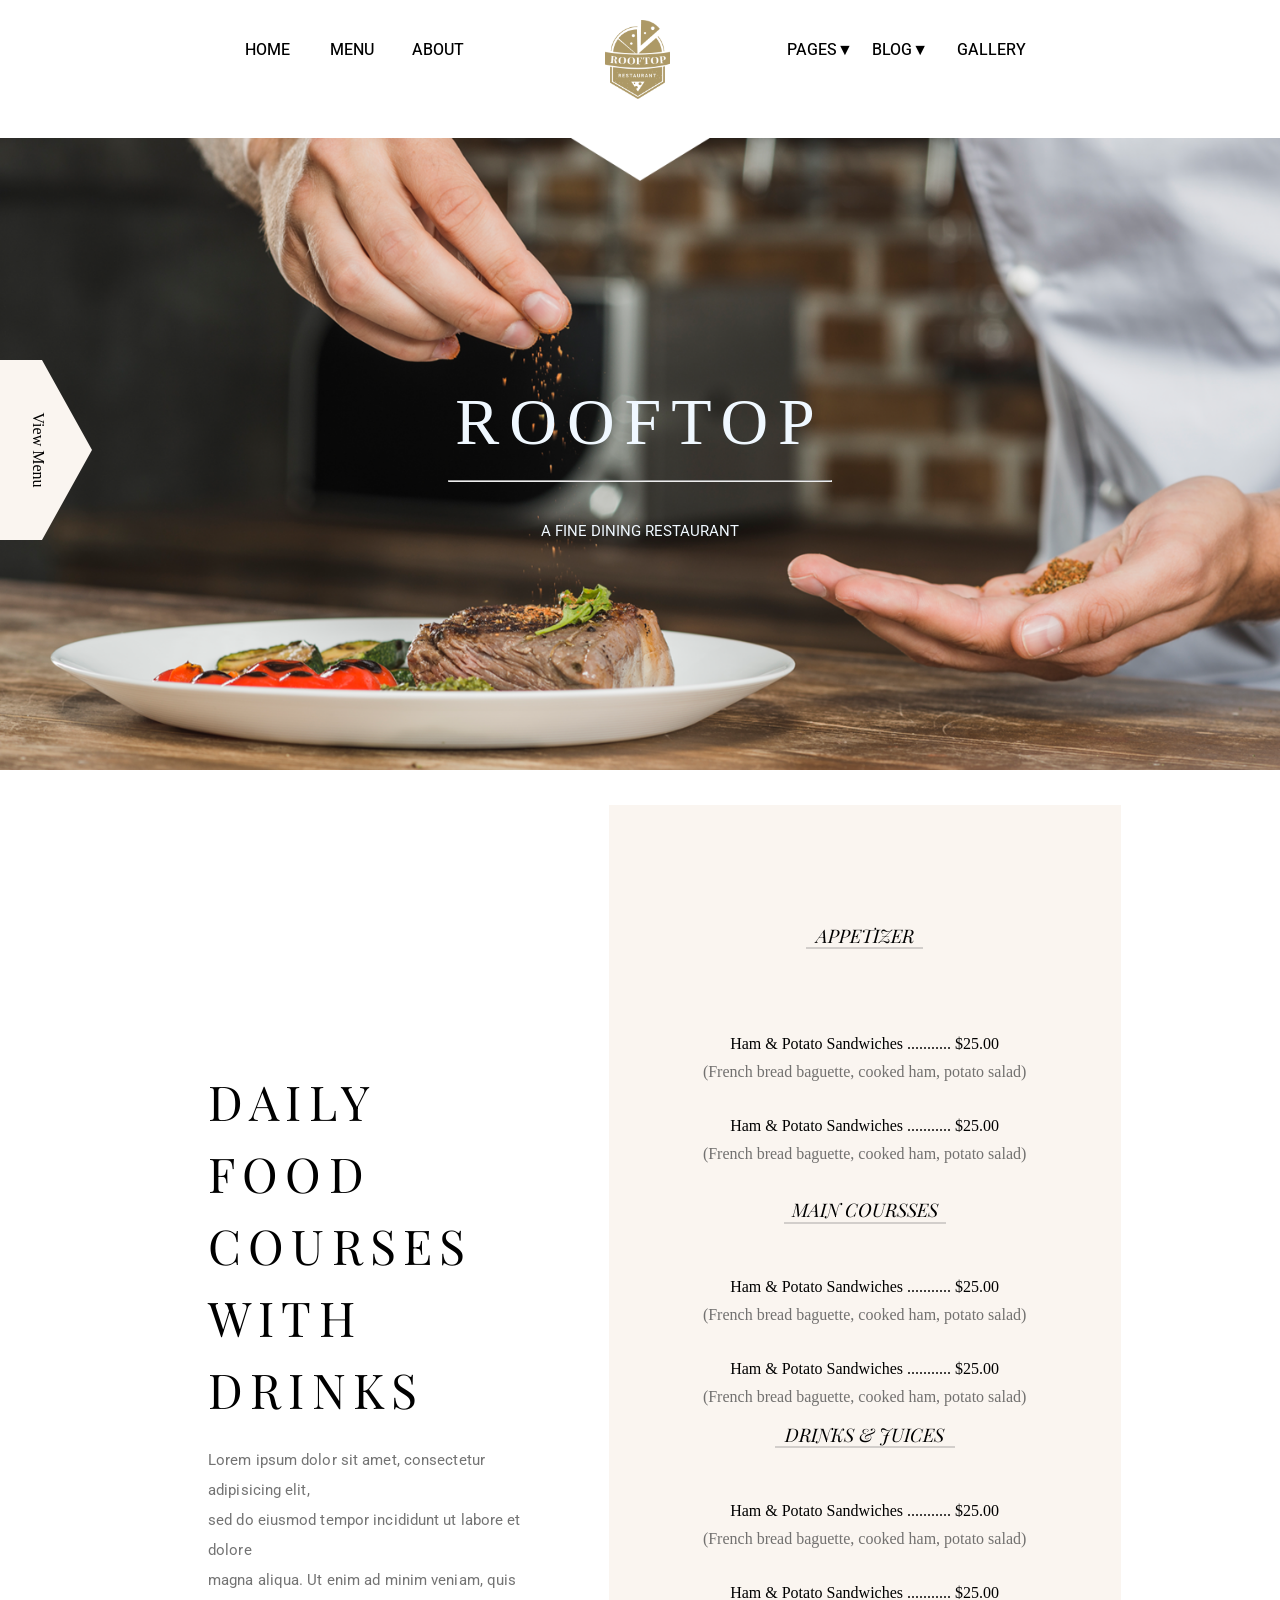
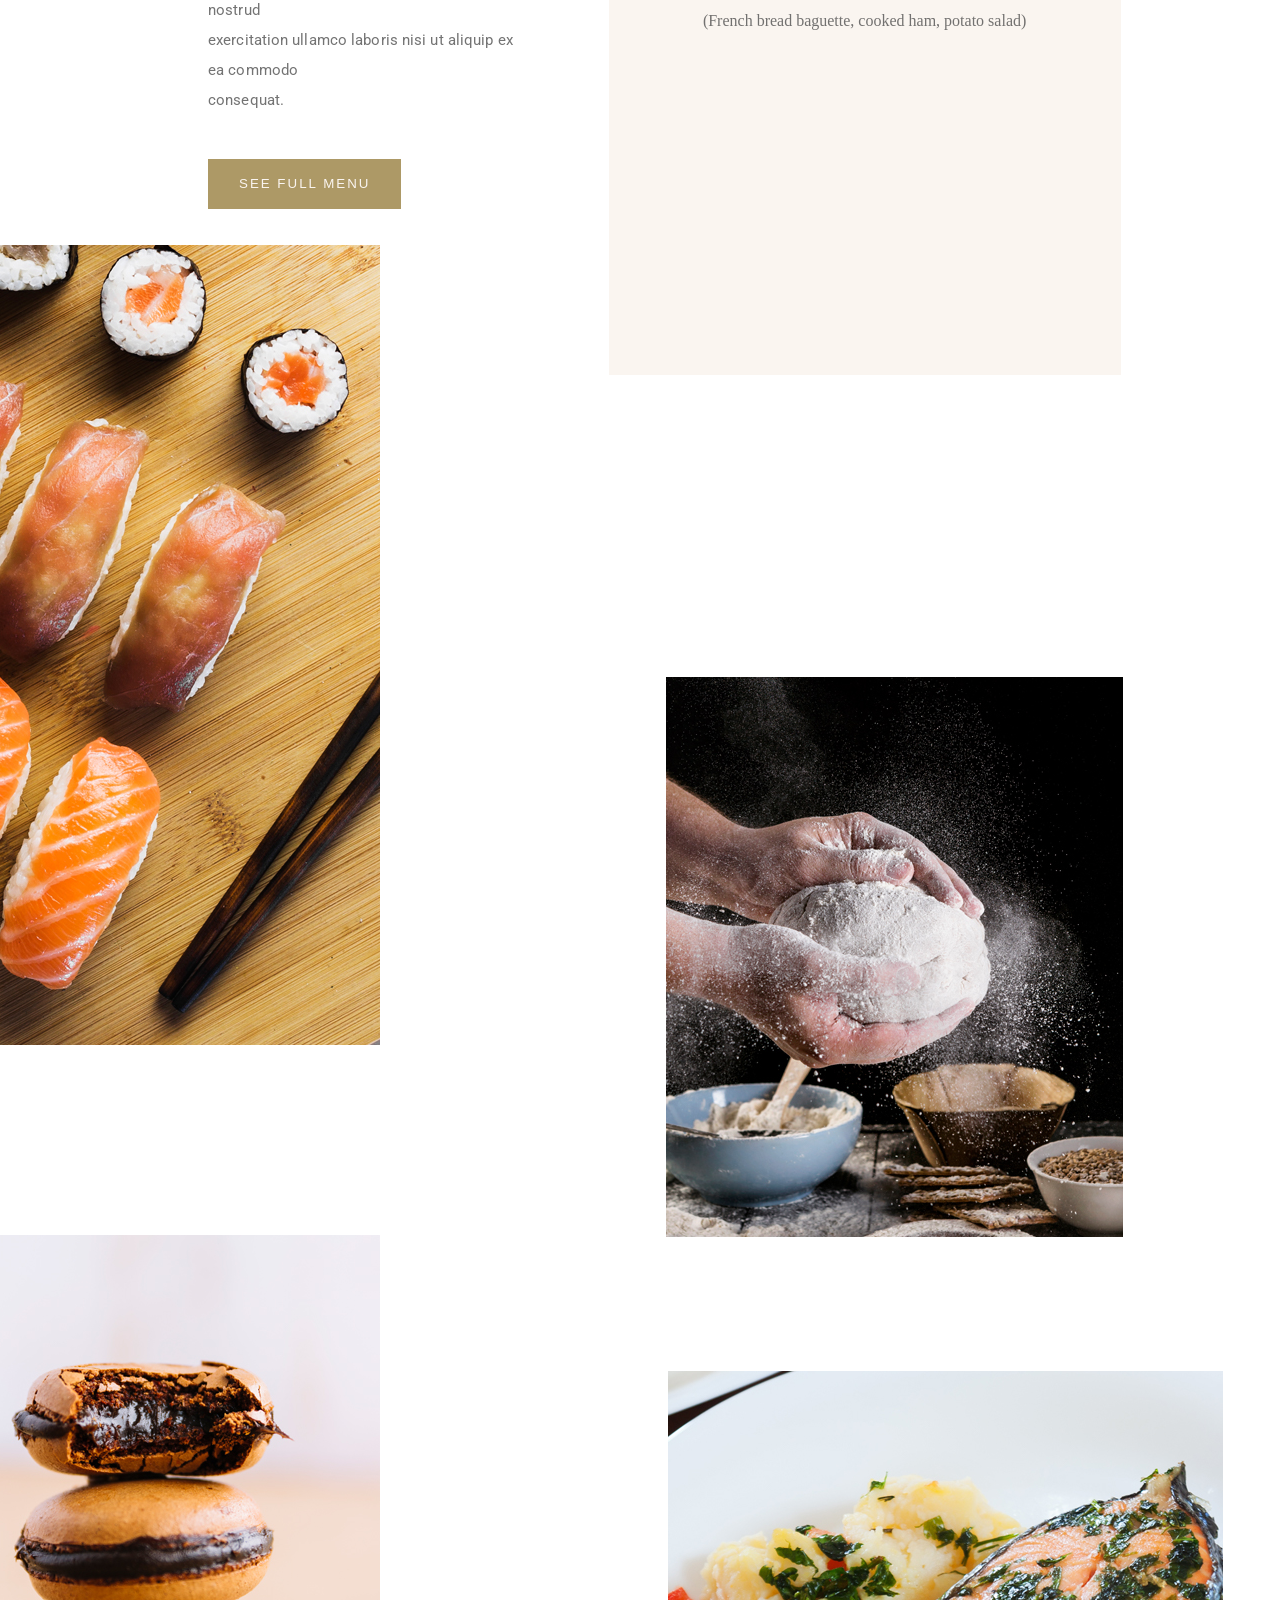
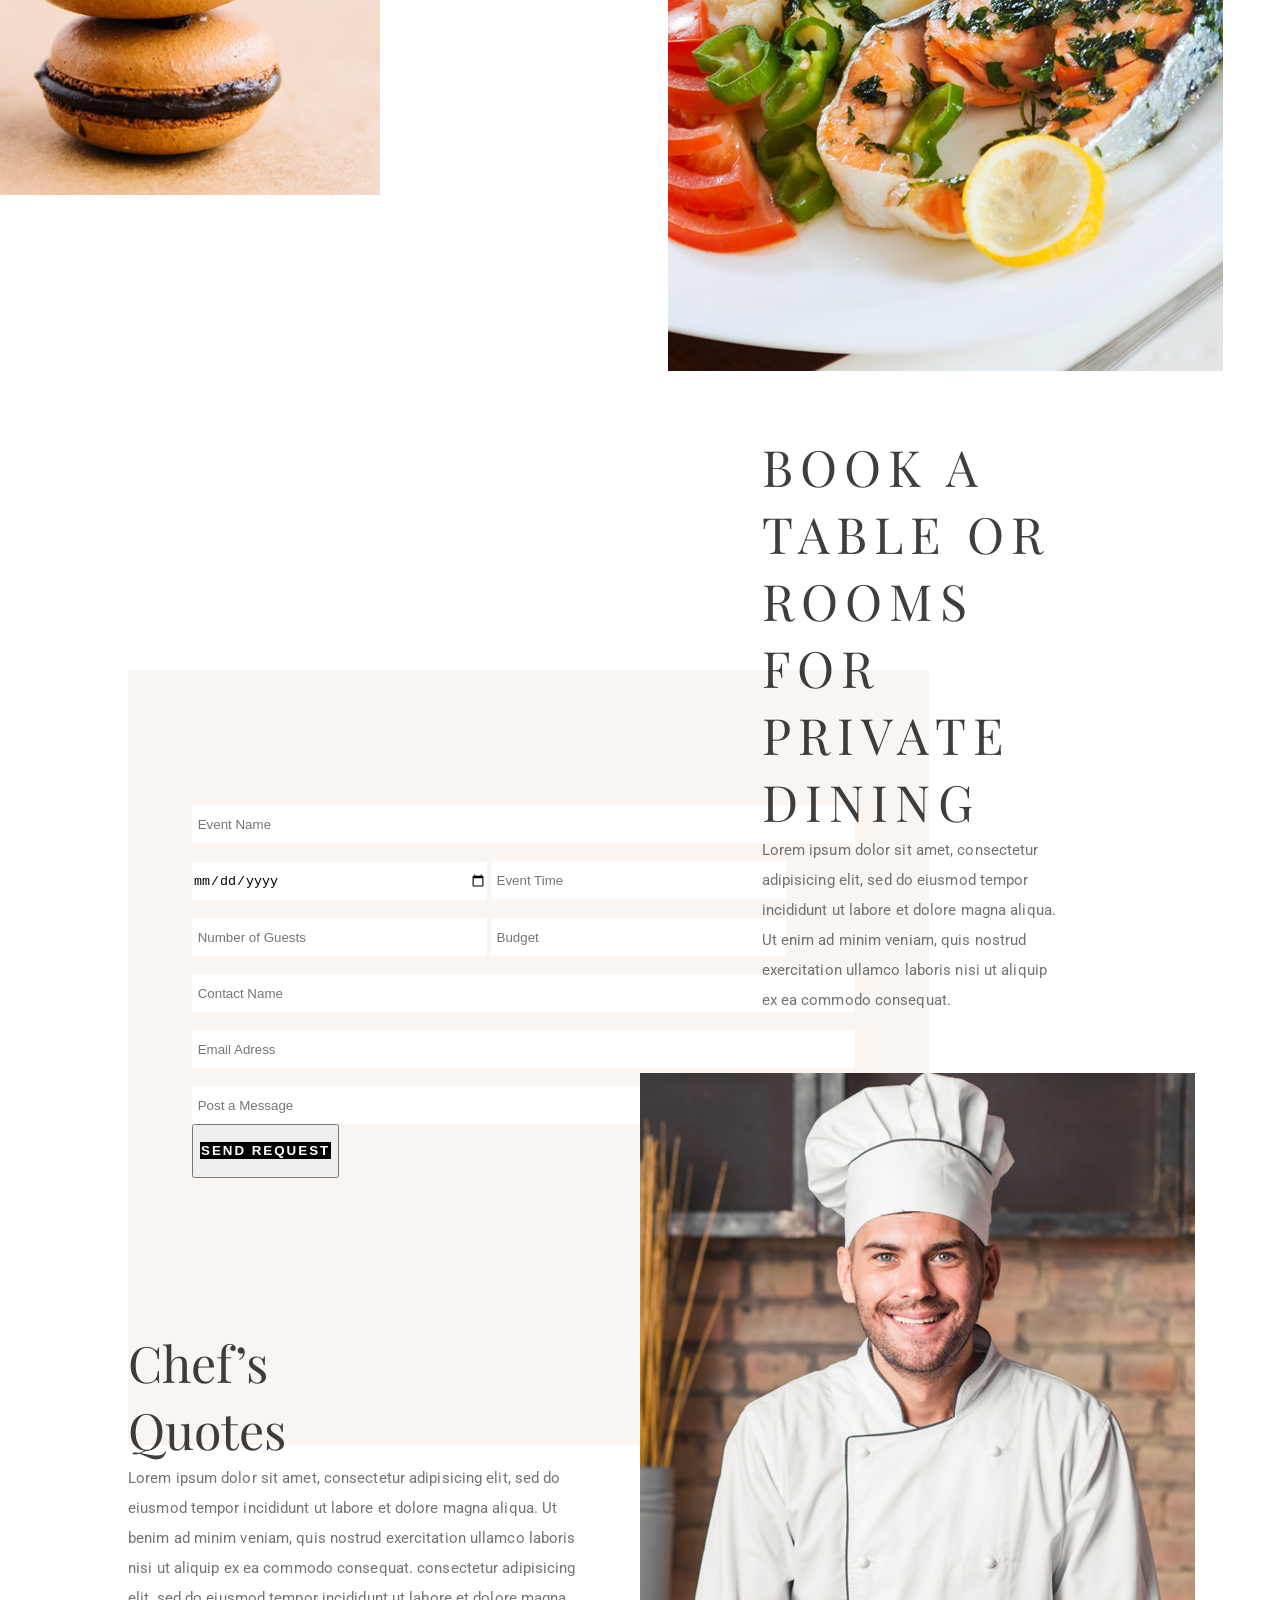
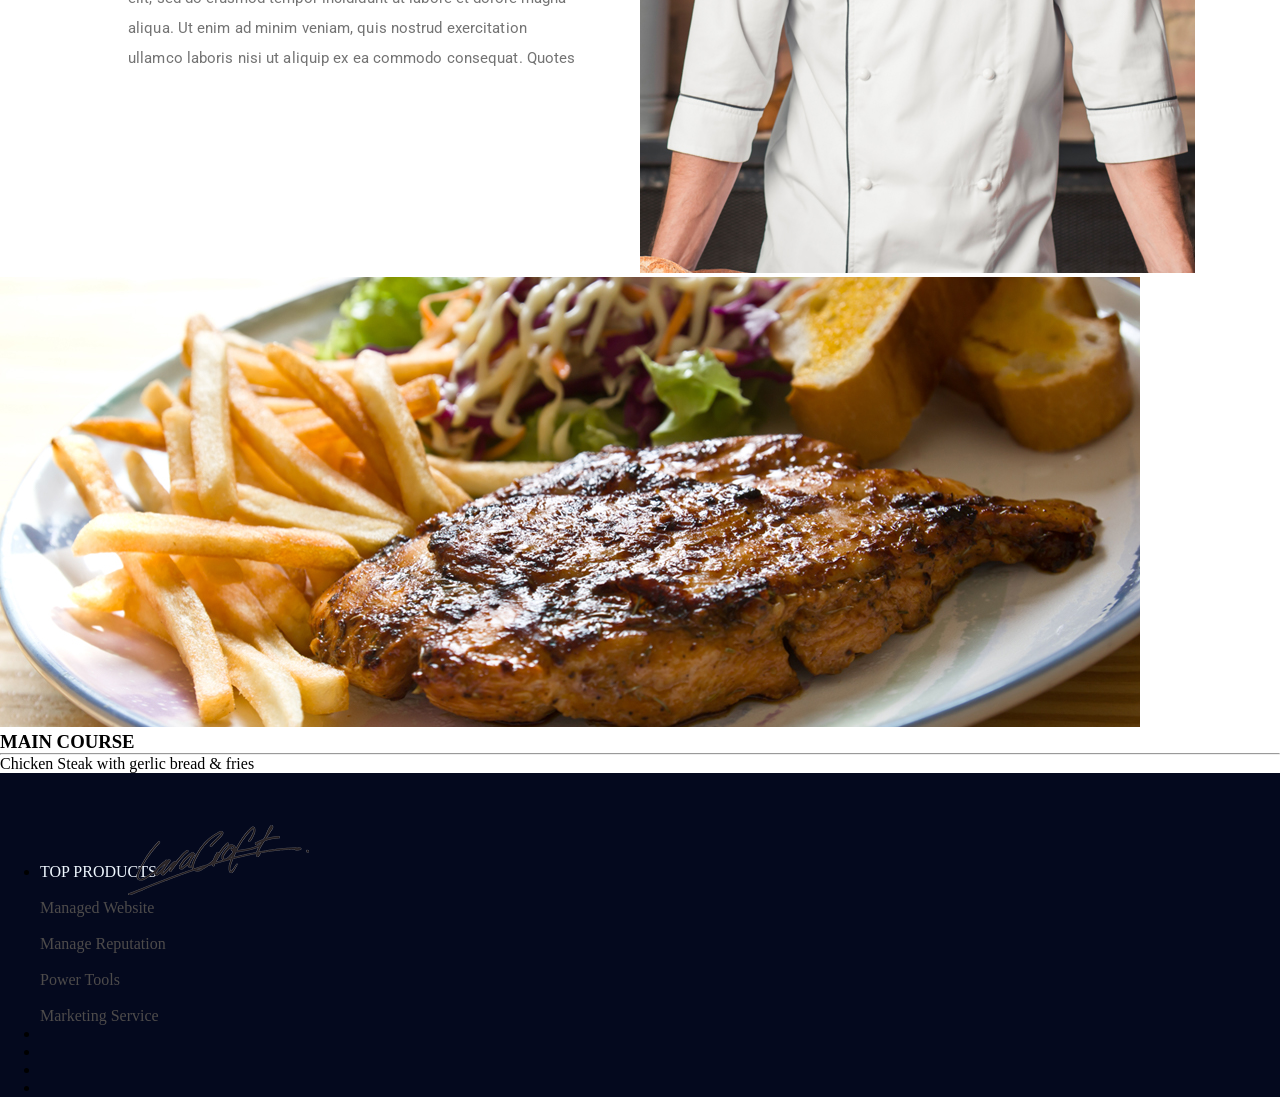
==== ROOFTOP - SITE FINAL/INDEX.HTML @ b7f7d2e8 "Add files via upload" ====
<!DOCTYPE html>
<html lang="en">

<head>
    <meta charset="UTF-8">
    <meta name="viewport" content="width=device-width, initial-scale=1.0">
    <title>Rooftop Restaurant</title>
    <link rel="stylesheet" href="style.css">
</head>

<body>
    <div class="botaos-do-lado">
        <div class="view"><a href="">View Menu</a></div>
        <div class="book"><a href="">Book a table</a></div>
    </div>
    <header>
        <ul>
            <li><a href="INDEX.HTML">Home</a></li>
            <li><a href="menu.html">Menu</a></li>
            <li><a href="about.html" class="about-espaco">About</a></li>
            <li id="logo"><img src="logo-rooftop.png"></li>
            <li class="button-collapse"><a href="INDEX.HTML">Pages▼</a>
                <ul>
                    <div class="dropdown">
                        <li>Contacts</li>
                        <br>
                        <li>Elements</li>
                    </div>
                </ul>
            </li>
            <li class="button-collapse"><a href="INDEX.HTML">Blog▼</a>
                <ul>
                    <div class="dropdown">
                        <li>Blog</li>
                        <br>
                        <li>Blog Detail</li>
                    </div>
                </ul>
            </li>
            <li><a href="INDEX.HTML">Gallery</a></li>
        </ul>
    </header>
    <section id="section1">
        <div class="home-banner-text">
            <h1>ROOFTOP</h1>
            <hr>
            </hr>
            <p>A FINE DINING RESTAURANT</p>
        </div>
    </section>
    <section class="corpo-do-site">
        <div class="menu-esquerdo">
            <h1 id="titulo-daily">Daily Food<br>
                Courses<br>
                with Drinks
            </h1>
            <p>Lorem ipsum dolor sit amet, consectetur adipisicing elit,<br>sed do eiusmod tempor incididunt ut labore
                et
                dolore <br>magna aliqua. Ut enim ad minim veniam, quis nostrud <br> exercitation ullamco laboris nisi ut
                aliquip
                ex ea commodo <br>consequat.</p>
            <br> <br>
            <button id="button-menu"><a href="menu.html">SEE FULL MENU</a></button>
        </div>
        <div class="menu-direito">
            <div class="aperetivo">
                <h3>APPETIZER
                    <hr>
                </h3>
            </div>
            <br><br>
            <dl>
                <dt>Ham & Potato Sandwiches ........... $25.00</dt>
                <dd>(French bread baguette, cooked ham, potato salad)</dd>
                <br><br><br>
                <dt>Ham & Potato Sandwiches ........... $25.00</dt>
                <dd>(French bread baguette, cooked ham, potato salad)</dd>
            </dl>
            <br><br><br>
            <div class="course">
                <h3>MAIN COURSSES
                    <hr>
                </h3>
            </div>
            <br><br><br>
            <dl>
                <dt>Ham & Potato Sandwiches ........... $25.00</dt>
                <dd>(French bread baguette, cooked ham, potato salad)</dd>
                <br><br><br>
                <dt>Ham & Potato Sandwiches ........... $25.00</dt>
                <dd>(French bread baguette, cooked ham, potato salad)</dd>
            </dl>
            <br><br>
            <div class="drinks">
                <h3>DRINKS & JUICES
                    <hr>
                </h3>
            </div>
            <br><br><br>
            <dl>
                <dt>Ham & Potato Sandwiches ........... $25.00</dt>
                <dd>(French bread baguette, cooked ham, potato salad)</dd>
                <br><br><br>
                <dt>Ham & Potato Sandwiches ........... $25.00</dt>
                <dd>(French bread baguette, cooked ham, potato salad)</dd>
            </dl>
        </div>
        <section class="gallery">
            <div class="japones"><img id="sushi" src="sushi.jpg"></div>
            <div class="italiano"><img id="pasta" src="pastadough.jpg"></div>
            <div class="macarao"><img id="macaroon" src="macaroons.jpg"></div>
            <div class="peixe"><img id="filet" src="filetofish.jpg"></div>
        </section>
        </div>
    </section>
    </div>
    <section class="forms">
        <form>
            <div class="formulario">
                <input id="caixa-longa" placeholder=" Event Name" type="text">
                <br>
                <br>
                <input id="caixa-pequena" placeholder=" Event Date" type="date">

                <input id="caixa-pequena" placeholder=" Event Time" type="datetime">
                <br>
                <br>
                <input id="caixa-pequena" placeholder=" Number of Guests" type="number">

                <input id="caixa-pequena" placeholder=" Budget" type="number">
                <br>
                <br>
                <input id="caixa-longa" placeholder=" Contact Name" type="text">
                <br>
                <br>
                <input id="caixa-longa" placeholder=" Email Adress" type="email">
                <br>
                <br>
                <input id="caixa-longa" placeholder=" Post a Message" type="text">
                <button class="botao-send-request">
                    <a href="INDEX.HTML">SEND REQUEST</a>
                </button>
            </div>
            <div class="texto-lado-forms">
                <h1>BOOK A <br> TABLE OR <br> ROOMS <br> FOR <br> PRIVATE <br> DINING</h1>
                <p>Lorem ipsum dolor sit amet, consectetur <br>
                    adipisicing elit, sed do eiusmod tempor <br>
                    incididunt ut labore et dolore magna aliqua. <br>
                    Ut enim ad minim veniam, quis nostrud <br>
                    exercitation ullamco laboris nisi ut aliquip <br>
                    ex ea commodo consequat.
                </p>
            </div>
        </form>
    </section>
    <section class="quotes">
        <div class="quotes-esquerda">
            <h1>Chef’s <br>
                Quotes
            </h1>
            <p>Lorem ipsum dolor sit amet, consectetur adipisicing elit, sed do <br> eiusmod tempor incididunt ut labore
                et dolore magna aliqua. Ut <br> benim ad minim veniam, quis nostrud exercitation ullamco laboris <br>
                nisi ut aliquip ex ea commodo consequat. consectetur adipisicing <br> elit, sed do eiusmod tempor
                incididunt ut labore et dolore magna <br> aliqua. Ut enim ad minim veniam, quis nostrud exercitation
                <br> ullamco laboris nisi ut aliquip ex ea commodo consequat. Quotes</p>
        </div>
        <div class="signature"><img src="signature.png"></div>
        <div class="chef"><img src="chefs-quotes.jpg" alt=""></div>
    </section>
    <section id="Chicken">
        <div class="chicken"><img src="callaction-bg.jpg"></div>
        <div class="texto-chicken">
            <h3>MAIN COURSE</h3>
            <hr>
            <p>Chicken Steak with gerlic bread & fries</p>
        </div>
    </section>
    <footer>
        <div class="footer-titulo">
            <ul>
                <li>
                    <h4>top products</h4> <br>
                    <p>Managed Website <br> <br>
                        Manage Reputation <br> <br>
                        Power Tools <br> <br>
                        Marketing Service</p>
                </li>
                <li>
                    <h4></h4>
                    <p></p>
                </li>
                <li>
                    <h4></h4>
                    <p></p>
                </li>
                <li>
                    <h4></h4>
                    <p></p>
                </li>
                <li>
                    <h4></h4>
                    <p></p>
                </li>
            </ul>
    </footer>
</body>

</html>
---- ROOFTOP - SITE FINAL/style.css ----
/*FONTES UTILIZADAS*/
@import url('https://fonts.googleapis.com/css2?family=Playfair+Display:ital,wght@0,400..900;1,400..900&display=swap');
@import url('https://fonts.googleapis.com/css2?family=Roboto:ital,wght@0,100..900;1,100..900&display=swap');

/*COISAS QUE AFETA TODO O SITE*/
* {
    box-sizing: border-box;
    margin: 0;
}

/*BANNER - PRIMEIRA COISA QUE SE VER AO ENTRAR NO SITE*/

header ul a {
    padding: 10px 0;
    font-family: "Roboto", "sans-serif";
    font-weight: 450;
    text-transform: uppercase;
    padding-right: -5rem;
    padding-left: -5rem;
    transition: 0.5s ease;
}

header ul li {
    display: inline-block;
    width: 4%;
    margin-right: 30px;
}

header ul li a {
    padding-bottom: 20px;
    text-decoration: none;
    color: black;
}

header ul {
    padding: 0;
}

header>a:hover {
    color: #ad9966;
}

.dropdown {
    background-color: #fff;
    padding-right: 10px;
}

#logo {
    width: 20%;
    padding-top: 20px;
    vertical-align: middle;
    padding-left: 1%;
}

#logo img {
    position: relative;
    align-items: center;
    padding-left: 5%;
    width: 77px;
    height: 79px;
}


header {
    text-align: center;
    position: sticky;
    top: 0;
    background-color: #fff;
    z-index: 10;
}

header ul a {
    text-decoration: none;
    outline: 0;
    color: #fff;
}

header>p {

    font-size: 15px;
    margin: 0 0 50px;
    font-family: "Roboto", sans-serif;
}

#section1 {
    height: 78vh;
    width: 100%;
    background-image: url(header-bg-rooftop.png);
    background-repeat: no-repeat;
    background-size: contain;
    background-position: center;
    position: relative;
}

.home-banner-text {
    width: 30%;
    text-align: center;
    position: relative;
    left: 35%;
    top: 40%;
    color: aliceblue;
    font-size: 55px;
    font-weight: 100;
}

.home-banner-text h1 {
    letter-spacing: 10px;
    font-size: larger;
    font-weight: 100;
    text-align: center;
    padding-bottom: 20px;
}

.home-banner-text p {
    font-weight: 400;
    padding-top: 40px;
    font-size: 15px;
    margin: 0 0 50px;
    font-family: "Roboto", sans-serif;
}

/*BOTÕES DO LADO DA TELA - USADOS PARA LEVAR AO VIEW MENU E BOOK A TABLE*/

.view {
    width: 92px;
    height: 180px;
    background-image: url(view-menu-rooftop.png);
    position: fixed;
    top: 40%;
    line-height: 180px;
    transition: 0.5s;
    z-index: 1;
}

.book {
    width: 92px;
    height: 180px;
    background-image: url(book-table.png);
    position: fixed;
    top: 40%;
    z-index: 1;
    left: 190vh;
    line-height: 180px;
    transition: 0.5s;
}

.view a {
    transform: rotate(90deg);
    display: inline-block;
    transition: 0.5s;
    color: black;
}

.book a {
    transform: rotate(-90deg);
    transition: 0.5s;
    display: inline-block;
}

.view:hover a {
    transform: rotate(0deg);
}

.book:hover a {
    transform: rotate(0deg);
}

.botaos-do-lado .book a {
    text-decoration: none;
    outline: 0;
    color: #fff;
}

.botaos-do-lado .view a {
    text-decoration: none;
    outline: 0;
}

/*PARTE ABAIXO DO BANNER - MENU E OUTRAS COISAS*/

#button-menu a {
    text-decoration: none;
    color: #FAF5F0;
}

#button-menu a:hover {
    color: #ad9966;
    transition: 0.5s ease;
}

.menu-esquerdo {
    display: inline-block;
    padding-bottom: 30vh;
    width: 35%;
    font-size: larger;
    letter-spacing: 7px;
    margin: 80px;
}

.menu-esquerdo h1 {
    font-family: "Playfair Display", serif;
    color: rgb(0, 0, 0);
}

.menu-esquerdo p {
    color: #464646c1;
    letter-spacing: 0.1px;
    line-height: 30px;
    font-family: "Roboto", sans-serif;
    font-size: 15px;
    font-weight: 400;
}

.menu-direito {
    position: absolute;
    vertical-align: middle;
    display: inline-block;
    width: 40%;
    height: 130%;
    background-color: #faf5f0;
    text-align: center;
    z-index: -10;
}

.menu-direito hr {
    width: 13vh;
    height: 2px;
    text-align: center;
    border: none;
    margin: auto;
    background-color: #7777774e;
}

.menu-direito p {
    font-weight: 500;
    box-sizing: border-box;
}

.menu-direito dd {
    color: #464646c1;
    margin-top: 10px;
    margin-bottom: -2vh;
}

.menu-direito h3 {
    font-family: "Playfair Display", serif;
    color: #000;
    line-height: 1.2em;
    margin-bottom: 0;
    margin-top: 0;
    font-weight: normal;
    font-style: italic;
}

.corpo-do-site {
    padding-left: 10%;
    padding-right: 10%;
    align-items: center;
    margin-right: 12vh;
}

#titulo-daily {
    padding-top: 20vh;
    margin-bottom: 20px;
    font-size: 48px;
    line-height: 1.5;
    letter-spacing: 7.2px;
    text-transform: uppercase;
    font-weight: 100;
}

#button-menu {
    line-height: 48px;
    padding: 0 30px;
    border-radius: 0px;
    background: #ad9966;
    border: 1px solid #ad9966;
    color: #fff;
    display: inline-block;
    font-weight: normal;
    position: relative;
    letter-spacing: 2px;
    transition: all 0.4s ease 0s;
    cursor: pointer;
}

#button-menu:hover {
    text-decoration: none;
    color: #ad9966;
    background-color: #fff;
    transition: 0.5s ease;
}

.button-collapse {
    position: relative;
}

.button-collapse>ul {
    padding: 0;
    position: absolute;
    width: 150%;
    height: 15vh;
    padding-top: 5vh;
    z-index: -10;
    background-color: aliceblue;
    opacity: 0;
    text-align: center;
    list-style: none;

}

.button-collapse li {
    height: 5vh;
}

.button-collapse:hover ul {
    opacity: 1;
    z-index: 10;
}

.aperetivo {
    padding-top: 120px;
    margin-bottom: 50px;
}

.drinks hr {
    width: 20vh;
}

.course hr {
    width: 18vh;

}

/*IMAGENS PARA AMOSTRAR*/

.gallery img {
    transition: 0.4s ease;
    align-items: center;
}

.gallery {
    width: 60%;
    margin: auto;
}

.gallery>img:hover {
    color: #000;
    transform: scale(1.2);
}


.japones {
    display: inline-block;
    overflow: hidden;
    position: absolute;
    top: 205%;
    right: 100vh;
    width: 648;
    height: 450;
}

#sushi:hover {
    filter: brightness(40%);
    transform: scale(1.2);
}

.italiano {
    display: inline-block;
    position: absolute;
    height: auto;
    width: 545px;
    left: 52%;
    top: 243%;
    padding-top: 10vh;
    overflow: hidden;
}

#pasta:hover {
    filter: brightness(40%);
    transform: scale(1.2);
}

.macarao {
    position: absolute;
    overflow: hidden;
    right: 100vh;
    top: 315%;
}

#macaroon:hover {
    filter: brightness(40%);
    transform: scale(1.2);
}

.peixe {
    position: absolute;
    display: inline-block;
    overflow: hidden;
    top: 329%;
    padding: 10px;
    left: 51.4%;
}

#filet:hover {
    filter: brightness(40%);
    transform: scale(1.2);
}

/*FORMULÁRIO*/

.forms {
    padding-top: 50vh;
}

.formulario {
    background-color: #FAF5F0;
    font: "Roboto", "sans serif";
    position: absolute;
    top: 430%;
    height: 638px;
    width: 89vh;
    padding-left: 5%;
    padding-top: 15vh;
    margin-left: 10%;
    padding-bottom: 50%;
}

.botao-send-request>a {
    line-height: 48px;
    border-radius: 1px;
    background-color: #000000;
    border: 1px solid #000000;
    text-decoration: none;
    color: #fff;
    font-weight: bold;
    letter-spacing: 2px;
    transition: all 0.4s ease 0s;
}

#botao-send-request:hover {
    text-decoration: none;
    color: #ad9966;
    background-color: #fff;
    transition: 0.5s ease;
}

.texto-lado-forms {
    position: relative;
    padding-left: 55%;
    padding-top: 80%;
}

.texto-lado-forms h1 {
    text-align: start;
    color: #000000c1;
    font-family: "Playfair Display", sans-serif;
    font-weight: 400;
    font-size: 50px;
    padding-left: 10%;
    letter-spacing: 7.2px;
}

.texto-lado-forms p {
    text-align: start;
    color: #464646c1;
    letter-spacing: 0.1px;
    line-height: 30px;
    font-family: "Roboto", sans-serif;
    font-size: 15px;
    font-weight: 400;
    padding-left: 10%;
    padding-bottom: 10%;
}

#caixa-longa {
    width: 90%;
    height: 38px;
    border: none;
}

#caixa-pequena {
    border: none;
    width: 40%;
    height: 38px;
}

/*CHEF'S QUOTES - ABAIXO DO FORMULÁRIO*/

.chef {
    position: relative;
    left: 50%;

}

.quotes-esquerda {
    position: absolute;
    padding-top: 20%;
    padding-left: 10%;
}

.quotes-esquerda>h1 {
    text-align: start;
    color: #000000c1;
    font-family: "Playfair Display", sans-serif;
    font-weight: 400;
    font-size: 50px;
}

.quotes-esquerda>p {
    text-align: start;
    color: #464646c1;
    letter-spacing: 0.1px;
    line-height: 30px;
    font-family: "Roboto", sans-serif;
    font-size: 15px;
    font-weight: 400;
}

.signature{
    position: absolute;
    top: 625%;
    left: 10%;
}
/*FOOTER - ÚLTIMA PARTE DO SITE*/
.footer-titulo {
    background-color: #04091e;
}

.footer-titulo>ul {
    padding-top: 10vh;
}

.footer-titulo>ul>li>h4 {
    color: aliceblue;
    text-transform: uppercase;
    font-weight: 100;
}

.footer-titulo>ul>li>p {
    color: #f6e1af4e;
}
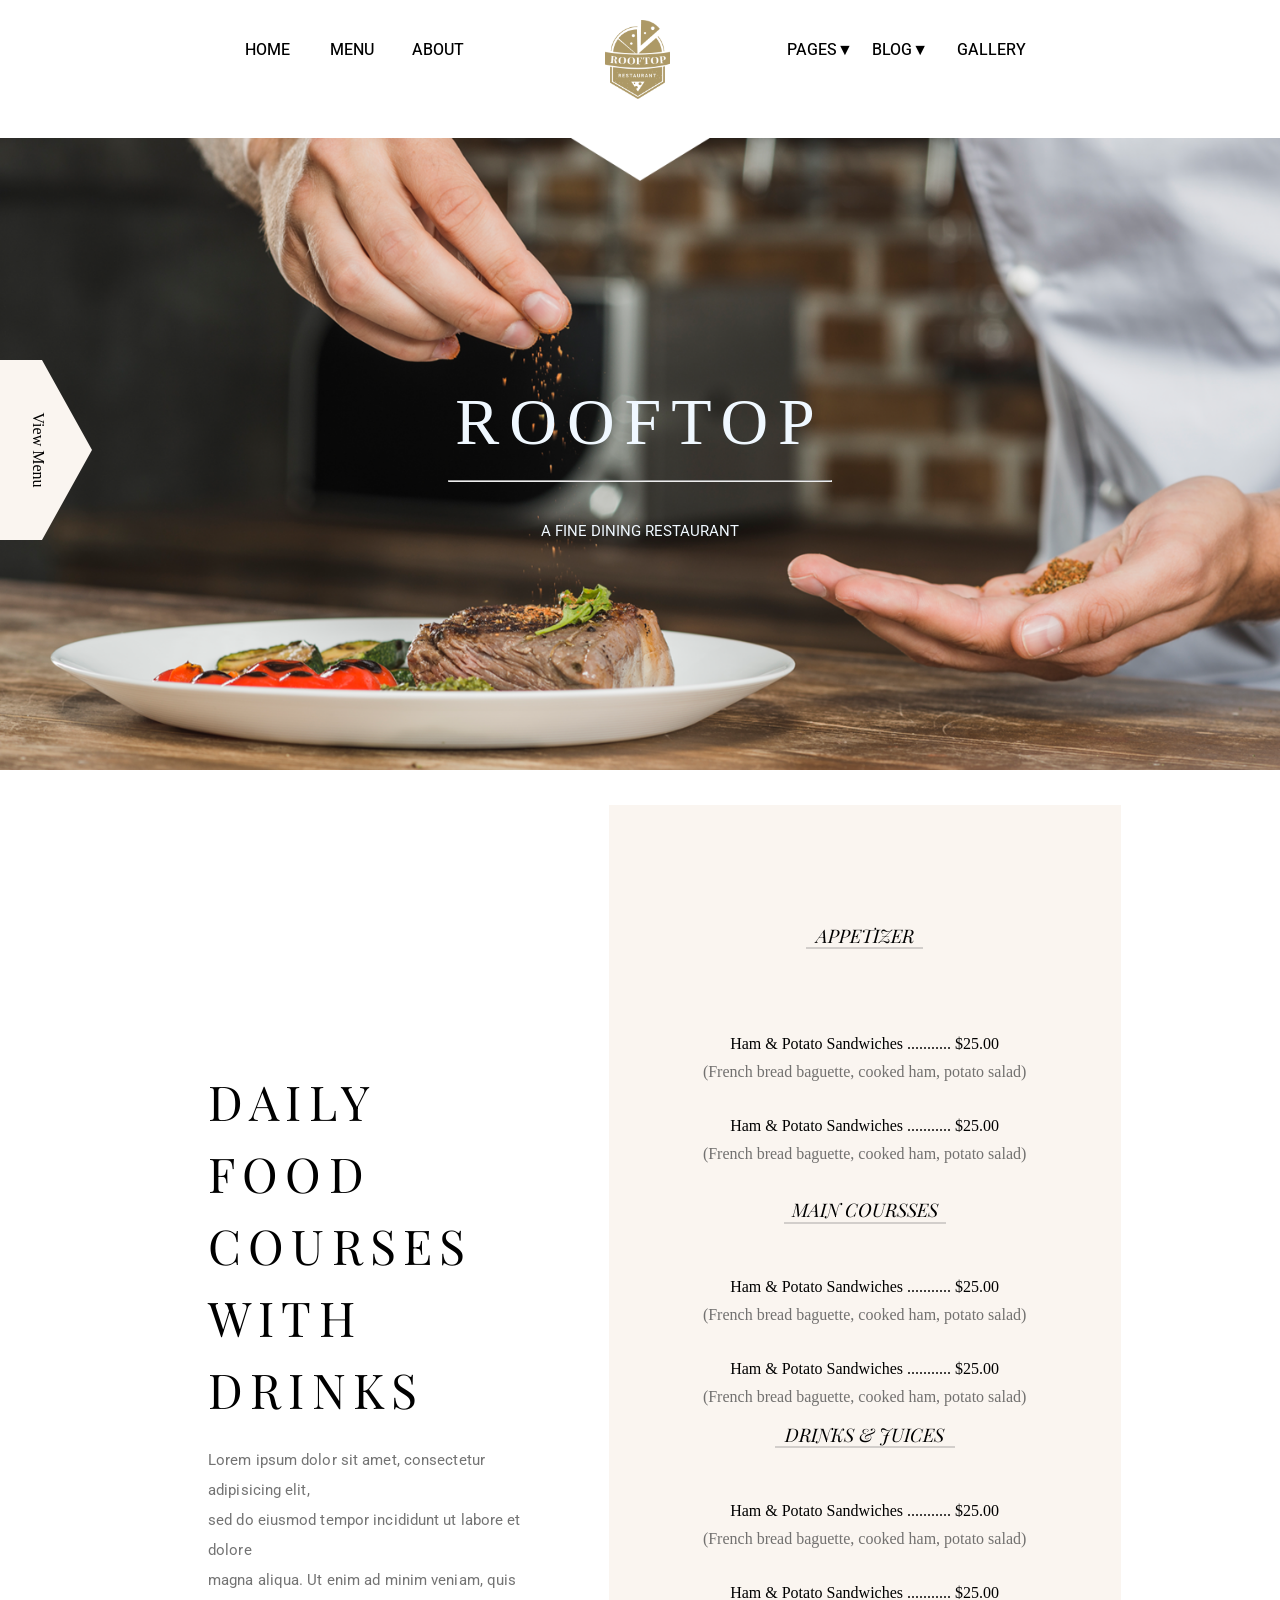
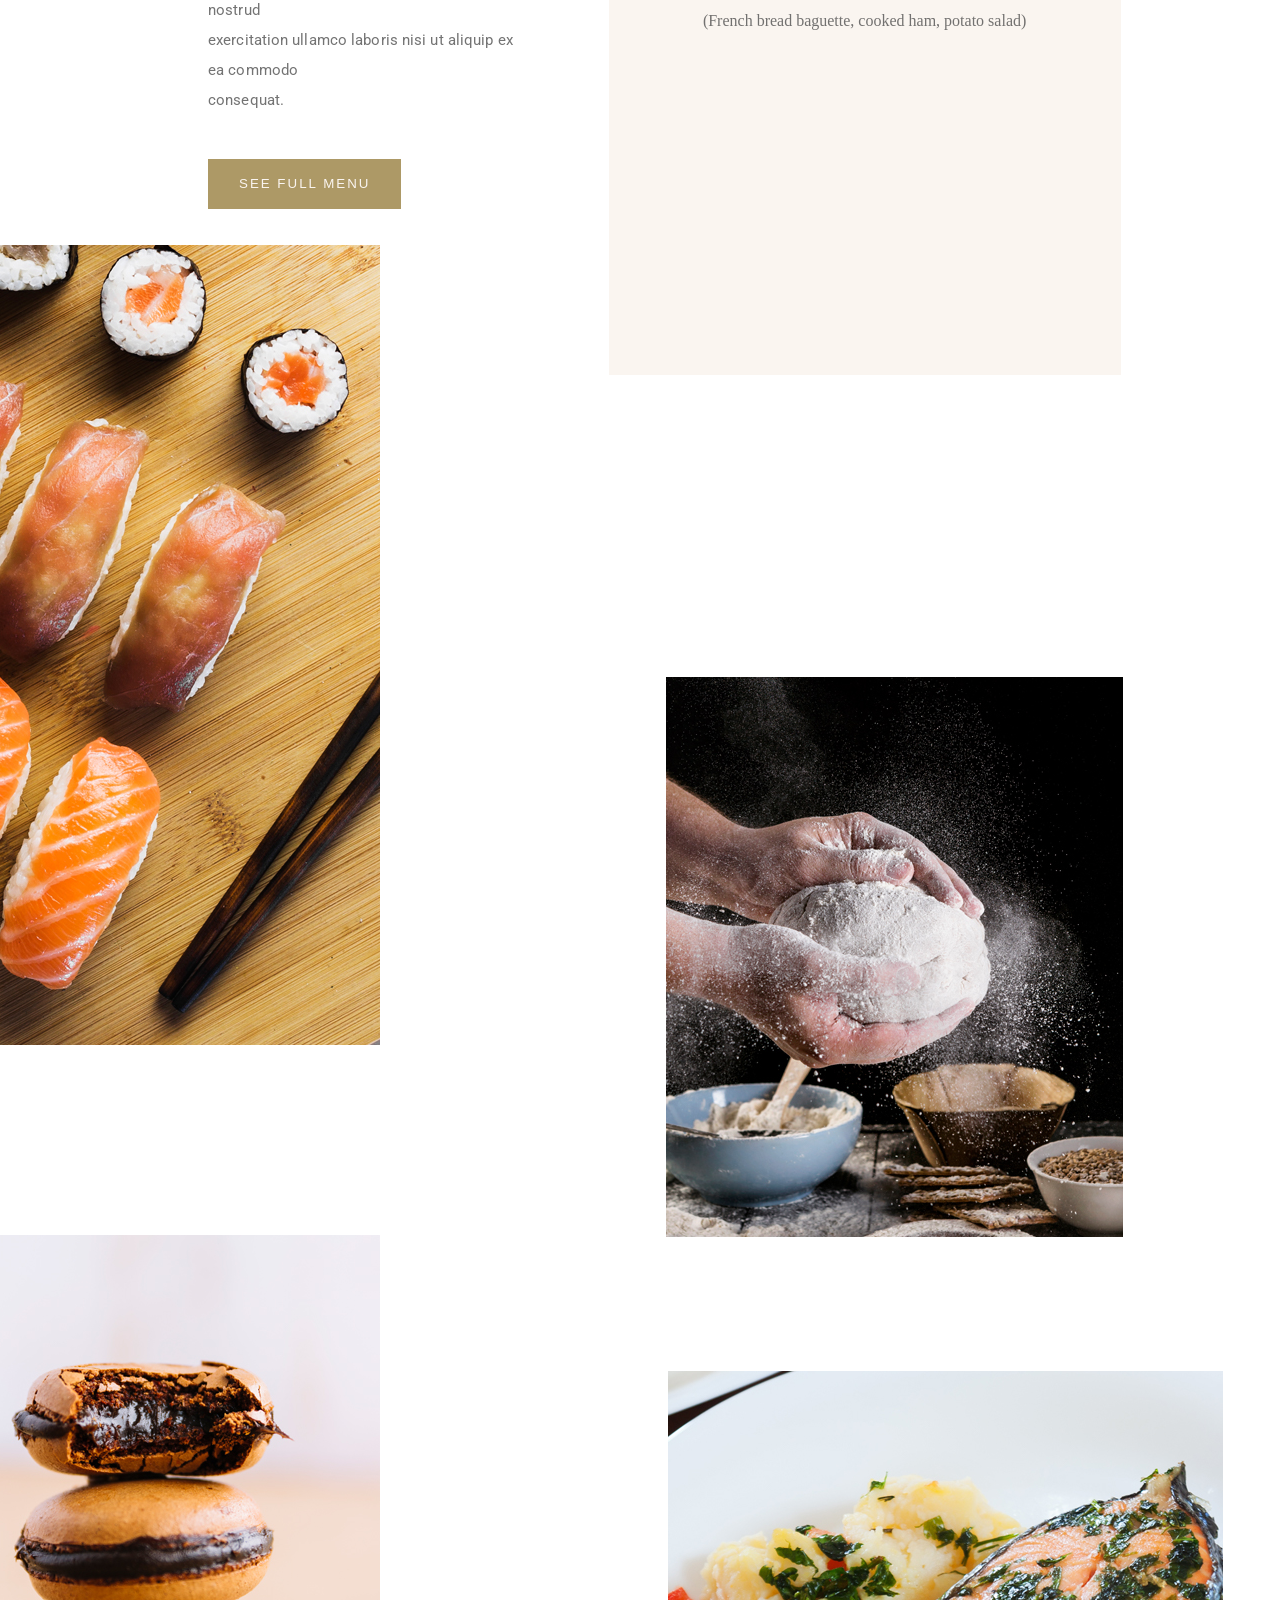
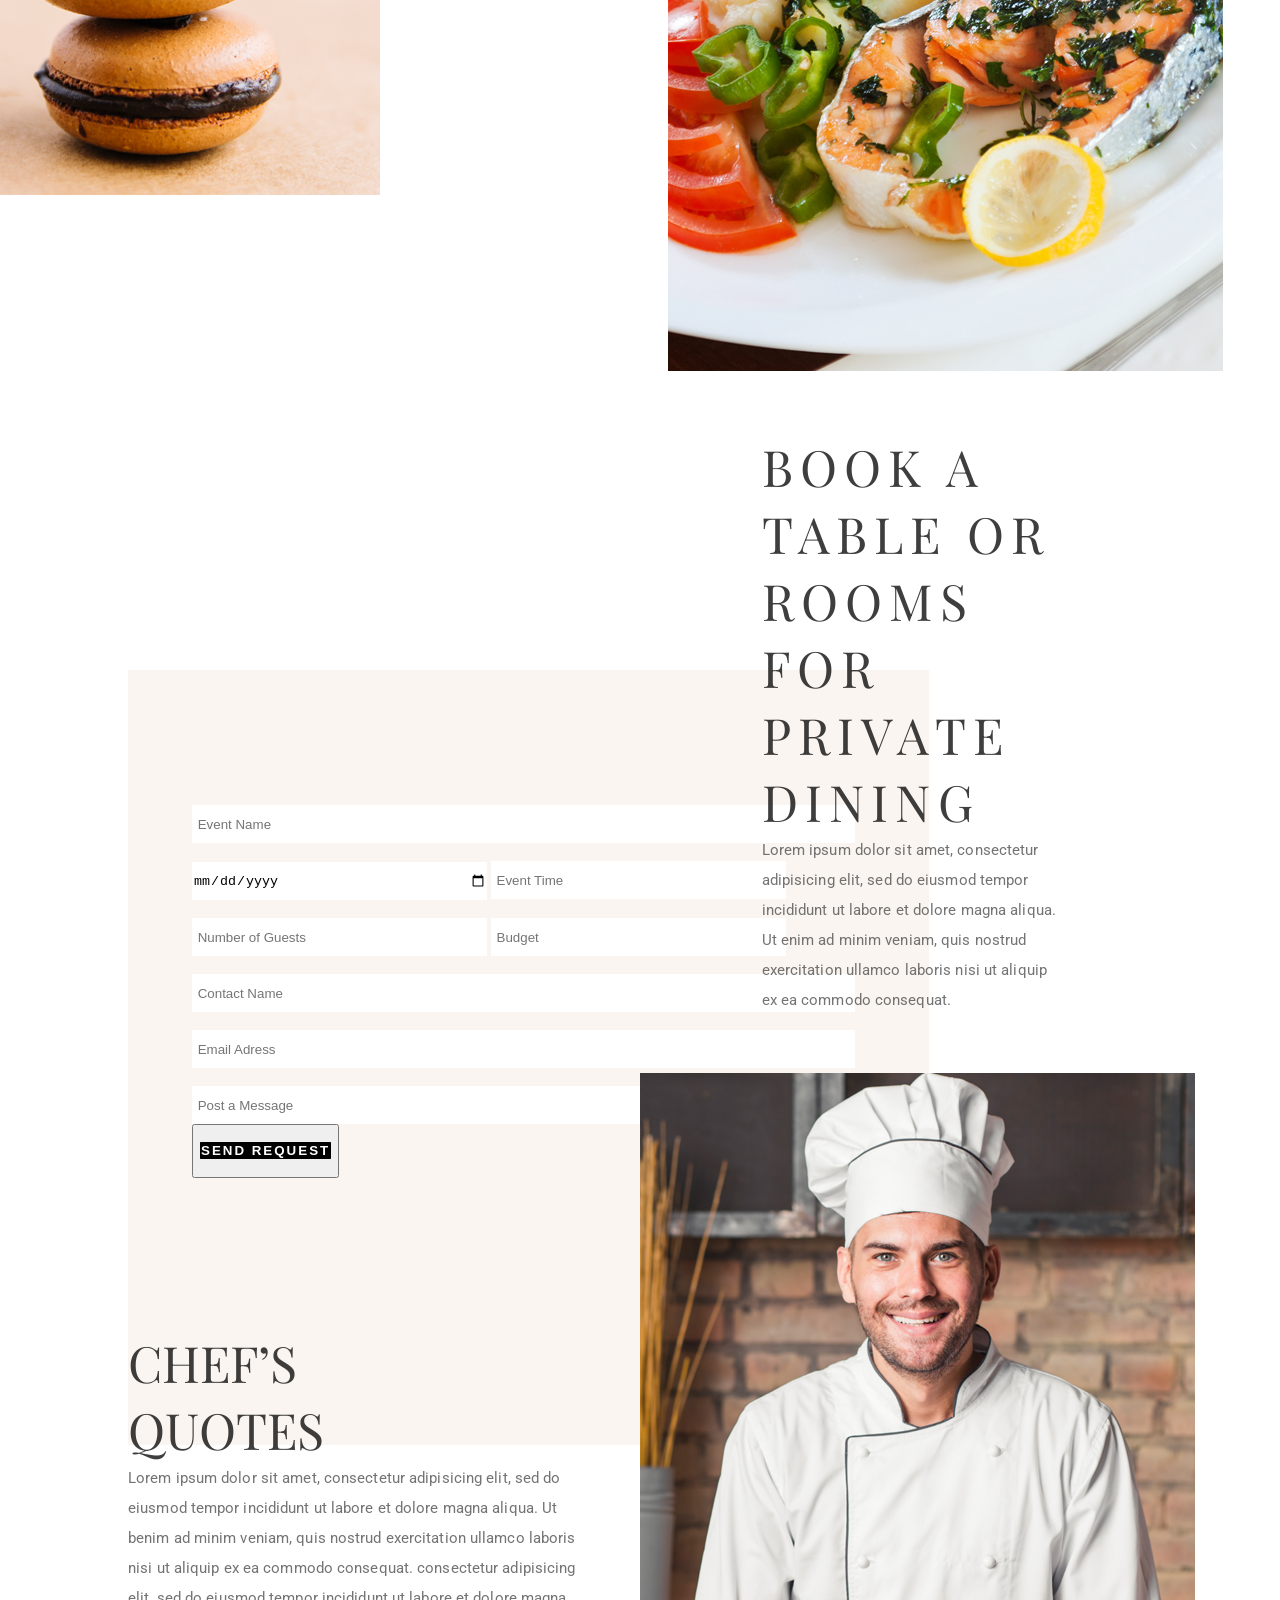
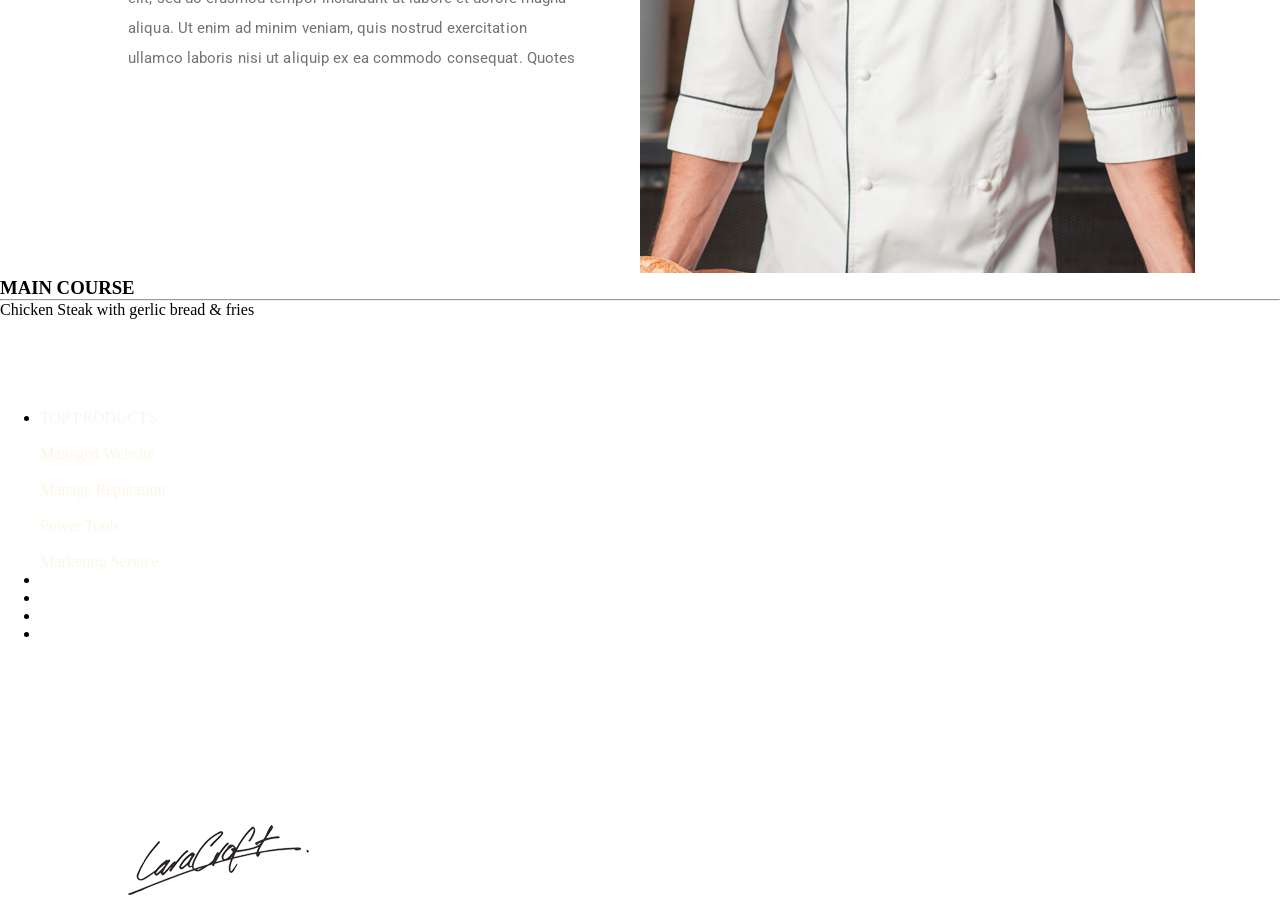
==== commit 192e78c0: "Add files via upload" ====
--- a/ROOFTOP - SITE FINAL/INDEX.HTML
+++ b/ROOFTOP - SITE FINAL/INDEX.HTML
@@ -155,8 +155,8 @@
     </section>
     <section class="quotes">
         <div class="quotes-esquerda">
-            <h1>Chef’s <br>
-                Quotes
+            <h1>CHEF’S <br>
+                QUOTES
             </h1>
             <p>Lorem ipsum dolor sit amet, consectetur adipisicing elit, sed do <br> eiusmod tempor incididunt ut labore
                 et dolore magna aliqua. Ut <br> benim ad minim veniam, quis nostrud exercitation ullamco laboris <br>
@@ -168,7 +168,9 @@
         <div class="chef"><img src="chefs-quotes.jpg" alt=""></div>
     </section>
     <section id="Chicken">
-        <div class="chicken"><img src="callaction-bg.jpg"></div>
+        <div class="seta-esquerda"></div>
+        <div class="seta-direita"></div>
+        <div class="chicken"></div>
         <div class="texto-chicken">
             <h3>MAIN COURSE</h3>
             <hr>
--- a/ROOFTOP - SITE FINAL/style.css
+++ b/ROOFTOP - SITE FINAL/style.css
@@ -522,6 +522,26 @@
     top: 625%;
     left: 10%;
 }
+
+/*IMAGEM DE UM FRNAGO QUE FICA SE ARRASTANDO MAS QUE NAO PRECISA FAZER A ANIM*/
+
+#Chicken
+
+.seta-esquerda
+
+.seta-direita
+
+.chicken{
+    background-image: url(callaction-bg.jpg);
+    
+}
+
+#Chicken>h3
+
+#Chicken>p
+
+#Chicken>hr
+
 /*FOOTER - ÚLTIMA PARTE DO SITE*/
 .footer-titulo {
     background-color: #04091e;
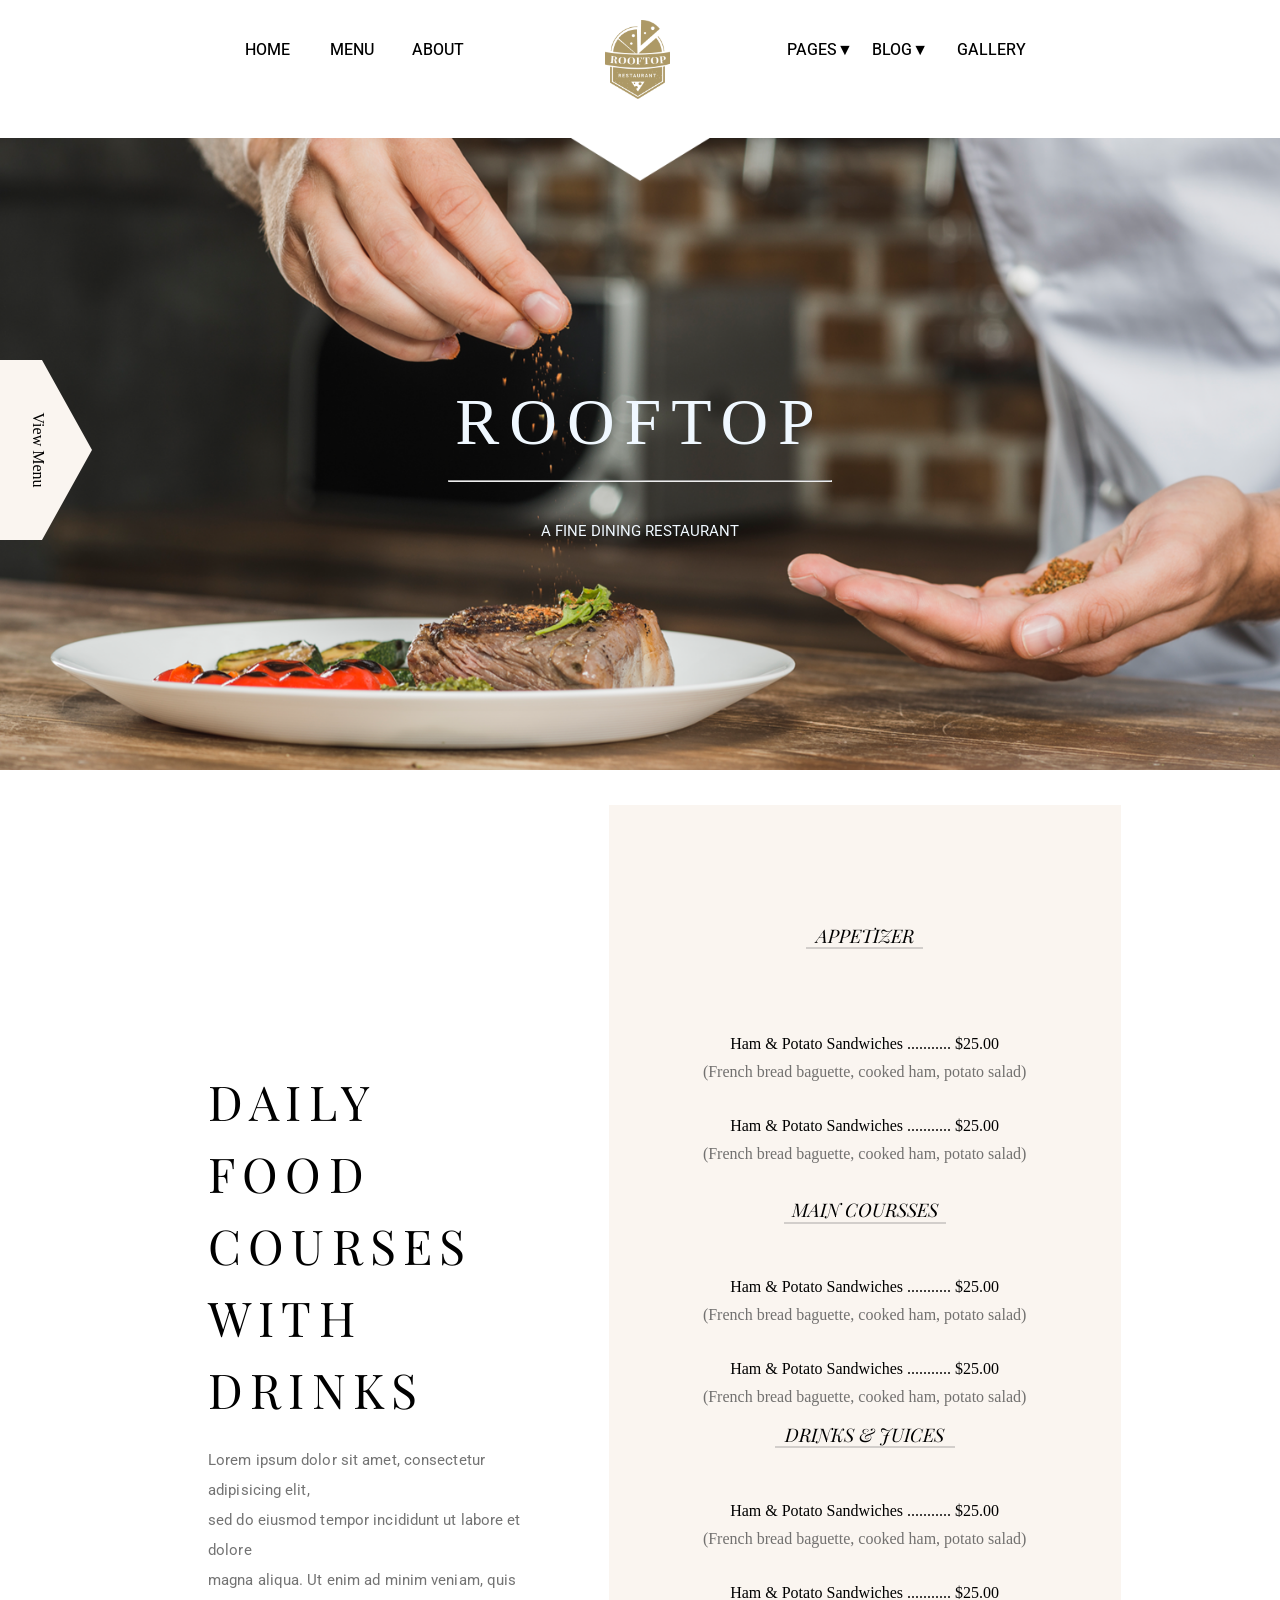
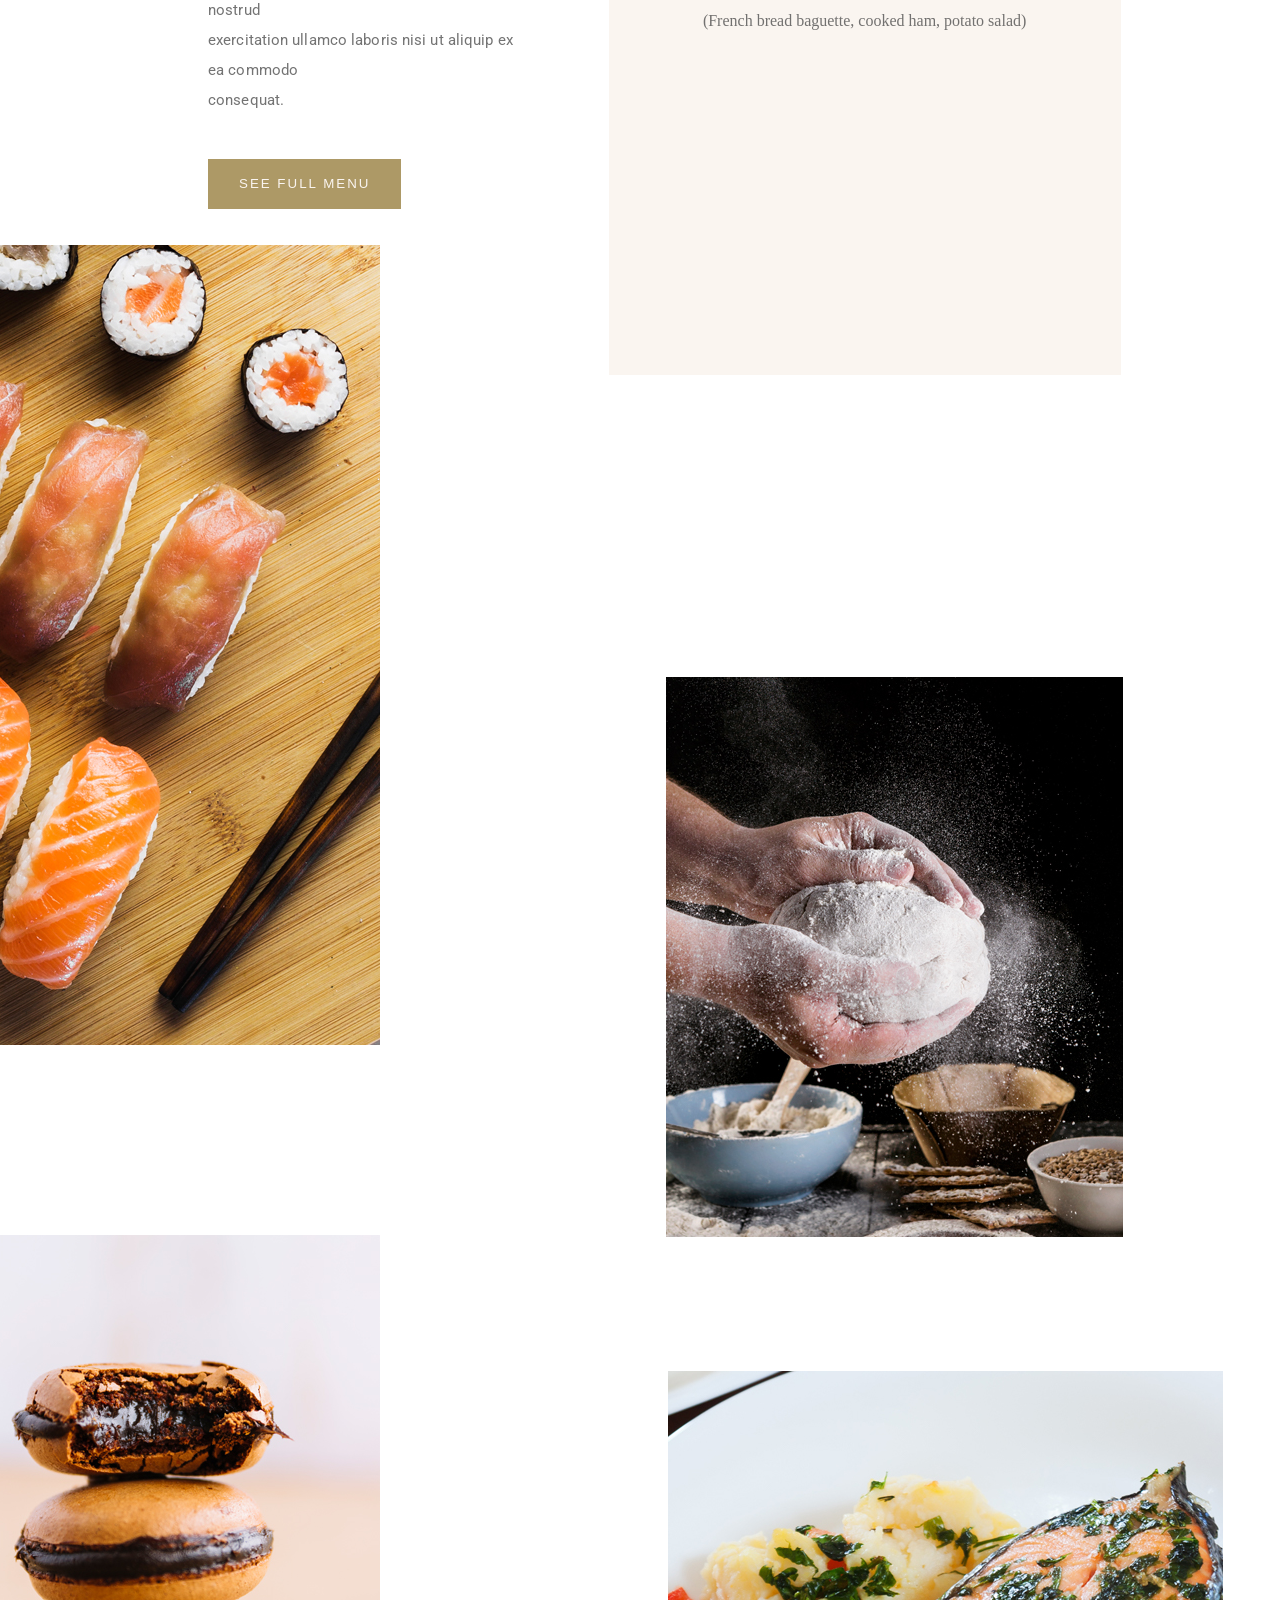
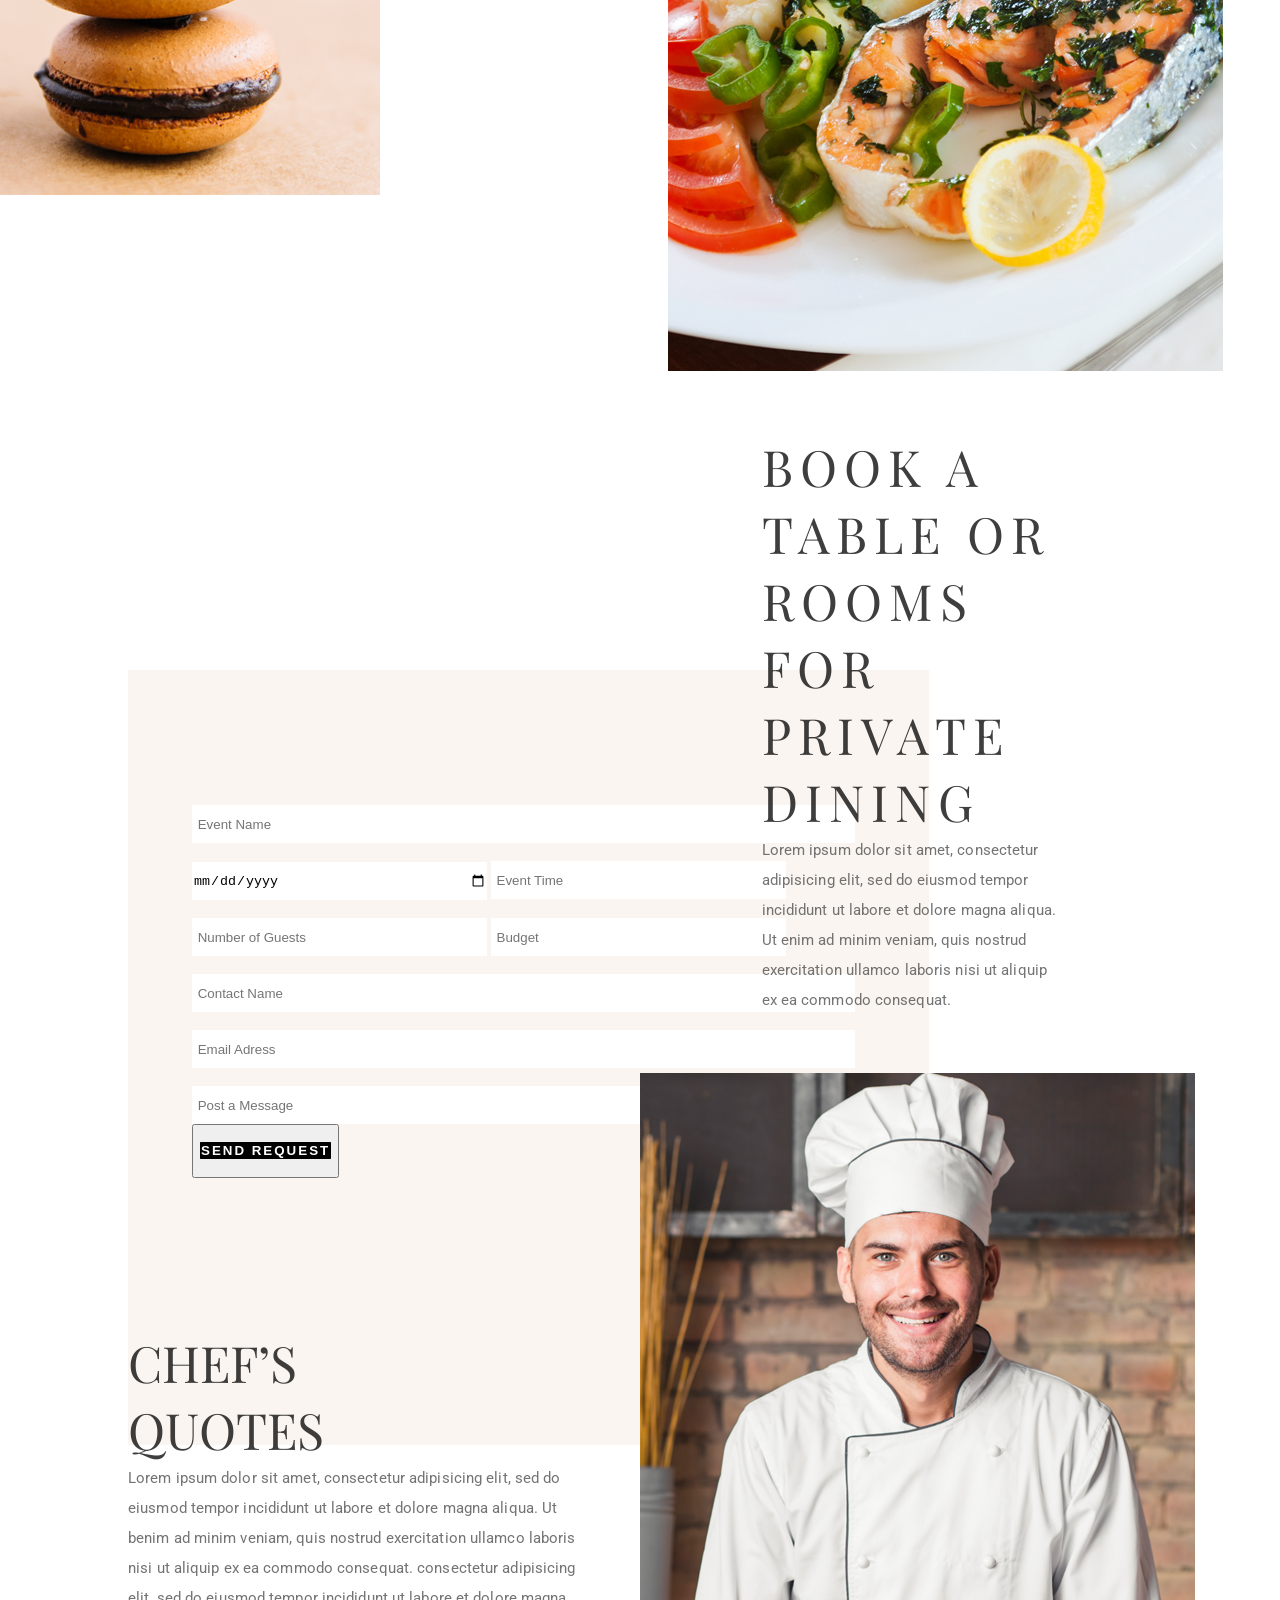
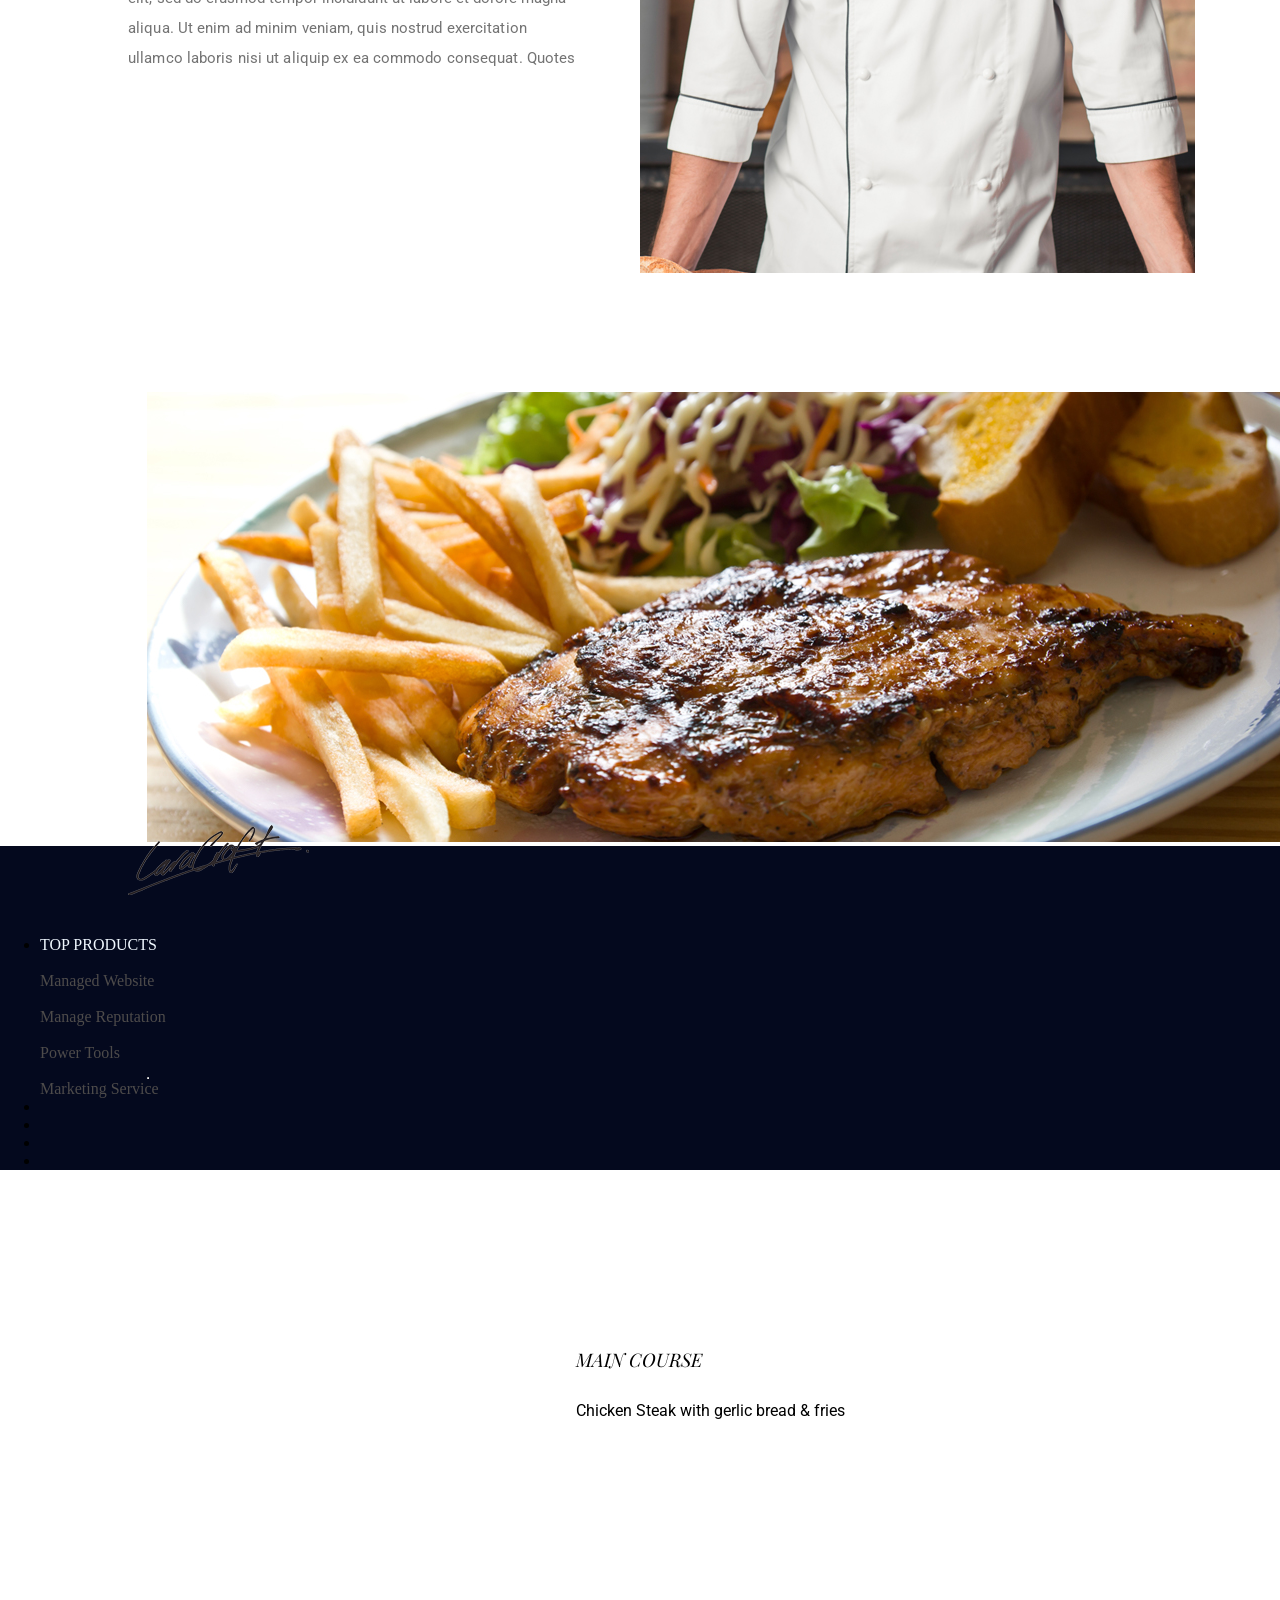
==== commit 840874f0: "Add files via upload" ====
--- a/ROOFTOP - SITE FINAL/INDEX.HTML
+++ b/ROOFTOP - SITE FINAL/INDEX.HTML
@@ -170,7 +170,7 @@
     <section id="Chicken">
         <div class="seta-esquerda"></div>
         <div class="seta-direita"></div>
-        <div class="chicken"></div>
+        <div class="chicken"><img src="callaction-bg.jpg"></div>
         <div class="texto-chicken">
             <h3>MAIN COURSE</h3>
             <hr>
--- a/ROOFTOP - SITE FINAL/style.css
+++ b/ROOFTOP - SITE FINAL/style.css
@@ -517,7 +517,7 @@
     font-weight: 400;
 }
 
-.signature{
+.signature {
     position: absolute;
     top: 625%;
     left: 10%;
@@ -525,22 +525,45 @@
 
 /*IMAGEM DE UM FRNAGO QUE FICA SE ARRASTANDO MAS QUE NAO PRECISA FAZER A ANIM*/
 
-#Chicken
-
-.seta-esquerda
-
-.seta-direita
-
-.chicken{
-    background-image: url(callaction-bg.jpg);
-    
-}
-
-#Chicken>h3
-
-#Chicken>p
-
-#Chicken>hr
+#Chicken {
+    padding-left: 11.5%;
+    padding-top: 9%;
+}
+
+.seta-esquerda+.seta-direita {
+    position: absolute;
+    height: 200vh;
+    width: 80%;
+    padding-left: 10%;
+}
+
+#Chicken h3 {
+    position: absolute;
+    top: 683%;
+    left: 45%;
+    font-family: "PlayFair Display", "sans serif";
+    font-style: italic;
+    font-weight: 400;
+}
+
+.texto-chicken{
+    background-color: rgba(255, 255, 255, 0.9);
+}
+
+#Chicken p {
+    position: absolute;
+    top: 689%;
+    left: 45%;
+    font-family: "Roboto", "sans serif";
+    font-style: bold;
+    font-weight: 400;
+}
+
+#Chicken hr {
+    position: absolute;
+    top: 653%;
+    background-color: greenyellow;
+}
 
 /*FOOTER - ÚLTIMA PARTE DO SITE*/
 .footer-titulo {
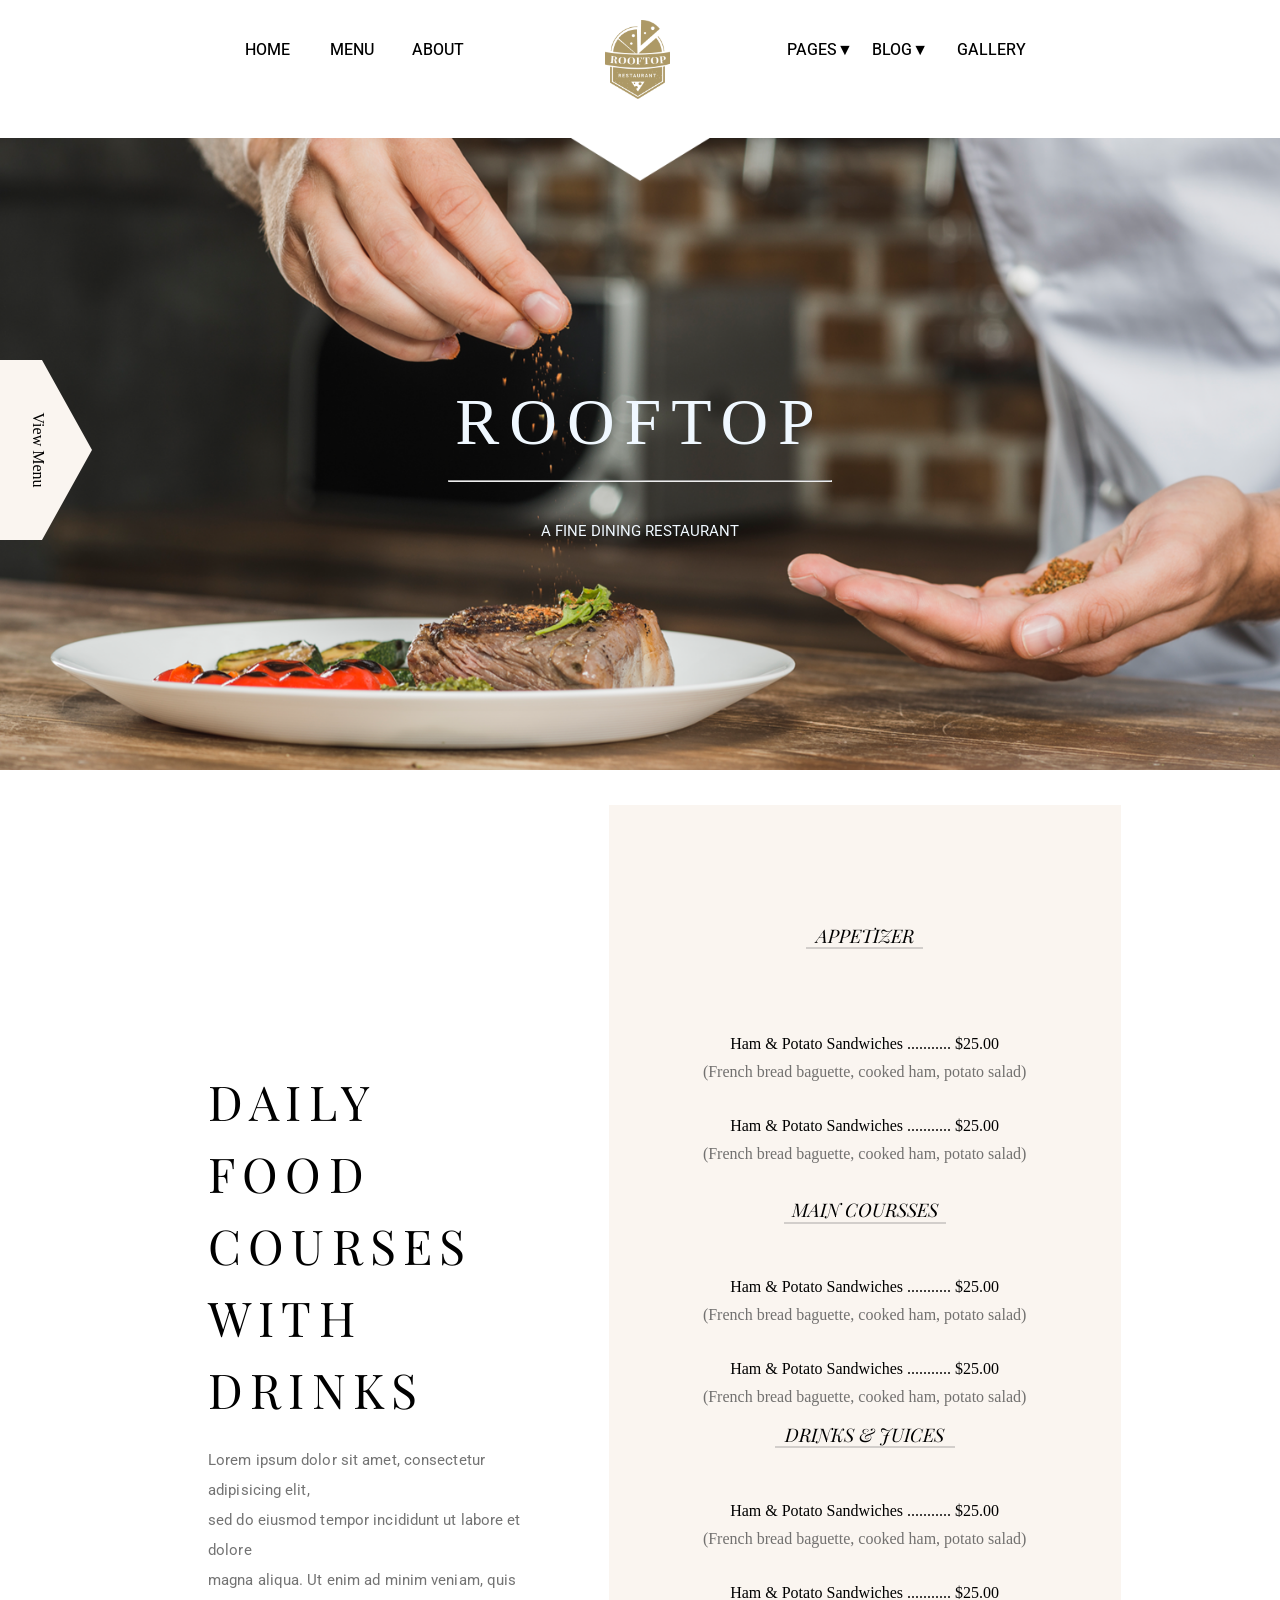
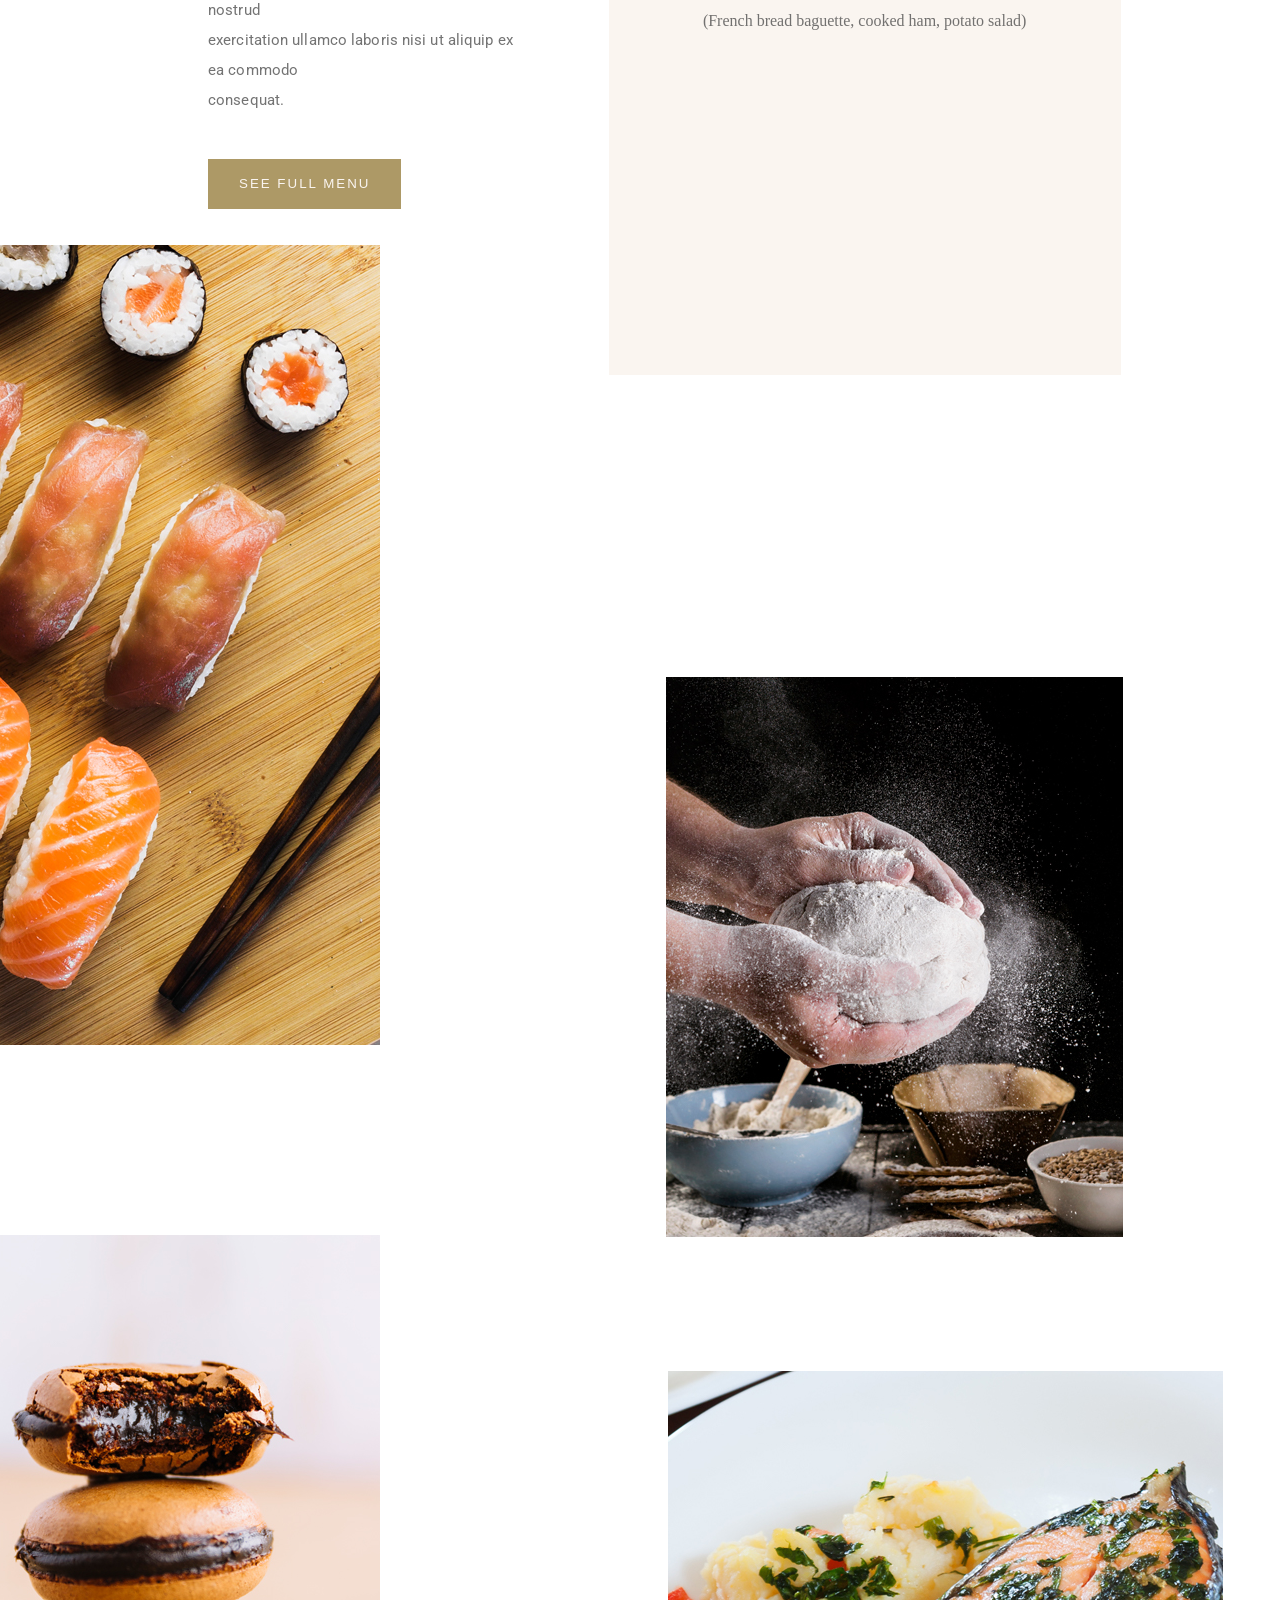
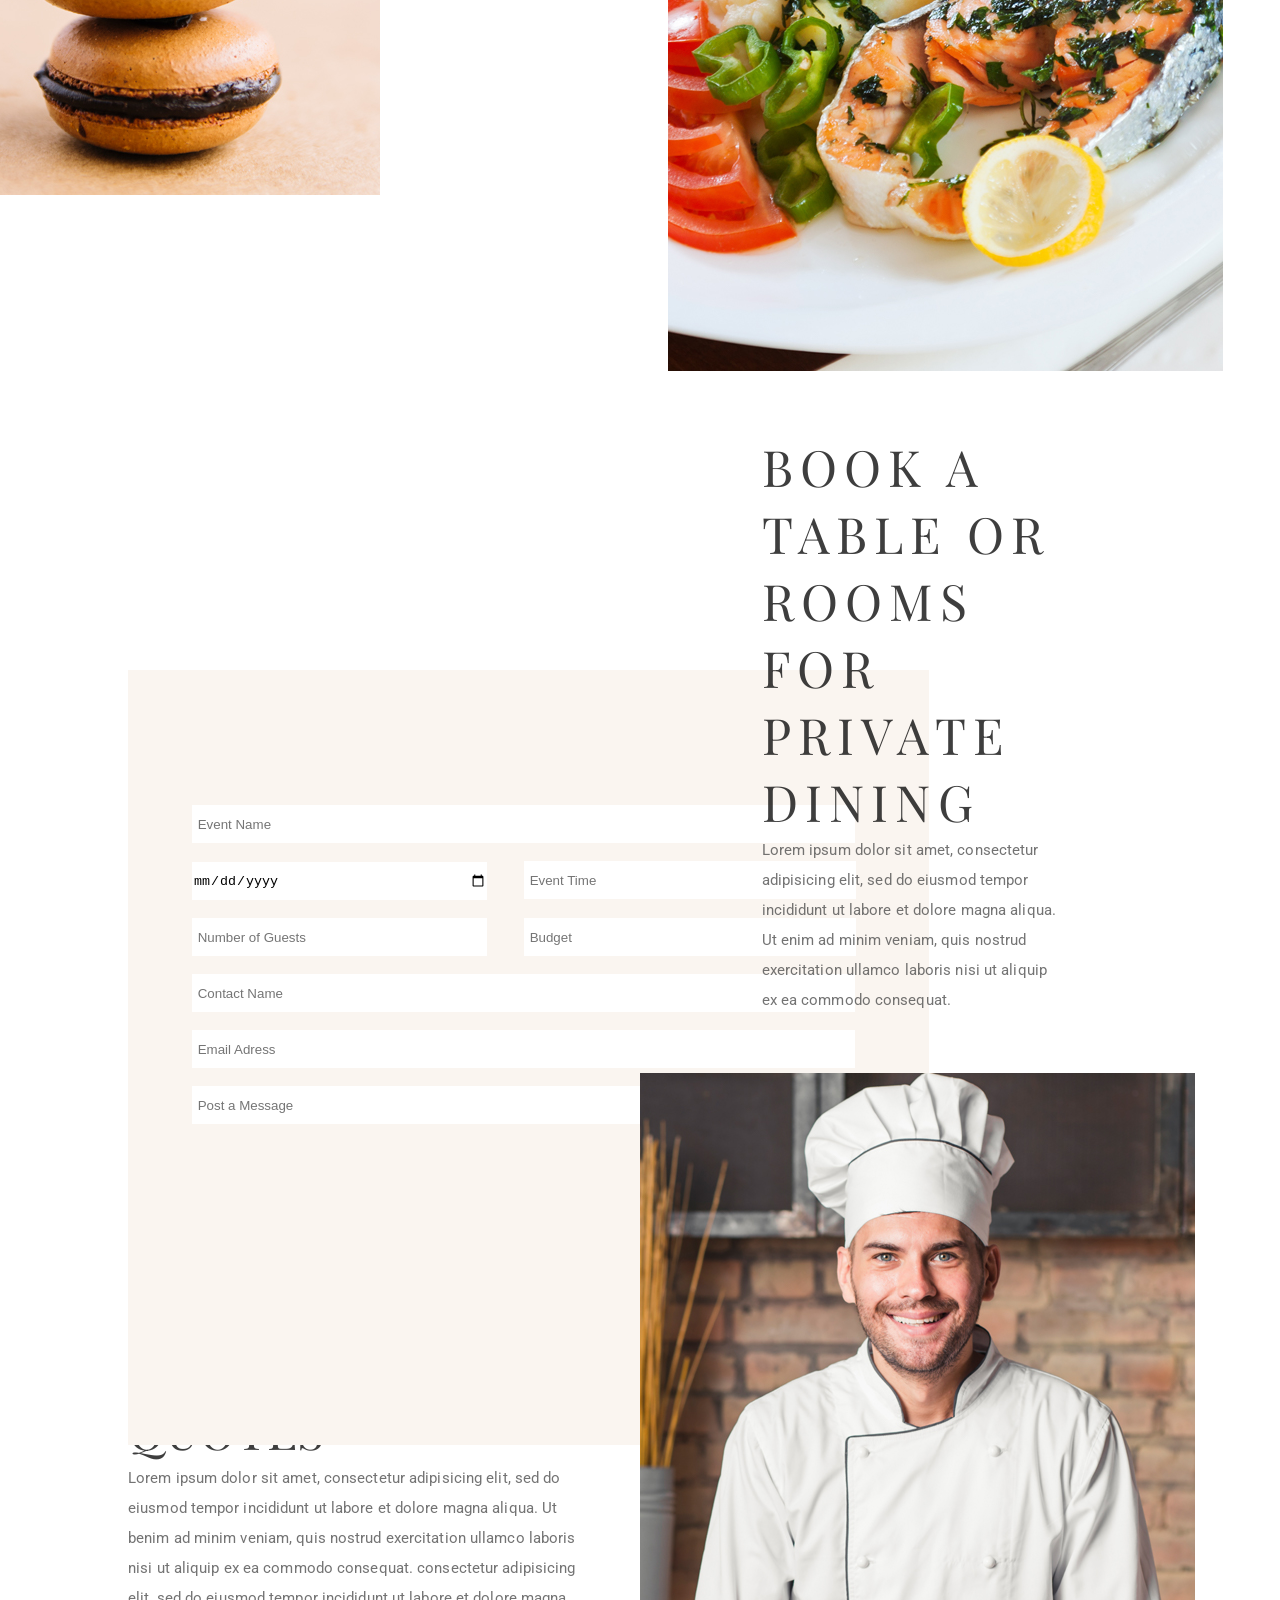
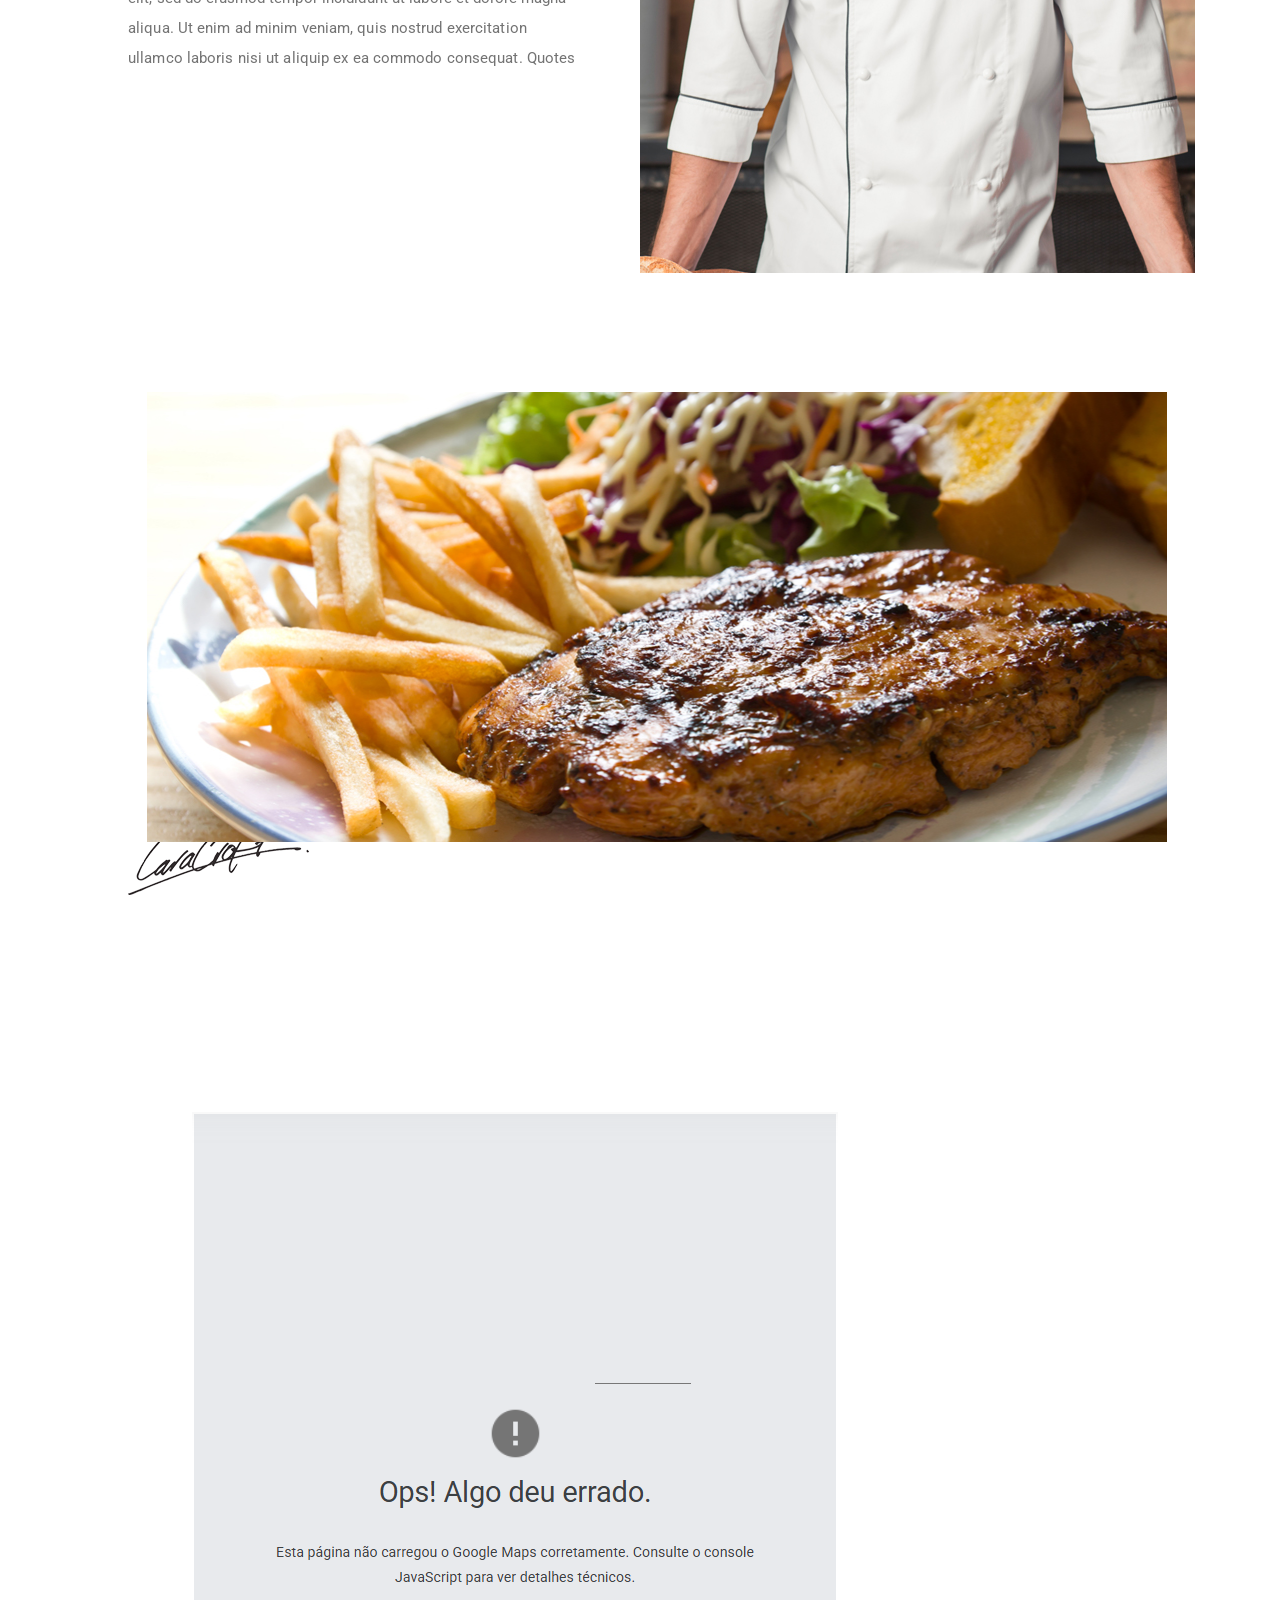
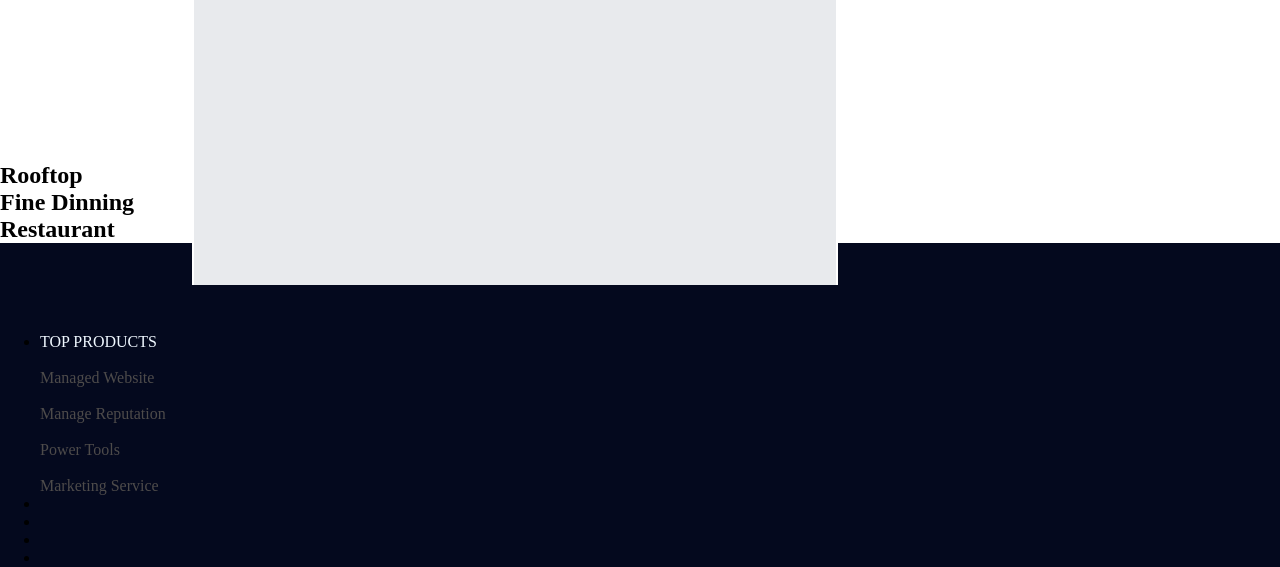
==== commit 20991841: "Add files via upload" ====
--- a/ROOFTOP - SITE FINAL/INDEX.HTML
+++ b/ROOFTOP - SITE FINAL/INDEX.HTML
@@ -14,7 +14,7 @@
         <div class="book"><a href="">Book a table</a></div>
     </div>
     <header>
-        <ul>
+        <ul class="cabecalho">
             <li><a href="INDEX.HTML">Home</a></li>
             <li><a href="menu.html">Menu</a></li>
             <li><a href="about.html" class="about-espaco">About</a></li>
@@ -120,12 +120,12 @@
                 <input id="caixa-longa" placeholder=" Event Name" type="text">
                 <br>
                 <br>
-                <input id="caixa-pequena" placeholder=" Event Date" type="date">
+                <input id="caixa-event-date" placeholder=" Event Date" type="date">
 
                 <input id="caixa-pequena" placeholder=" Event Time" type="datetime">
                 <br>
                 <br>
-                <input id="caixa-pequena" placeholder=" Number of Guests" type="number">
+                <input id="caixa-number-guests" placeholder=" Number of Guests" type="number">
 
                 <input id="caixa-pequena" placeholder=" Budget" type="number">
                 <br>
@@ -162,19 +162,28 @@
                 et dolore magna aliqua. Ut <br> benim ad minim veniam, quis nostrud exercitation ullamco laboris <br>
                 nisi ut aliquip ex ea commodo consequat. consectetur adipisicing <br> elit, sed do eiusmod tempor
                 incididunt ut labore et dolore magna <br> aliqua. Ut enim ad minim veniam, quis nostrud exercitation
-                <br> ullamco laboris nisi ut aliquip ex ea commodo consequat. Quotes</p>
+                <br> ullamco laboris nisi ut aliquip ex ea commodo consequat. Quotes
+            </p>
         </div>
         <div class="signature"><img src="signature.png"></div>
         <div class="chef"><img src="chefs-quotes.jpg" alt=""></div>
     </section>
     <section id="Chicken">
-        <div class="seta-esquerda"></div>
-        <div class="seta-direita"></div>
-        <div class="chicken"><img src="callaction-bg.jpg"></div>
+        <div class="chicken"></div>
         <div class="texto-chicken">
             <h3>MAIN COURSE</h3>
-            <hr>
+            <hr class="linha-frango">
             <p>Chicken Steak with gerlic bread & fries</p>
+        </div>
+    </section>
+    <section id="localizacao">
+        <div class="imagem-nao-encontrada"><img src="nao-disponivel.png" alt=""></div>
+        <div class="texto-localizacao">
+            <h1>
+                Rooftop <br>
+                Fine Dinning <br>
+                Restaurant
+            </h1>
         </div>
     </section>
     <footer>
--- a/ROOFTOP - SITE FINAL/style.css
+++ b/ROOFTOP - SITE FINAL/style.css
@@ -9,6 +9,10 @@
 }
 
 /*BANNER - PRIMEIRA COISA QUE SE VER AO ENTRAR NO SITE*/
+
+.cabecalho {
+    z-index: 999 !important;
+}
 
 header ul a {
     padding: 10px 0;
@@ -59,7 +63,6 @@
     width: 77px;
     height: 79px;
 }
-
 
 header {
     text-align: center;
@@ -424,18 +427,27 @@
     padding-top: 15vh;
     margin-left: 10%;
     padding-bottom: 50%;
-}
-
-.botao-send-request>a {
+    z-index: 1;
+}
+
+.botao-send-request {
     line-height: 48px;
     border-radius: 1px;
     background-color: #000000;
     border: 1px solid #000000;
-    text-decoration: none;
+    margin-left: 64.5%;
+    margin-top: 5%;
+    letter-spacing: 2px;
+    padding-left: 10px;
+    padding-right: 10px;
+}
+
+.botao-send-request>a {
     color: #fff;
-    font-weight: bold;
-    letter-spacing: 2px;
-    transition: all 0.4s ease 0s;
+    text-decoration: none;
+    font-weight: normal;
+    z-index: 3;
+    cursor: pointer;
 }
 
 #botao-send-request:hover {
@@ -449,6 +461,7 @@
     position: relative;
     padding-left: 55%;
     padding-top: 80%;
+    z-index: 1;
 }
 
 .texto-lado-forms h1 {
@@ -481,8 +494,22 @@
 
 #caixa-pequena {
     border: none;
+    width: 45%;
+    height: 38px;
+}
+
+#caixa-event-date {
+    border: none;
     width: 40%;
     height: 38px;
+    margin-right: 4.5%;
+}
+
+#caixa-number-guests {
+    border: none;
+    width: 40%;
+    height: 38px;
+    margin-right: 4.5%;
 }
 
 /*CHEF'S QUOTES - ABAIXO DO FORMULÁRIO*/
@@ -490,7 +517,7 @@
 .chef {
     position: relative;
     left: 50%;
-
+    z-index: 2;
 }
 
 .quotes-esquerda {
@@ -530,39 +557,66 @@
     padding-top: 9%;
 }
 
-.seta-esquerda+.seta-direita {
-    position: absolute;
-    height: 200vh;
-    width: 80%;
-    padding-left: 10%;
+.chicken {
+    background-image: url(callaction-bg.jpg);
+    background-repeat: no-repeat;
+    position: relative;
+    height: 80vh;
+    width: 90%;
 }
 
 #Chicken h3 {
     position: absolute;
     top: 683%;
-    left: 45%;
+    left: 45.9%;
     font-family: "PlayFair Display", "sans serif";
     font-style: italic;
     font-weight: 400;
-}
-
-.texto-chicken{
-    background-color: rgba(255, 255, 255, 0.9);
+    background-color: #faf5f0e6;
 }
 
 #Chicken p {
     position: absolute;
     top: 689%;
-    left: 45%;
+    left: 41.5%;
     font-family: "Roboto", "sans serif";
     font-style: bold;
     font-weight: 400;
+    background-color: #faf5f0e6;
+}
+
+.linha-frango {
+    height: 10px;
+    background-color: red;
+    width: 90%;
 }
 
 #Chicken hr {
     position: absolute;
-    top: 653%;
-    background-color: greenyellow;
+    top: 687%;
+    height: 1px;
+    width: 7.5%;
+    left: 46.5%;
+    background-color: #777777;
+    border: none;
+    z-index: 4;
+}
+
+/*PARTE DA LOCALIZAÇÃO DO RESTAURANTE*/
+
+.imagem-nao-encontrada {
+    position: relative;
+    height: 650px;
+    width: 350px;
+    padding-left: 15%;
+    bottom: 30%;
+    top: 690%;
+}
+
+.texto-localiazacao {
+    position: relative;
+    top: 690%;
+    left: 50%;
 }
 
 /*FOOTER - ÚLTIMA PARTE DO SITE*/
@@ -571,6 +625,7 @@
 }
 
 .footer-titulo>ul {
+    position: relative;
     padding-top: 10vh;
 }
 
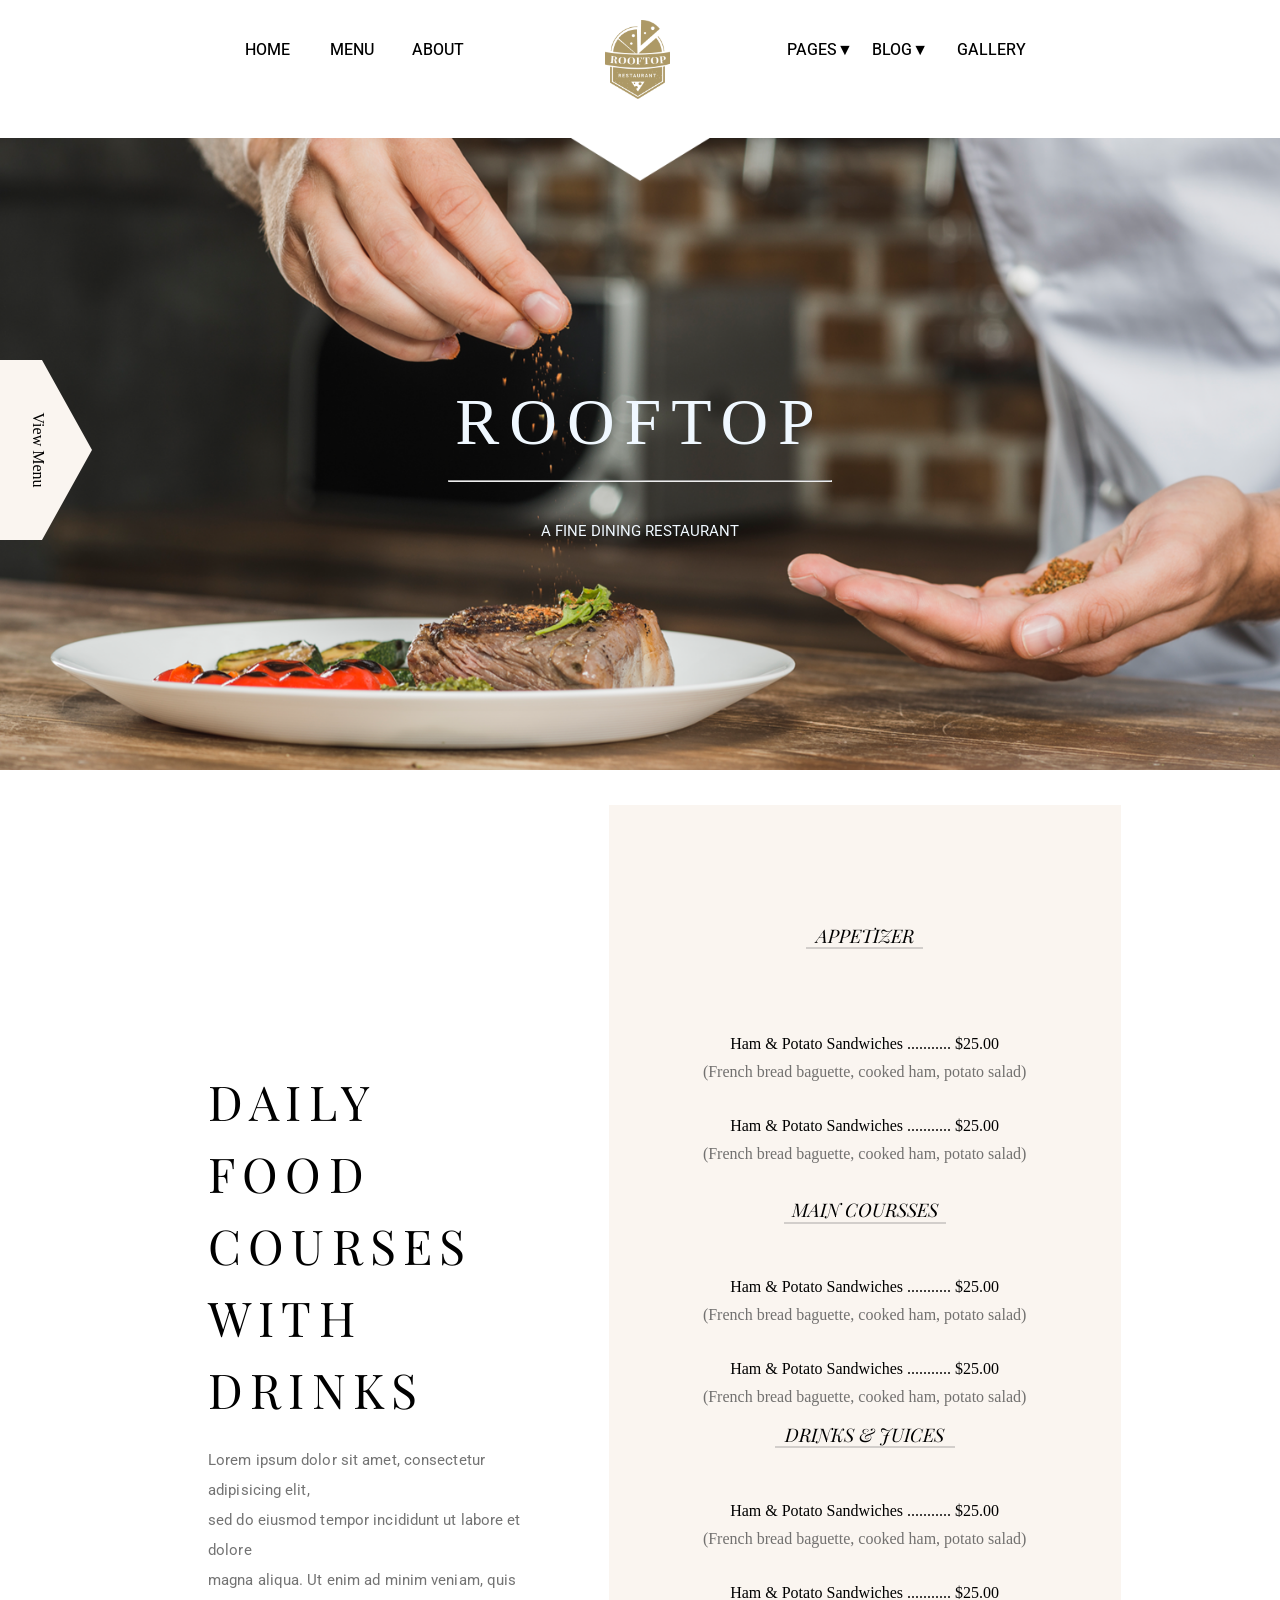
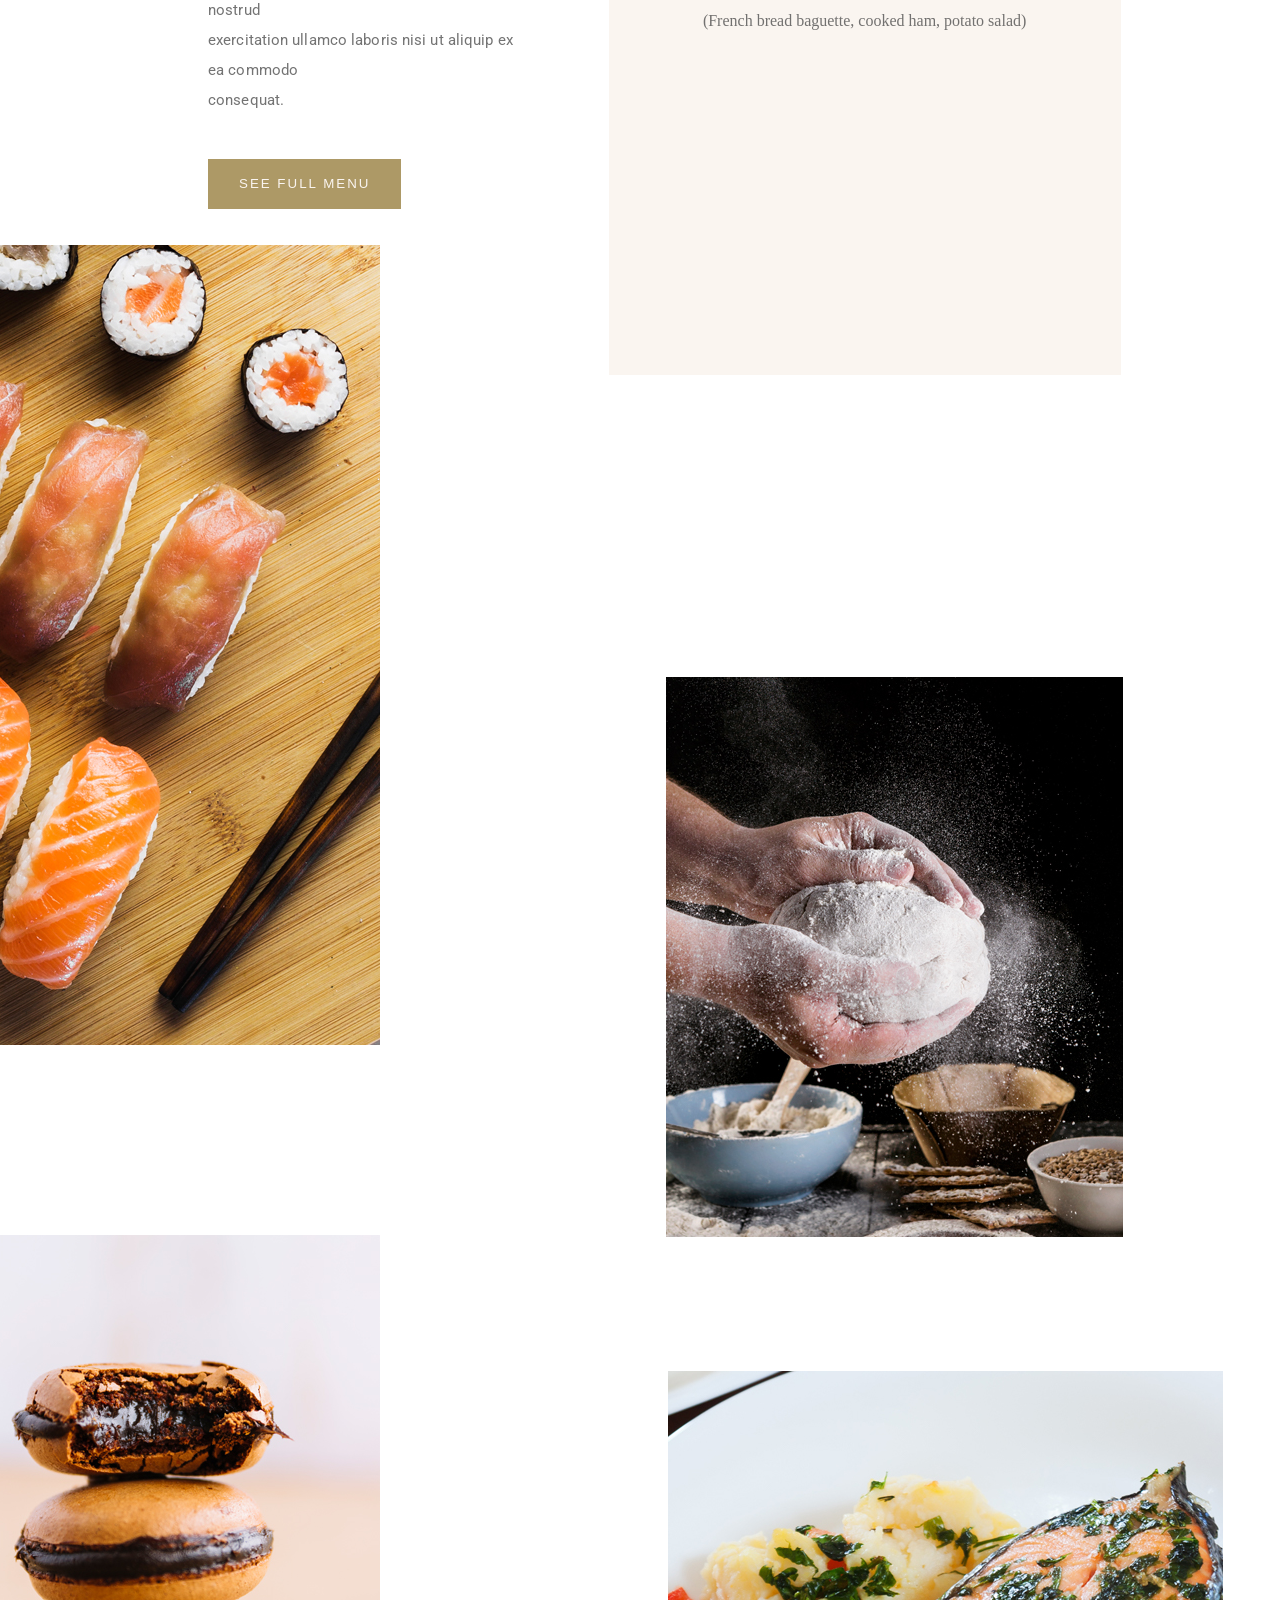
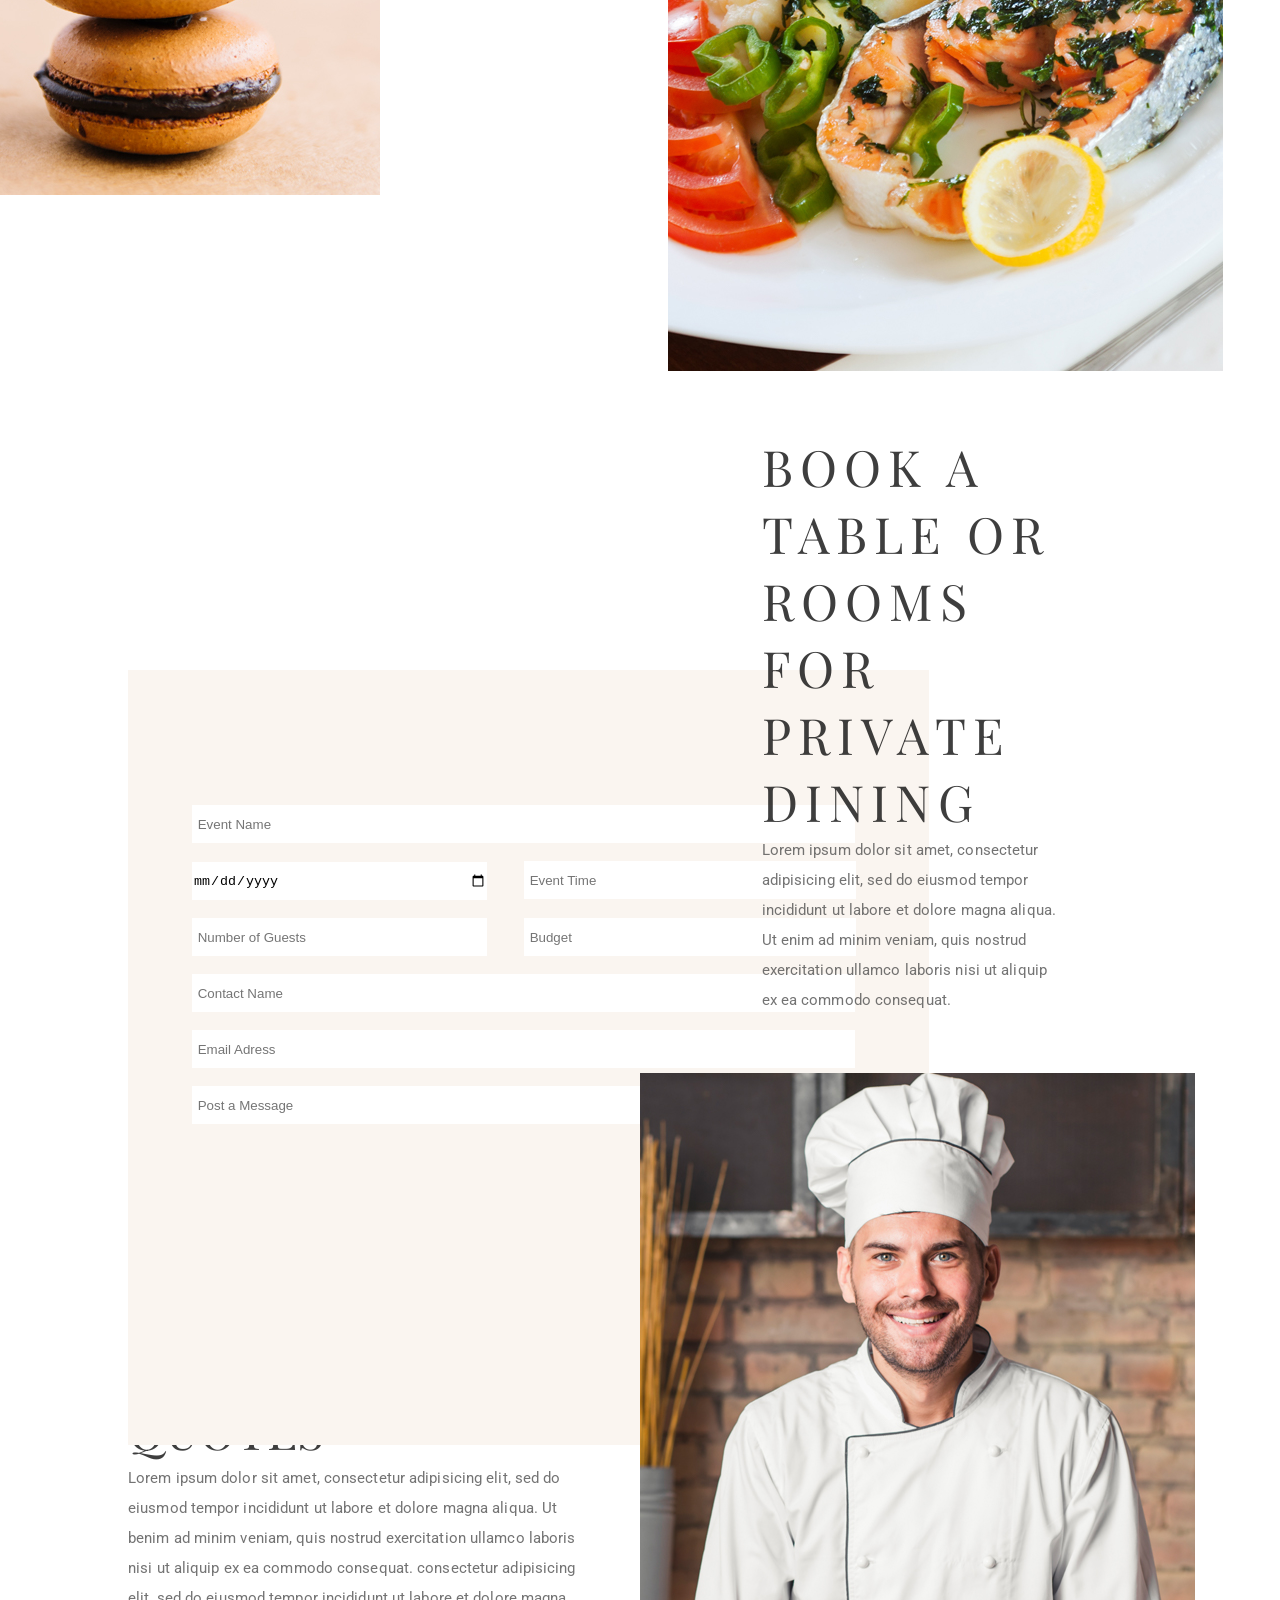
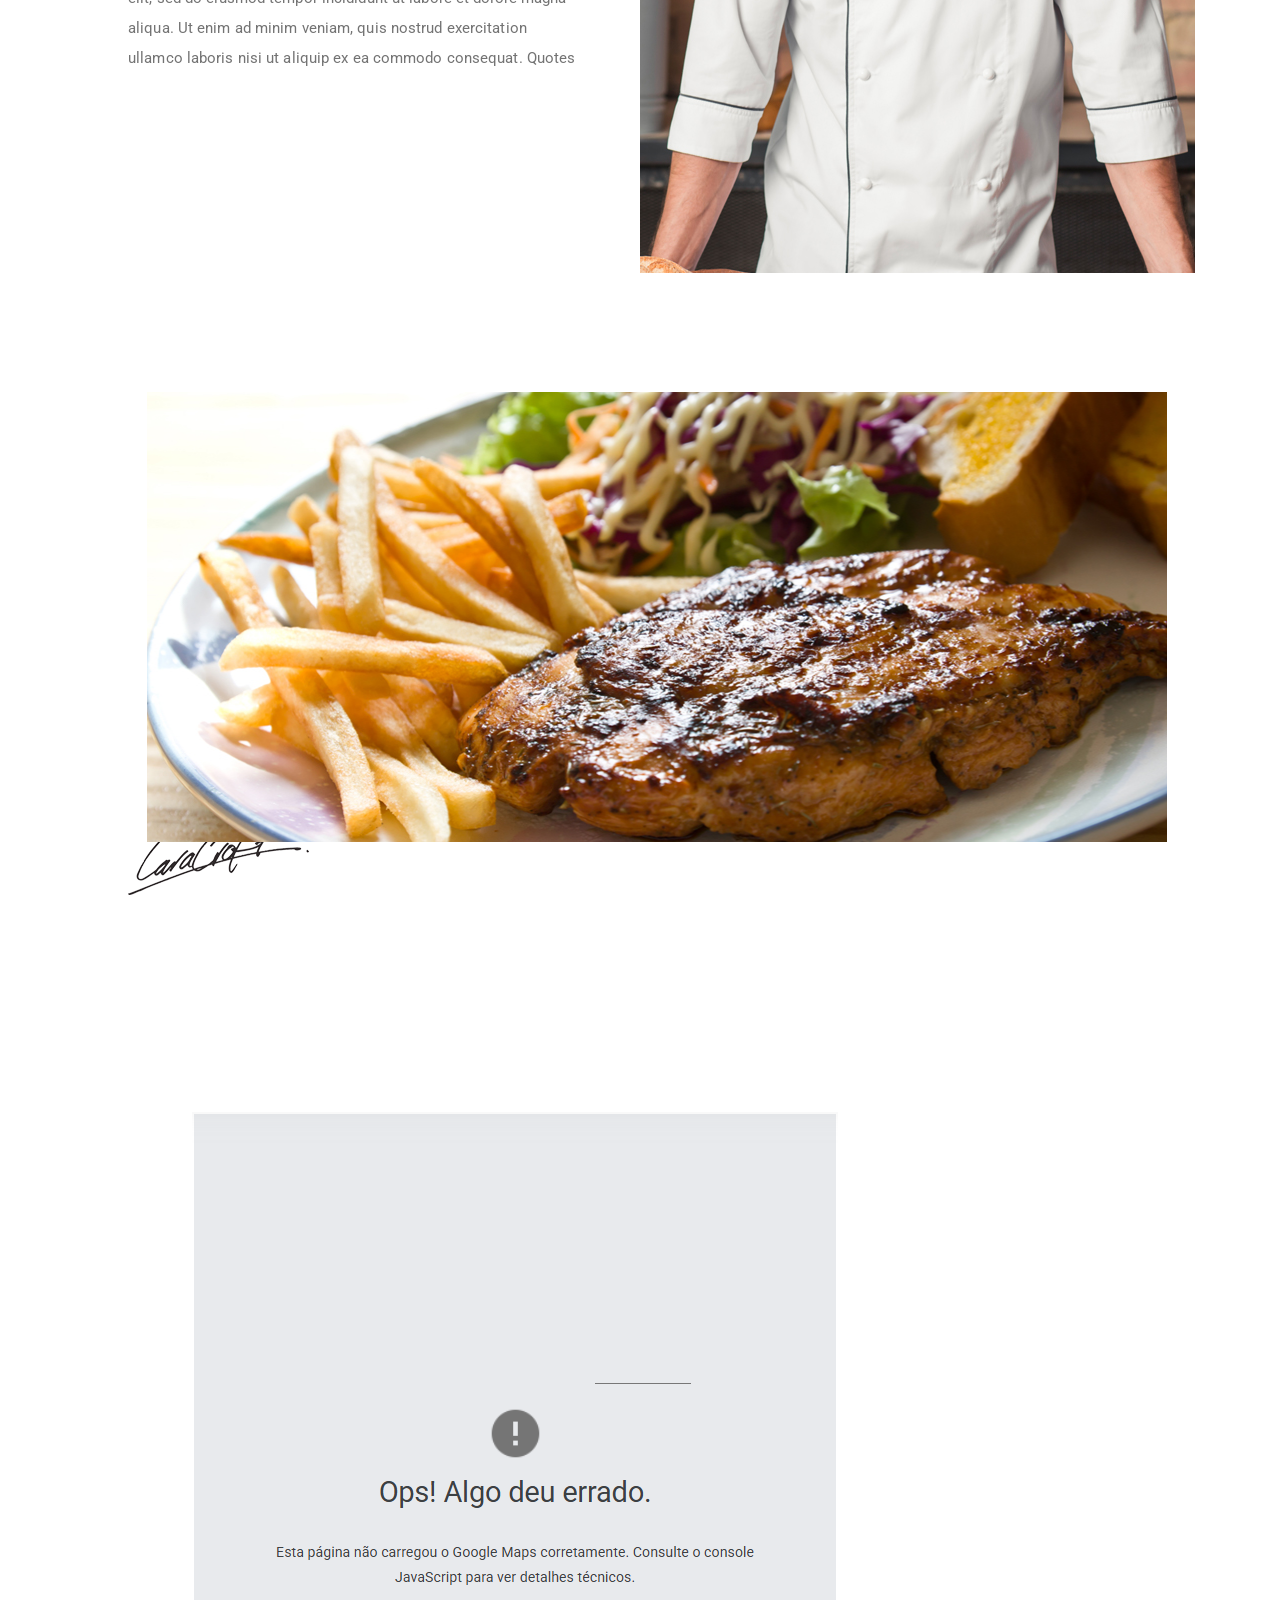
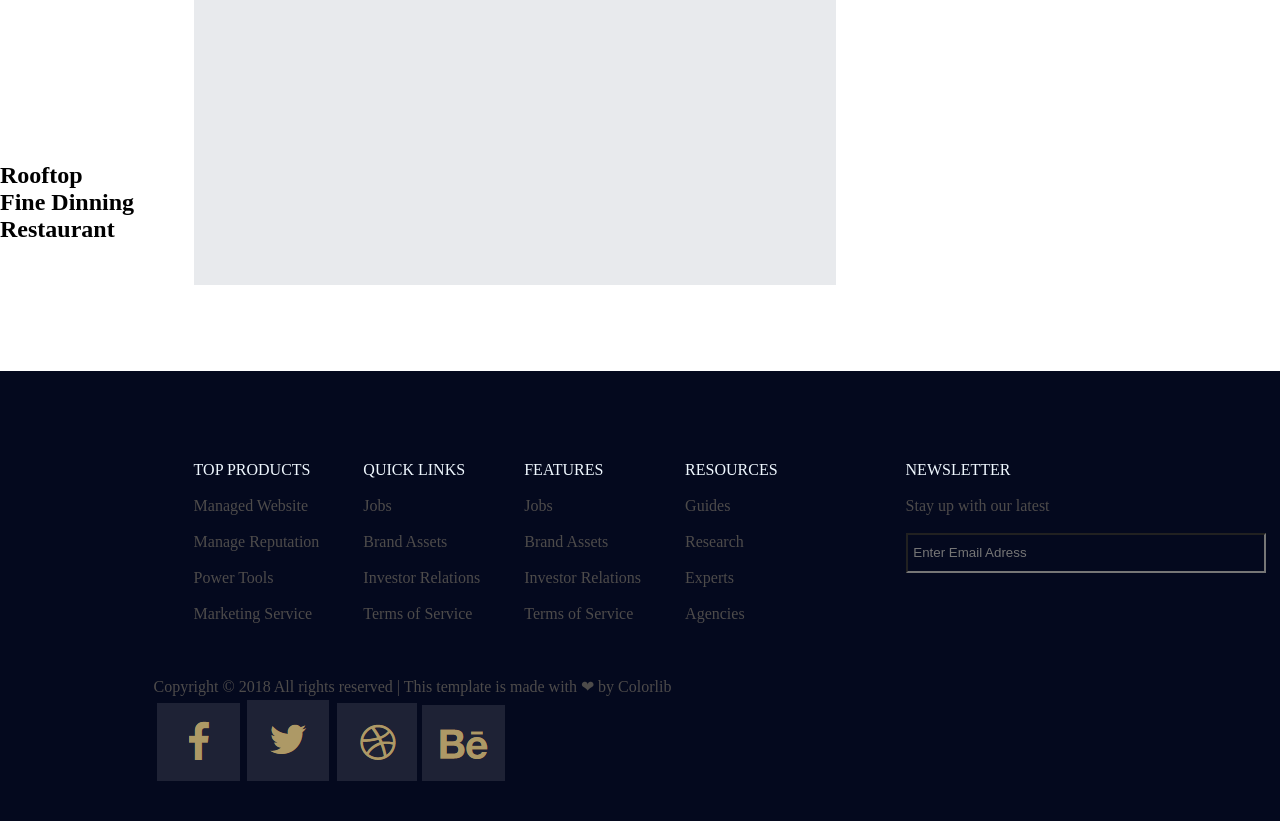
==== commit ca82ed64: "Add files via upload" ====
--- a/ROOFTOP - SITE FINAL/INDEX.HTML
+++ b/ROOFTOP - SITE FINAL/INDEX.HTML
@@ -190,29 +190,65 @@
         <div class="footer-titulo">
             <ul>
                 <li>
-                    <h4>top products</h4> <br>
-                    <p>Managed Website <br> <br>
-                        Manage Reputation <br> <br>
-                        Power Tools <br> <br>
-                        Marketing Service</p>
-                </li>
-                <li>
-                    <h4></h4>
-                    <p></p>
-                </li>
-                <li>
-                    <h4></h4>
-                    <p></p>
-                </li>
-                <li>
-                    <h4></h4>
-                    <p></p>
-                </li>
-                <li>
-                    <h4></h4>
-                    <p></p>
-                </li>
-            </ul>
+                    <h4><a href="INDEX.HTML"></a>TOP PRODUCTS</h4> <br>
+                    <p><a href="INDEX.HTML"></a>Managed Website <br> <br>
+                        <a href="INDEX.HTML"></a> Manage Reputation <br> <br>
+                        <a href="INDEX.HTML"></a> Power Tools <br> <br>
+                        <a href="INDEX.HTML"></a> Marketing Service
+                    </p>
+                </li>
+            </ul>
+            <ul>
+                <li>
+                    <h4><a href="INDEX.HTML"></a>QUICK LINKS</h4> <br>
+                    <p>
+                        <a href="INDEX.HTML"></a> Jobs <br> <br>
+                        <a href="INDEX.HTML"></a> Brand Assets <br> <br>
+                        <a href="INDEX.HTML"></a> Investor Relations <br> <br>
+                        <a href="INDEX.HTML"></a> Terms of Service
+                    </p>
+                </li>
+            </ul>
+            <ul>
+                <li>
+                    <h4><a href="INDEX.HTML"></a>FEATURES</h4> <br>
+                    <p>
+                        <a href="INDEX.HTML"></a> Jobs <br> <br>
+                        <a href="INDEX.HTML"></a> Brand Assets <br> <br>
+                        <a href="INDEX.HTML"></a> Investor Relations <br> <br>
+                        <a href="INDEX.HTML"></a> Terms of Service
+                    </p>
+                </li>
+            </ul>
+            <ul>
+                <li>
+                    <h4><a href=""></a>RESOURCES</h4> <br>
+                    <p>
+                        <a href="INDEX.HTML"></a> Guides <br><br>
+                        <a href="INDEX.HTML"></a> Research <br><br>
+                        <a href="INDEX.HTML"></a> Experts <br><br>
+                        <a href="INDEX.HTML"></a> Agencies
+                    </p>
+                </li>
+            </ul>
+            <ul id="newsletter">
+                <li>
+                    <h4>NEWSLETTER</h4>
+                    <br>
+                    <p>Stay up with our latest</p>
+                    <br>
+                    <input id="caixa-send-email" placeholder=" Enter Email Adress" type="email">
+                </li>
+            </ul>
+            <div id="copyright">Copyright © 2018 All rights reserved | This template is made with <span>❤</span> by
+                Colorlib</div>
+            <div class="rede-sociais">
+                <a href="INDEX.HTML"><img src="facebook-logo.png"></a>
+                <a href="INDEX.HTML"><img src="twiiter-logo.png"></a>
+                <a href="INDEX.HTML"><img src="nsei-logo.png"></a>
+                <a href="INDEX.HTML"><img src="be-logo.png"></a>
+            </div>
+        </div>
     </footer>
 </body>
 
--- a/ROOFTOP - SITE FINAL/style.css
+++ b/ROOFTOP - SITE FINAL/style.css
@@ -610,7 +610,6 @@
     width: 350px;
     padding-left: 15%;
     bottom: 30%;
-    top: 690%;
 }
 
 .texto-localiazacao {
@@ -620,13 +619,21 @@
 }
 
 /*FOOTER - ÚLTIMA PARTE DO SITE*/
+
 .footer-titulo {
     background-color: #04091e;
+    height: 50vh;
+    margin-top: 10%;
+    padding-left: 12%;
 }
 
 .footer-titulo>ul {
-    position: relative;
+    display: inline-block;
     padding-top: 10vh;
+}
+
+.footer-titulo>ul>li {
+    display: inline-block;
 }
 
 .footer-titulo>ul>li>h4 {
@@ -637,4 +644,29 @@
 
 .footer-titulo>ul>li>p {
     color: #f6e1af4e;
+}
+
+#newsletter {
+    position: absolute;
+    padding-left: 10%;
+    padding-bottom: 10%;
+}
+
+#caixa-send-email{
+    width: 40vh;
+    height: 40px;
+    background: transparent;
+    border: thick 1px #f6e1af4e;
+}
+
+#copyright{
+    color: #f6e1af4e;
+    padding-top: 6vh;
+}
+
+.rede-sociais>img{
+    position: absolute;
+    left:;
+    width: 10px;
+    height: 10px;
 }
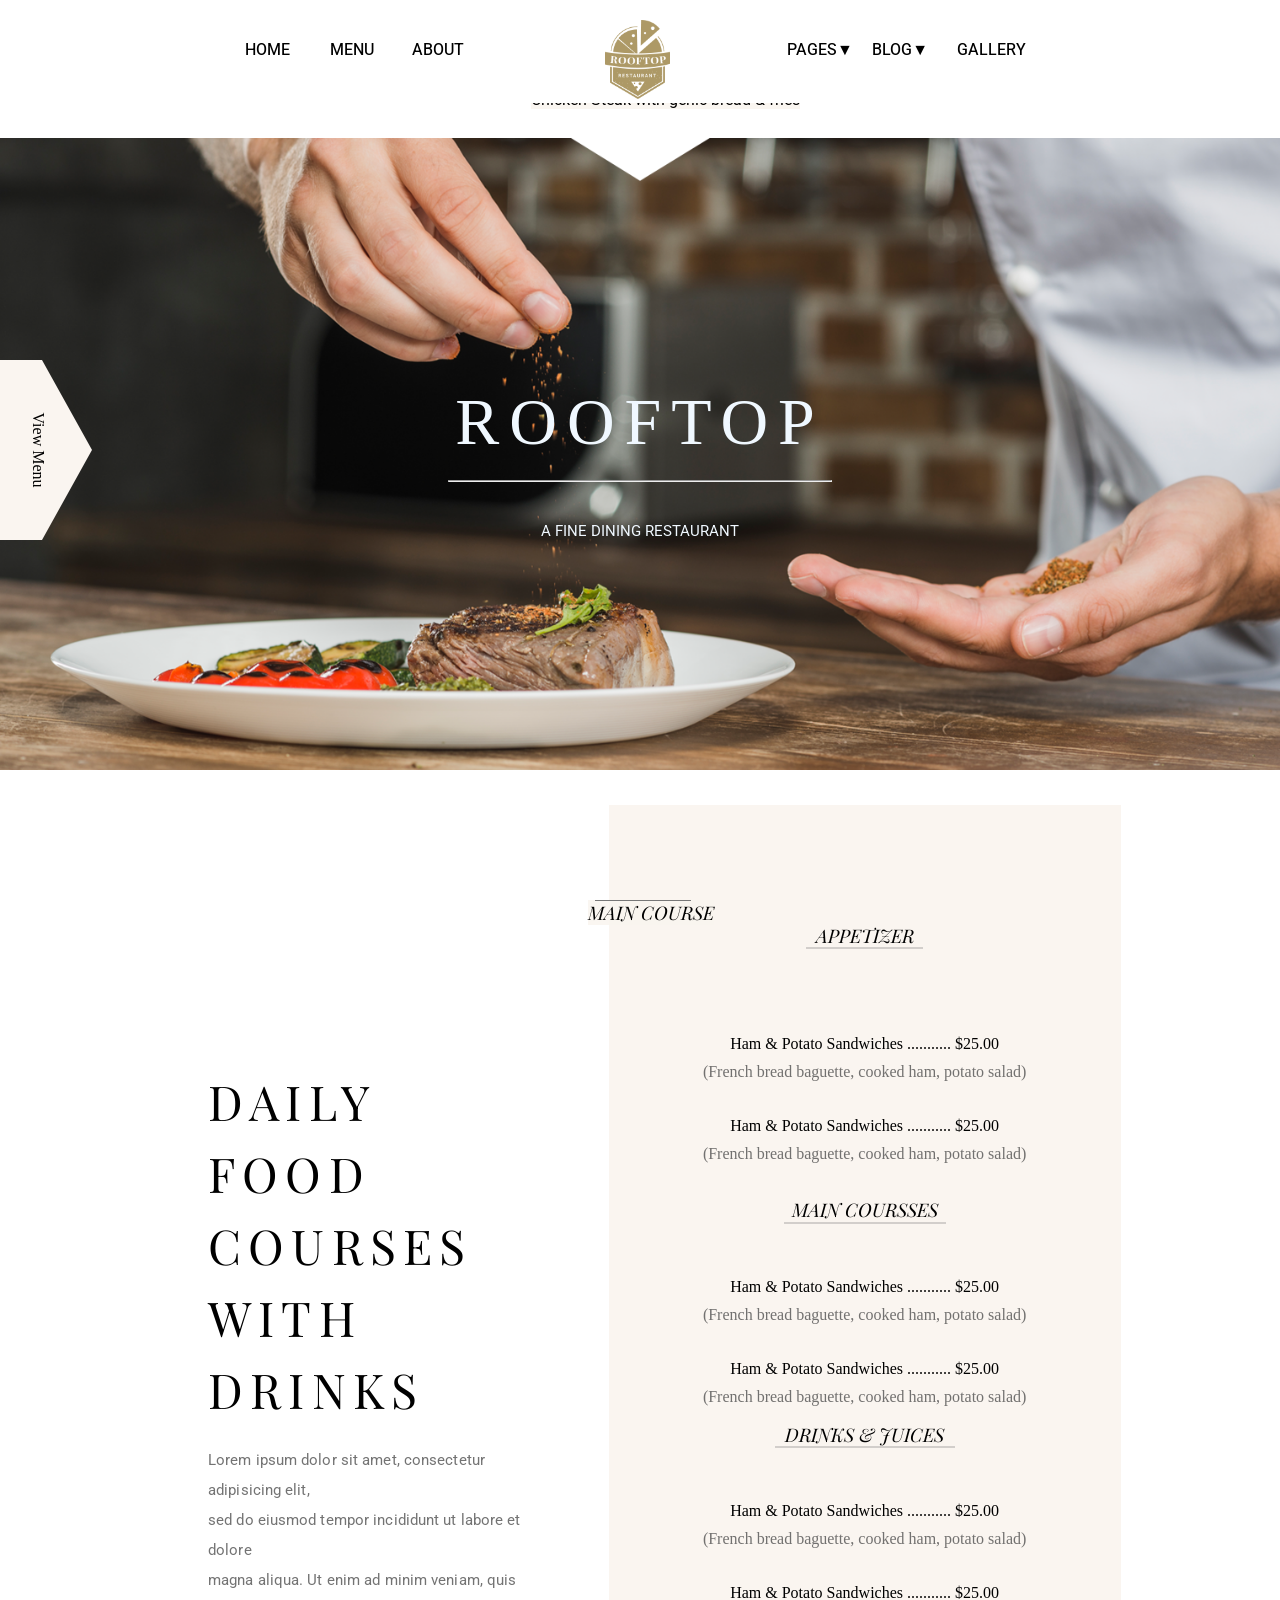
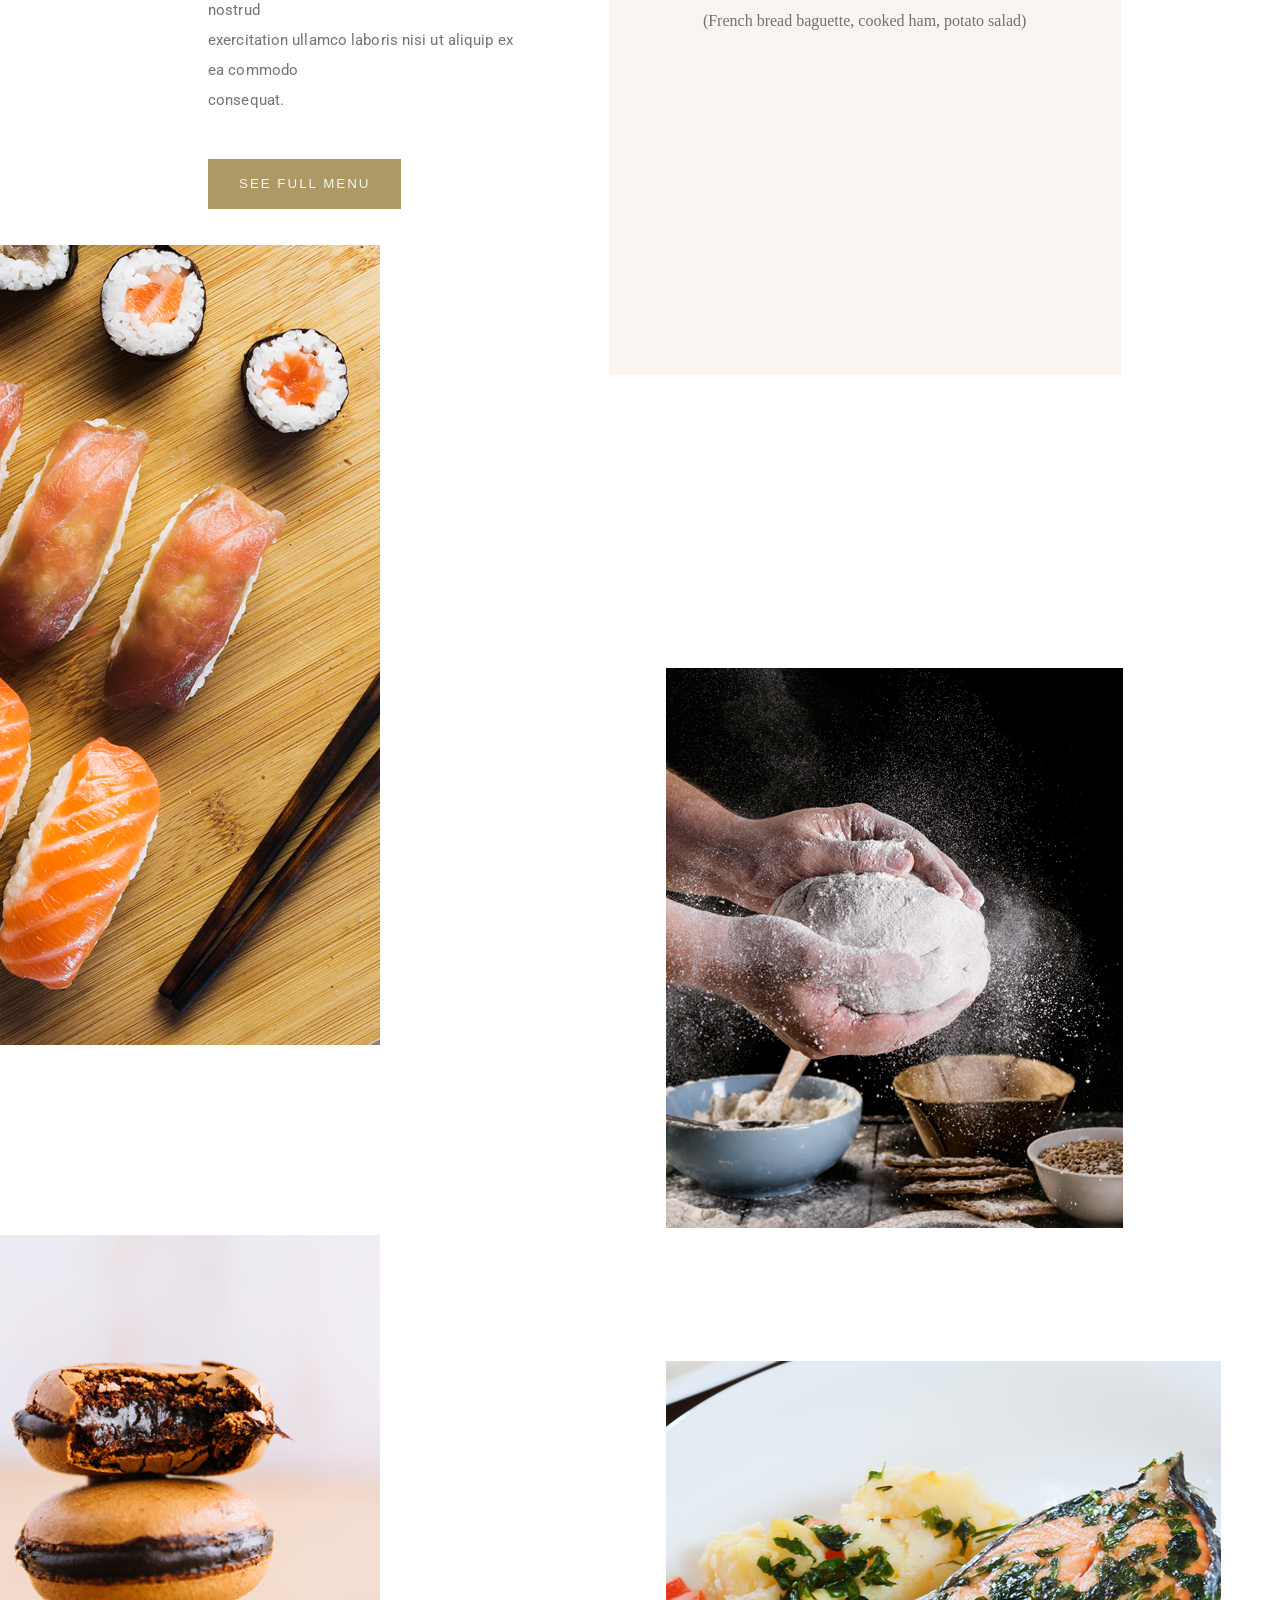
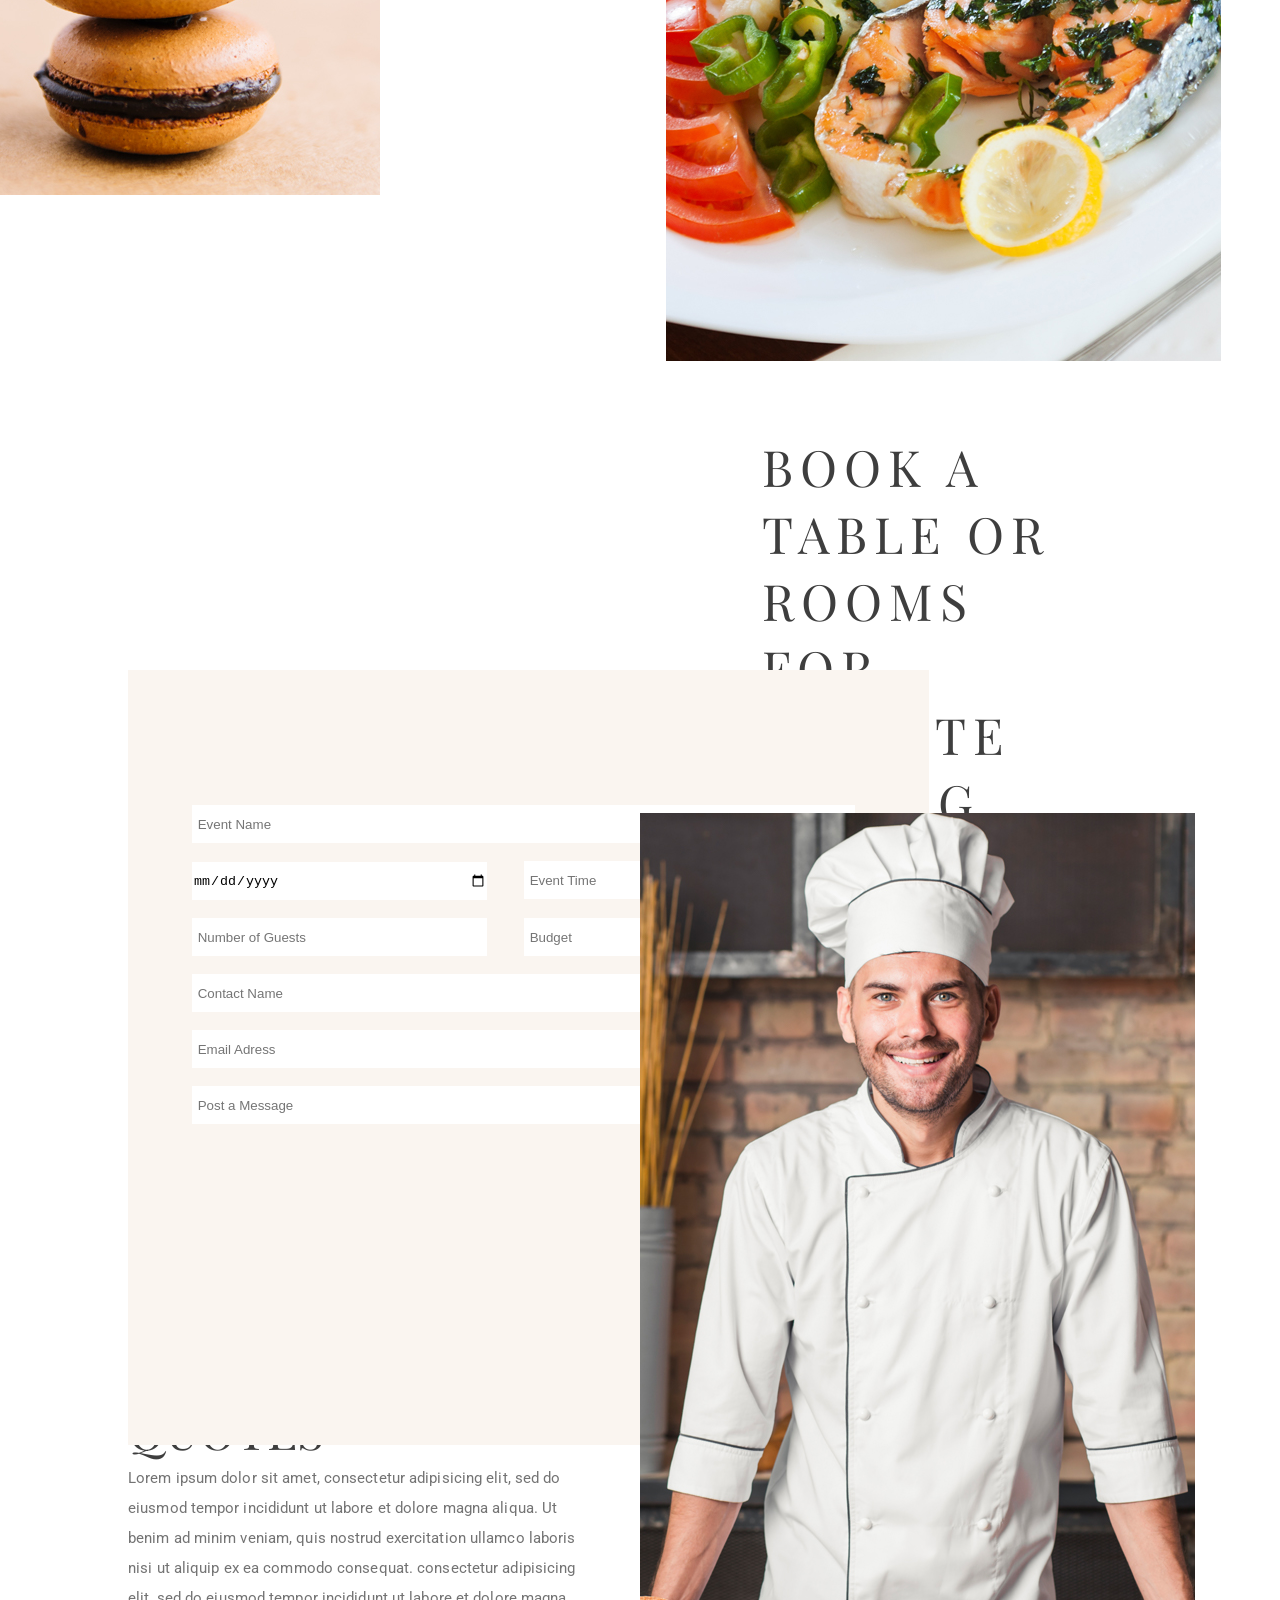
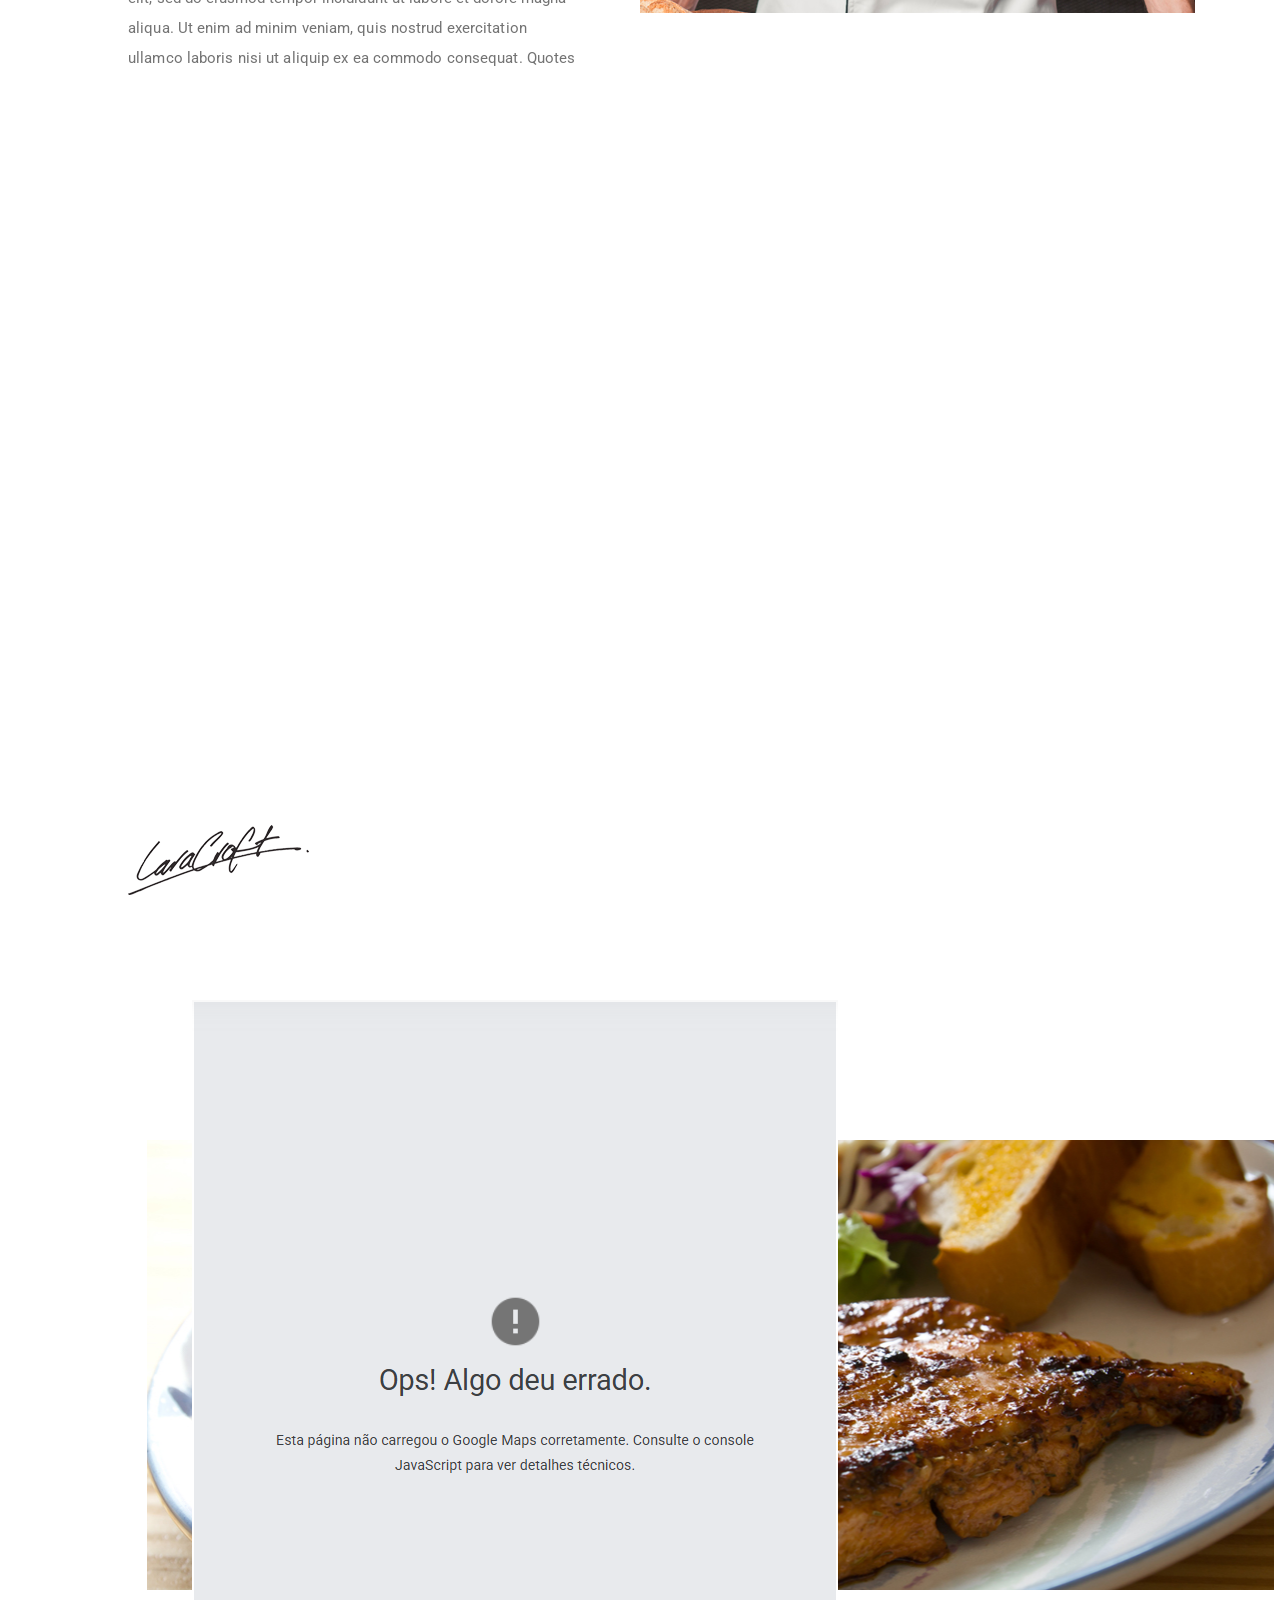
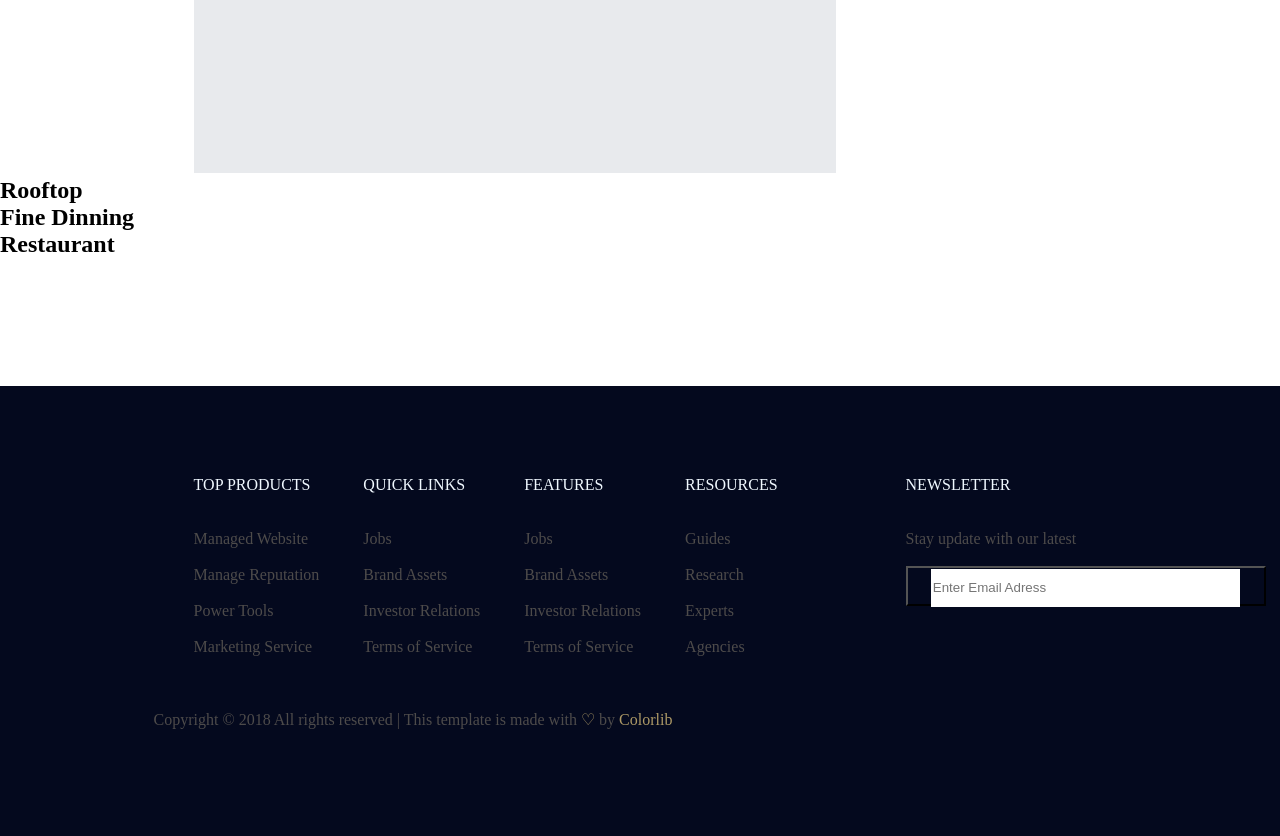
==== commit 0bdb3ebd: "Add files via upload" ====
--- a/ROOFTOP - SITE FINAL/INDEX.HTML
+++ b/ROOFTOP - SITE FINAL/INDEX.HTML
@@ -106,10 +106,26 @@
             </dl>
         </div>
         <section class="gallery">
-            <div class="japones"><img id="sushi" src="sushi.jpg"></div>
-            <div class="italiano"><img id="pasta" src="pastadough.jpg"></div>
-            <div class="macarao"><img id="macaroon" src="macaroons.jpg"></div>
-            <div class="peixe"><img id="filet" src="filetofish.jpg"></div>
+            <div class="japones"><img id="sushi" src="sushi.jpg">
+                <span>
+                    <img class="soma-hoverin" src="pngwing.com.png">
+                </span>
+            </div>
+            <div class="italiano"><img id="pasta" src="pastadough.jpg">
+                <span>
+                    <img class="soma-hoverin" src="pngwing.com.png">
+                </span>
+            </div>
+            <div class="macarao"><img id="macaroon" src="macaroons.jpg">
+                <span>
+                    <img class="soma-hoverin" src="pngwing.com.png">
+                </span>
+            </div>
+            <div class="peixe"><img id="filet" src="filetofish.jpg">
+                <span>
+                    <img class="soma-hoverin" src="pngwing.com.png">
+                </span>
+            </div>
         </section>
         </div>
     </section>
@@ -186,69 +202,50 @@
             </h1>
         </div>
     </section>
-    <footer>
-        <div class="footer-titulo">
-            <ul>
-                <li>
-                    <h4><a href="INDEX.HTML"></a>TOP PRODUCTS</h4> <br>
-                    <p><a href="INDEX.HTML"></a>Managed Website <br> <br>
-                        <a href="INDEX.HTML"></a> Manage Reputation <br> <br>
-                        <a href="INDEX.HTML"></a> Power Tools <br> <br>
-                        <a href="INDEX.HTML"></a> Marketing Service
-                    </p>
-                </li>
-            </ul>
-            <ul>
-                <li>
-                    <h4><a href="INDEX.HTML"></a>QUICK LINKS</h4> <br>
-                    <p>
-                        <a href="INDEX.HTML"></a> Jobs <br> <br>
-                        <a href="INDEX.HTML"></a> Brand Assets <br> <br>
-                        <a href="INDEX.HTML"></a> Investor Relations <br> <br>
-                        <a href="INDEX.HTML"></a> Terms of Service
-                    </p>
-                </li>
-            </ul>
-            <ul>
-                <li>
-                    <h4><a href="INDEX.HTML"></a>FEATURES</h4> <br>
-                    <p>
-                        <a href="INDEX.HTML"></a> Jobs <br> <br>
-                        <a href="INDEX.HTML"></a> Brand Assets <br> <br>
-                        <a href="INDEX.HTML"></a> Investor Relations <br> <br>
-                        <a href="INDEX.HTML"></a> Terms of Service
-                    </p>
-                </li>
-            </ul>
-            <ul>
-                <li>
-                    <h4><a href=""></a>RESOURCES</h4> <br>
-                    <p>
-                        <a href="INDEX.HTML"></a> Guides <br><br>
-                        <a href="INDEX.HTML"></a> Research <br><br>
-                        <a href="INDEX.HTML"></a> Experts <br><br>
-                        <a href="INDEX.HTML"></a> Agencies
-                    </p>
-                </li>
-            </ul>
-            <ul id="newsletter">
-                <li>
-                    <h4>NEWSLETTER</h4>
-                    <br>
-                    <p>Stay up with our latest</p>
-                    <br>
-                    <input id="caixa-send-email" placeholder=" Enter Email Adress" type="email">
-                </li>
-            </ul>
-            <div id="copyright">Copyright © 2018 All rights reserved | This template is made with <span>❤</span> by
-                Colorlib</div>
-            <div class="rede-sociais">
-                <a href="INDEX.HTML"><img src="facebook-logo.png"></a>
-                <a href="INDEX.HTML"><img src="twiiter-logo.png"></a>
-                <a href="INDEX.HTML"><img src="nsei-logo.png"></a>
-                <a href="INDEX.HTML"><img src="be-logo.png"></a>
-            </div>
-        </div>
+    <footer class="footer-titulo">
+        <ul>
+            <h4>TOP PRODUCTS</h4> <br><br>
+            <il>Managed Website</il><br><br>
+            <il>Manage Reputation</il><br><br>
+            <il>Power Tools</il><br><br>
+            <il>Marketing Service</il>
+        </ul>
+        <ul>
+            <h4>QUICK LINKS</h4><br><br>
+            <il>Jobs</il><br><br>
+            <il>Brand Assets</il><br><br>
+            <il>Investor Relations</il><br><br>
+            <il>Terms of Service</il>
+        </ul>
+        <ul>
+            <h4>FEATURES</h4><br><br>
+            <il>Jobs</il><br><br>
+            <il>Brand Assets</il><br><br>
+            <il>Investor Relations</il><br><br>
+            <il>Terms of Service</il>
+        </ul>
+        <ul>
+            <h4>RESOURCES</h4><br><br>
+            <il>Guides</il><br><br>
+            <il>Research</il><br><br>
+            <il>Experts</il><br><br>
+            <il>Agencies</il>
+        </ul>
+        <ul id="newsletter">
+            <h4>NEWSLETTER</h4><br><br>
+            <il>Stay update with our latest</il><br><br>
+            <button class="caixa-send-email">
+                <form>
+                    <input id="caixa-longa" placeholder="Enter Email Adress" type="email">
+                </form>
+            </button>
+        </ul>
+        <br>
+        <div id="copyright">
+            Copyright © 2018 All rights reserved | This template is made with <span>♡</span> by <span>Colorlib</span>
+        </div>
+
+
     </footer>
 </body>
 
--- a/ROOFTOP - SITE FINAL/style.css
+++ b/ROOFTOP - SITE FINAL/style.css
@@ -347,9 +347,20 @@
     margin: auto;
 }
 
+.soma-hoverin {
+    z-index: 1;
+    position: absolute;
+    top: 50%;
+    left: 50%;
+}
+
+.soma-hoverin:hover {
+    z-index: 10;
+    background-image: url(pngwing.com.png);
+}
+
 .gallery>img:hover {
     color: #000;
-    transform: scale(1.2);
 }
 
 
@@ -361,27 +372,30 @@
     right: 100vh;
     width: 648;
     height: 450;
+    z-index: 0;
 }
 
 #sushi:hover {
     filter: brightness(40%);
     transform: scale(1.2);
+    background-image: url(pngwing.com.png);
 }
 
 .italiano {
     display: inline-block;
     position: absolute;
-    height: auto;
-    width: 545px;
+    overflow: hidden;
+    height: 700;
+    width: 545;
     left: 52%;
-    top: 243%;
-    padding-top: 10vh;
-    overflow: hidden;
+    top: 252%;
+    z-index: 1;
 }
 
 #pasta:hover {
     filter: brightness(40%);
     transform: scale(1.2);
+    background-image: url(pngwing.com.png);
 }
 
 .macarao {
@@ -394,6 +408,7 @@
 #macaroon:hover {
     filter: brightness(40%);
     transform: scale(1.2);
+    background-image: url(pngwing.com.png);
 }
 
 .peixe {
@@ -401,8 +416,7 @@
     display: inline-block;
     overflow: hidden;
     top: 329%;
-    padding: 10px;
-    left: 51.4%;
+    left: 52%;
 }
 
 #filet:hover {
@@ -461,7 +475,7 @@
     position: relative;
     padding-left: 55%;
     padding-top: 80%;
-    z-index: 1;
+    z-index: -10;
 }
 
 .texto-lado-forms h1 {
@@ -516,14 +530,20 @@
 
 .chef {
     position: relative;
-    left: 50%;
+    padding: 50%;
+    bottom: 100vh;
     z-index: 2;
+}
+
+.quotes{
+    max-height: 100vh;
 }
 
 .quotes-esquerda {
     position: absolute;
     padding-top: 20%;
     padding-left: 10%;
+    z-index: -3;
 }
 
 .quotes-esquerda>h1 {
@@ -560,14 +580,16 @@
 .chicken {
     background-image: url(callaction-bg.jpg);
     background-repeat: no-repeat;
-    position: relative;
+    position: absolute;
     height: 80vh;
-    width: 90%;
+    width: 88%;
+    top: 660%;
+    margin-bottom: -100%;
 }
 
 #Chicken h3 {
     position: absolute;
-    top: 683%;
+    top: 100%;
     left: 45.9%;
     font-family: "PlayFair Display", "sans serif";
     font-style: italic;
@@ -577,7 +599,7 @@
 
 #Chicken p {
     position: absolute;
-    top: 689%;
+    top: 10%;
     left: 41.5%;
     font-family: "Roboto", "sans serif";
     font-style: bold;
@@ -586,14 +608,15 @@
 }
 
 .linha-frango {
+    position: absolute;
+    top: 10%;
     height: 10px;
-    background-color: red;
     width: 90%;
 }
 
 #Chicken hr {
     position: absolute;
-    top: 687%;
+    top: 100%;
     height: 1px;
     width: 7.5%;
     left: 46.5%;
@@ -602,19 +625,17 @@
     z-index: 4;
 }
 
-/*PARTE DA LOCALIZAÇÃO DO RESTAURANTE*/
+/*PARTE DA LOCALIZAÇÃO DO RESTAURANTE-------------------------------*/
 
 .imagem-nao-encontrada {
     position: relative;
-    height: 650px;
-    width: 350px;
     padding-left: 15%;
-    bottom: 30%;
+    padding-top: 40%;
 }
 
 .texto-localiazacao {
-    position: relative;
-    top: 690%;
+    position: absolute;
+    top: 600%;
     left: 50%;
 }
 
@@ -636,13 +657,13 @@
     display: inline-block;
 }
 
-.footer-titulo>ul>li>h4 {
+.footer-titulo h4 {
     color: aliceblue;
     text-transform: uppercase;
     font-weight: 100;
 }
 
-.footer-titulo>ul>li>p {
+.footer-titulo>ul {
     color: #f6e1af4e;
 }
 
@@ -652,21 +673,20 @@
     padding-bottom: 10%;
 }
 
-#caixa-send-email{
+.caixa-send-email {
     width: 40vh;
     height: 40px;
-    background: transparent;
+    background: #04091e;
     border: thick 1px #f6e1af4e;
 }
 
-#copyright{
+#copyright {
     color: #f6e1af4e;
     padding-top: 6vh;
 }
 
-.rede-sociais>img{
-    position: absolute;
-    left:;
-    width: 10px;
-    height: 10px;
-}+#copyright>span{
+    color: #ad9966;
+}
+
+/*LINHA 666 kkkk Demonhas `°w°´*/
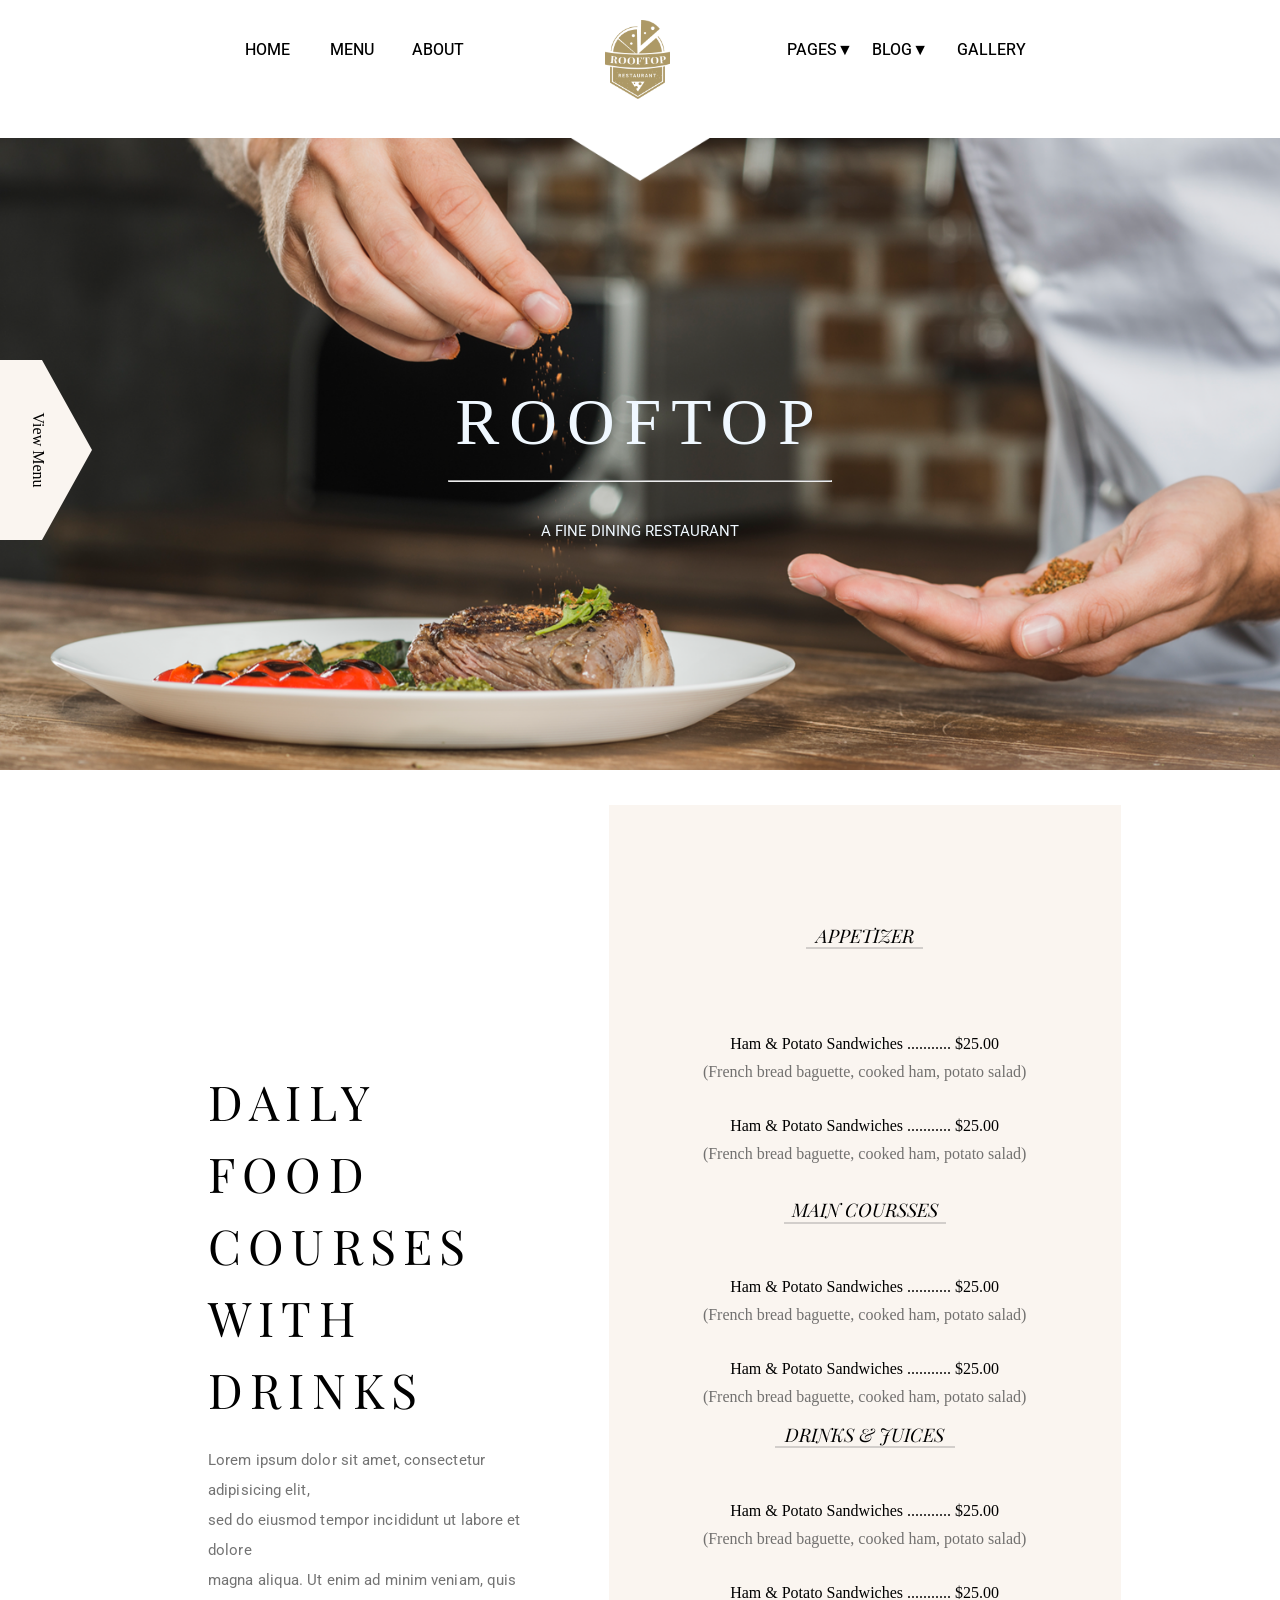
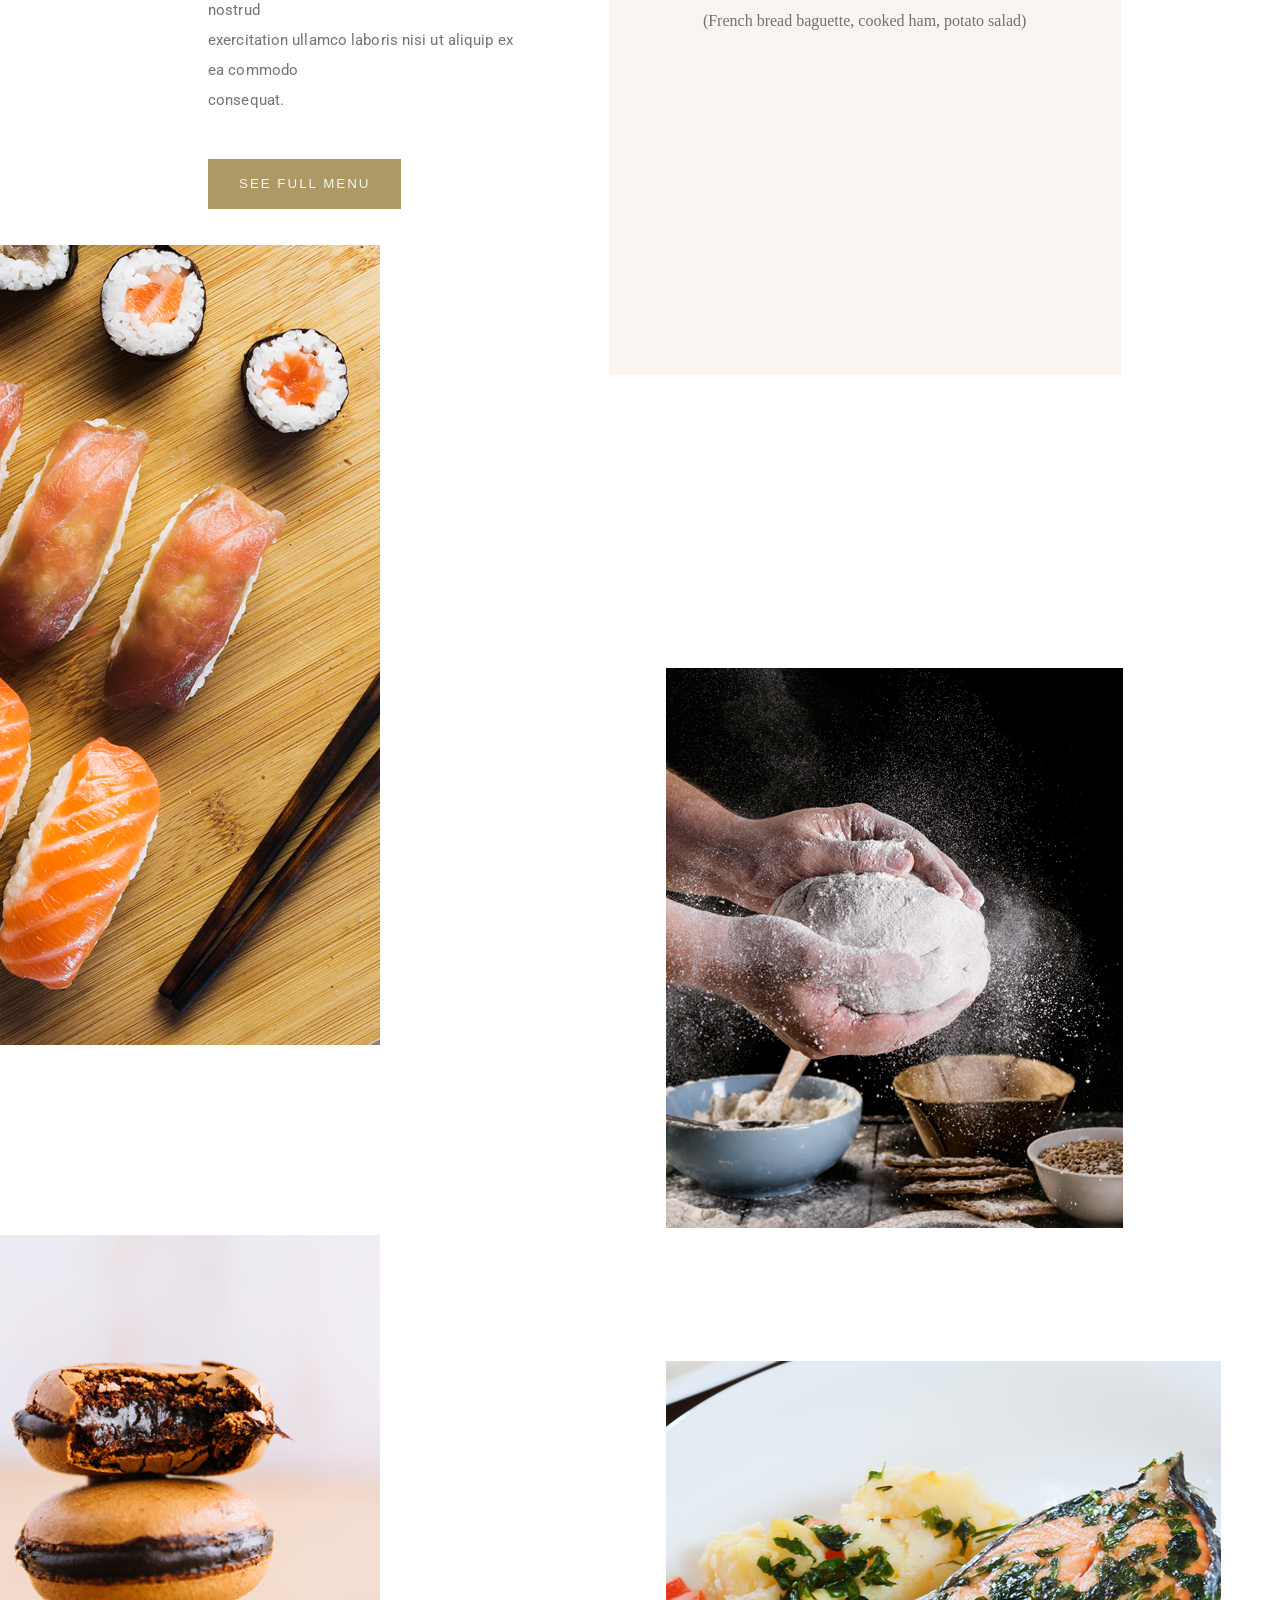
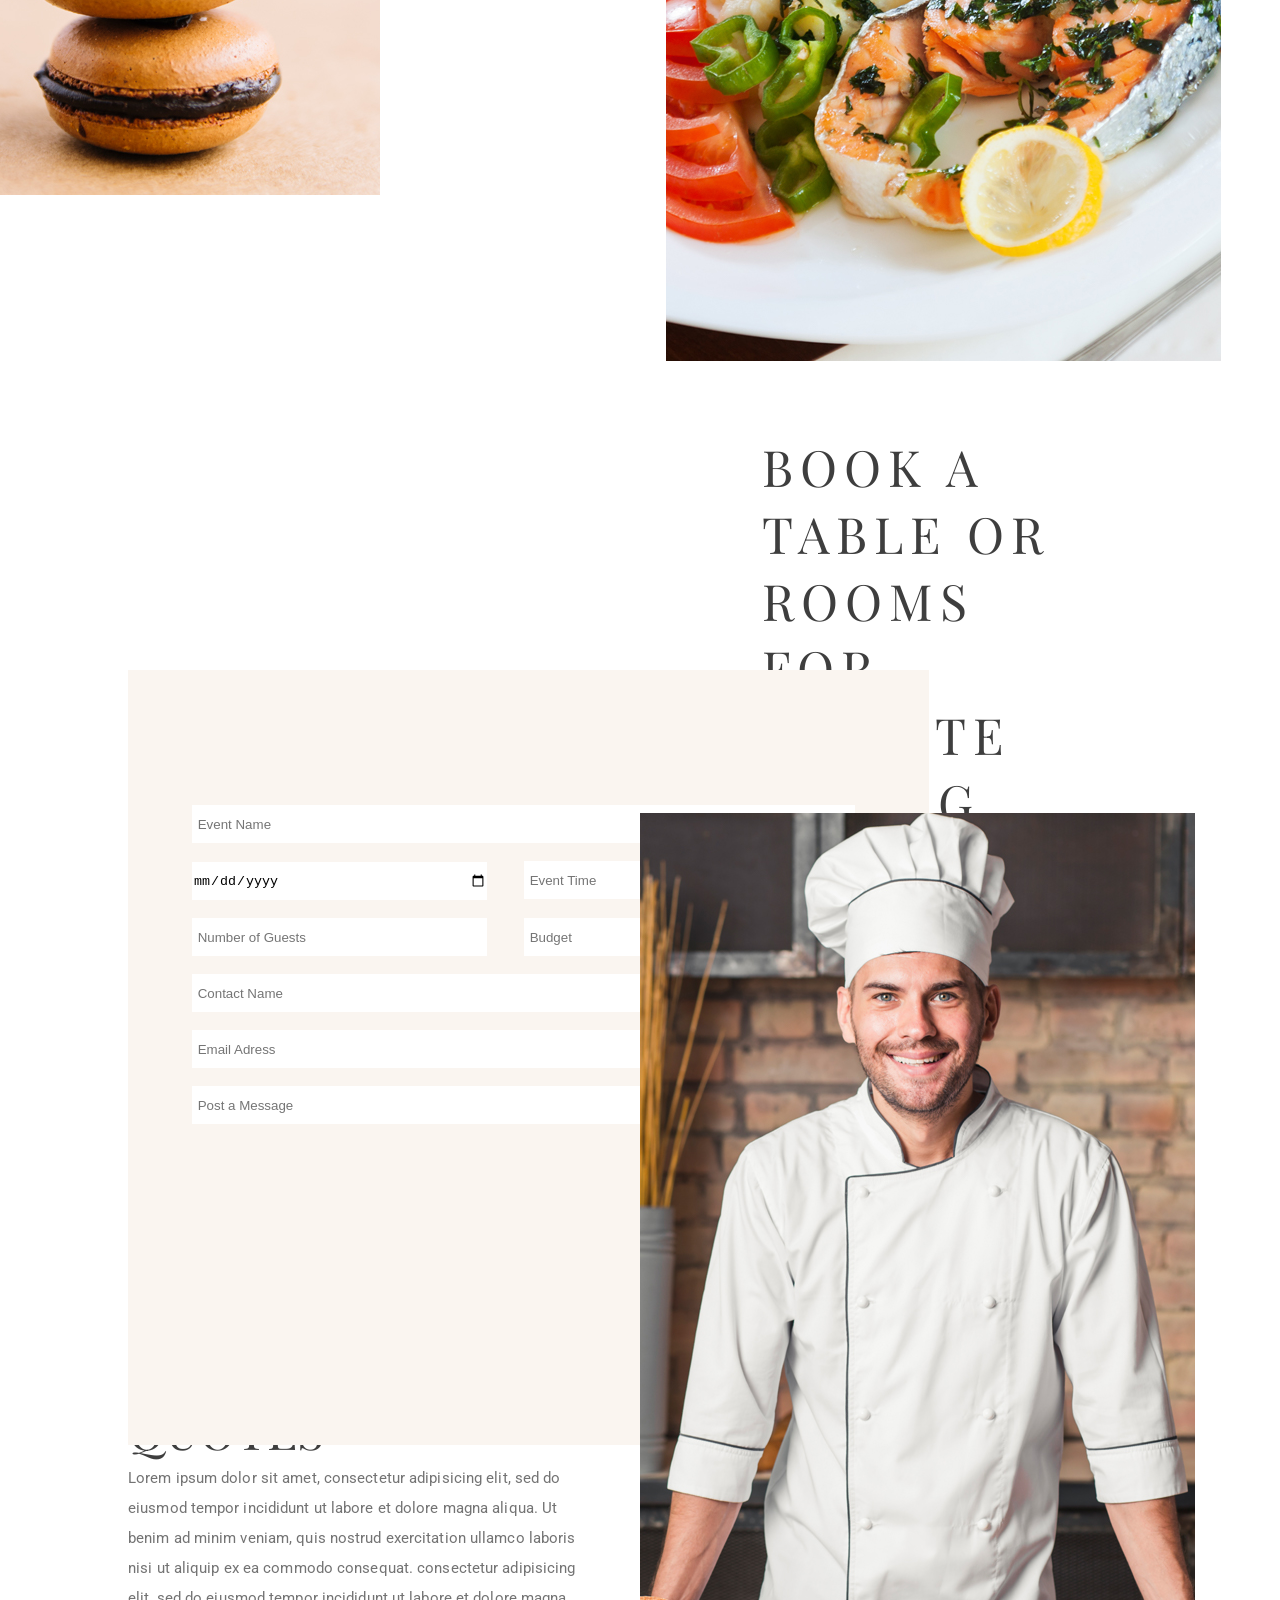
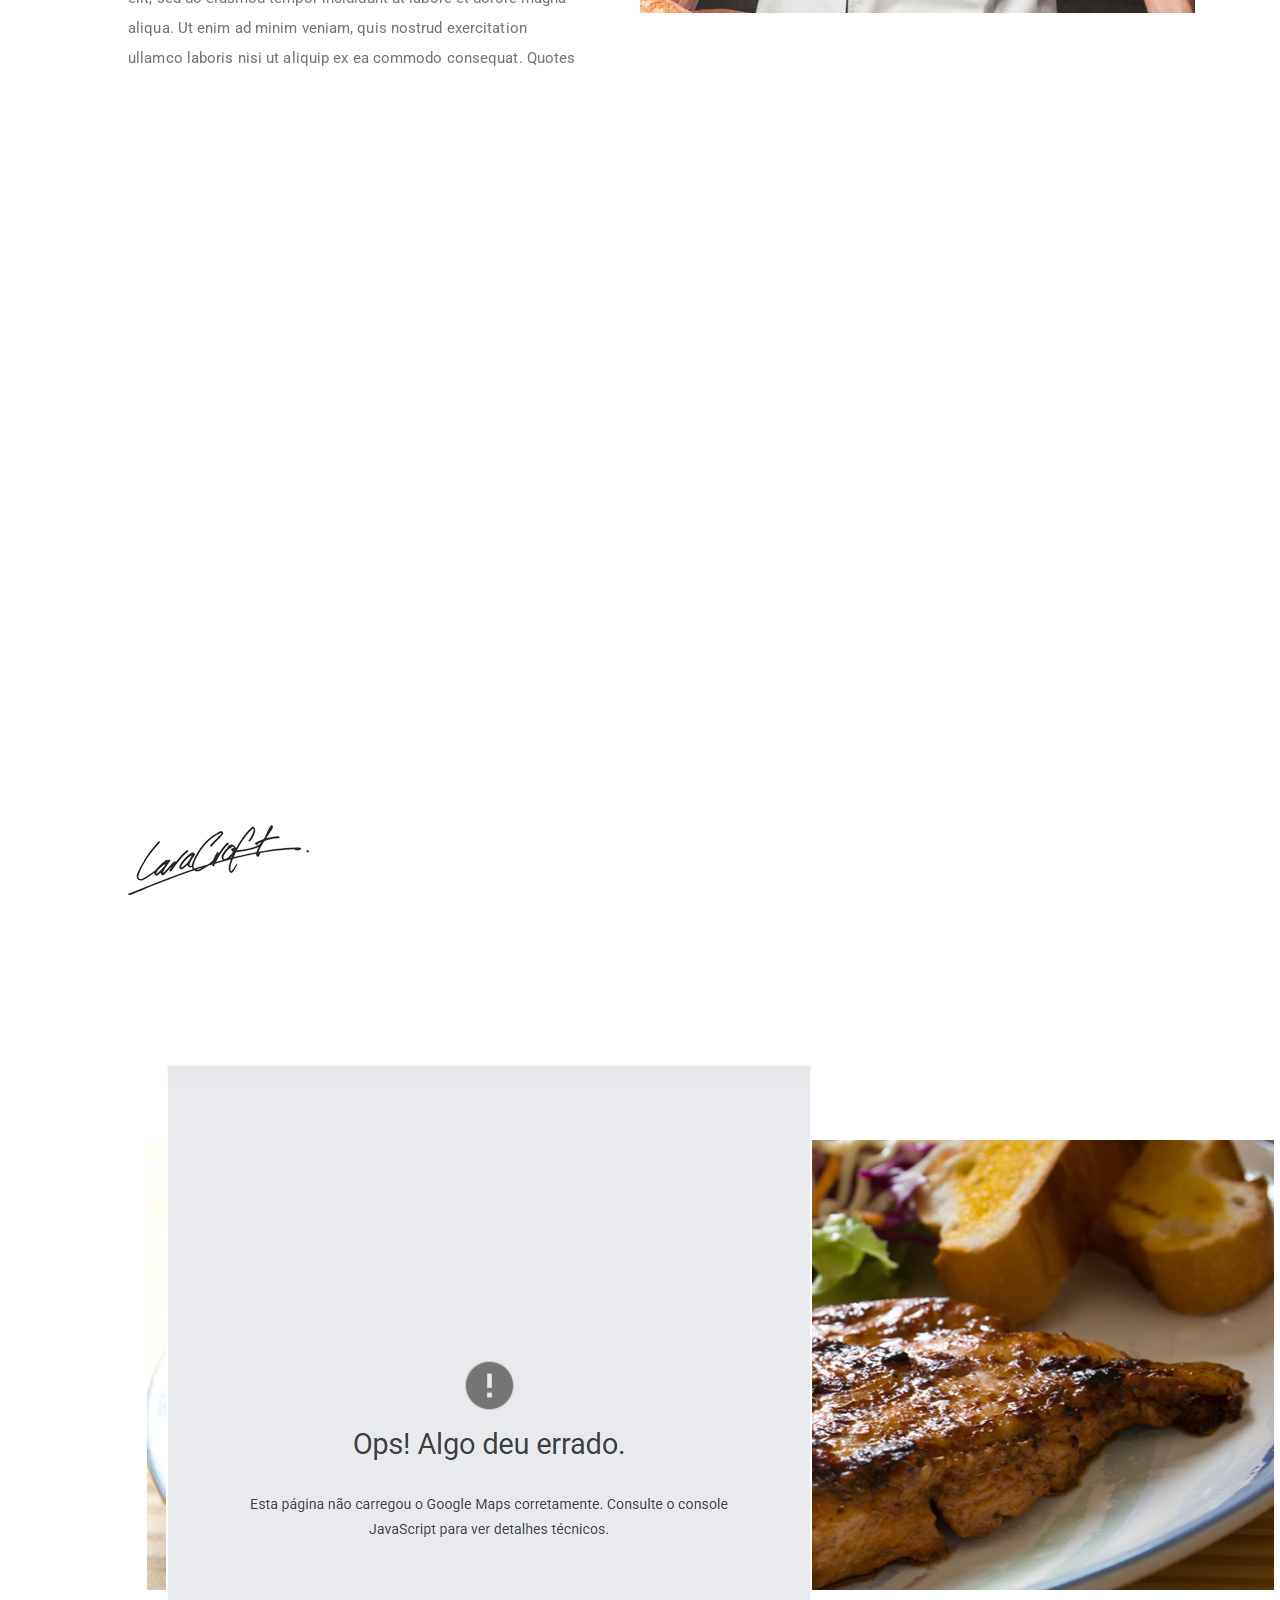
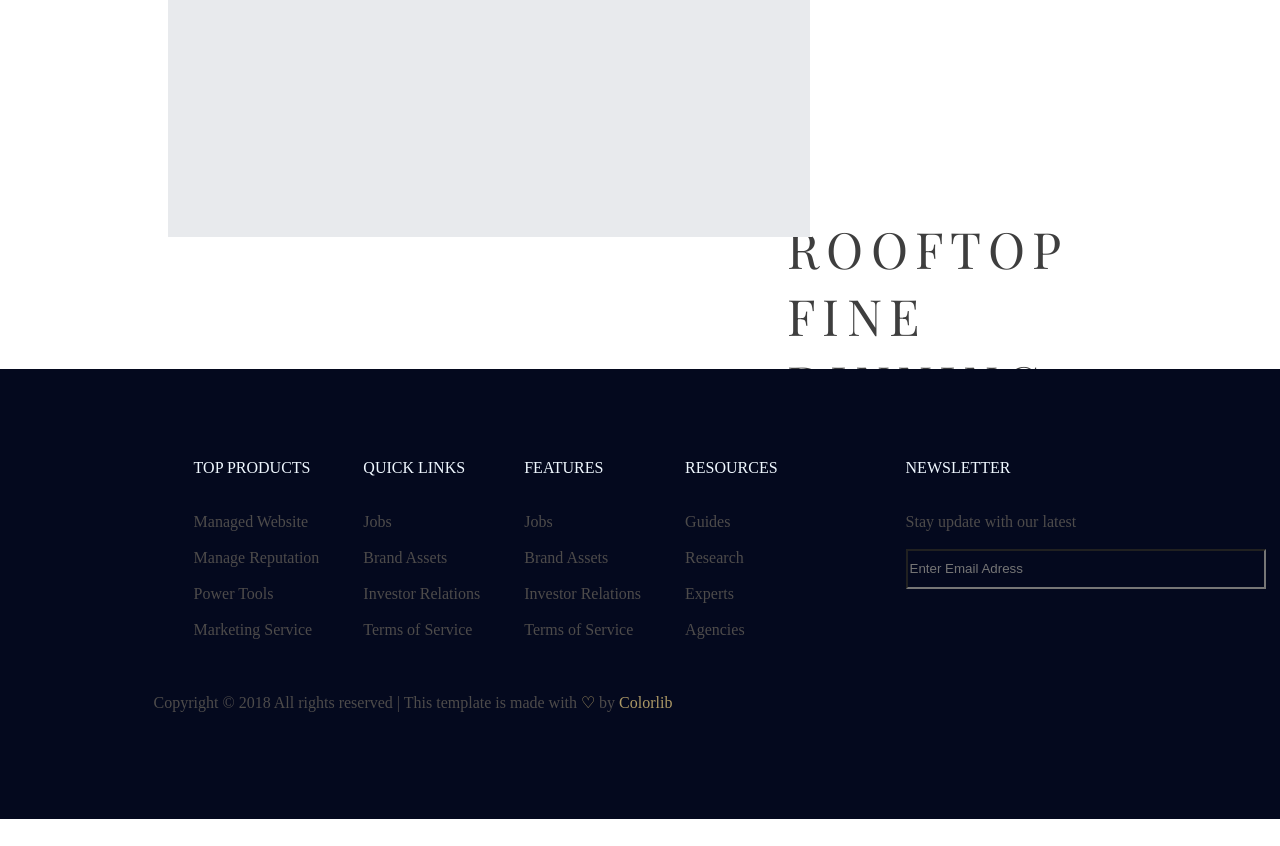
==== commit 87020a16: "Add files via upload" ====
--- a/ROOFTOP - SITE FINAL/INDEX.HTML
+++ b/ROOFTOP - SITE FINAL/INDEX.HTML
@@ -37,7 +37,7 @@
                     </div>
                 </ul>
             </li>
-            <li><a href="INDEX.HTML">Gallery</a></li>
+            <li><a href="gallery.html">Gallery</a></li>
         </ul>
     </header>
     <section id="section1">
@@ -186,20 +186,26 @@
     </section>
     <section id="Chicken">
         <div class="chicken"></div>
-        <div class="texto-chicken">
-            <h3>MAIN COURSE</h3>
-            <hr class="linha-frango">
-            <p>Chicken Steak with gerlic bread & fries</p>
-        </div>
     </section>
     <section id="localizacao">
-        <div class="imagem-nao-encontrada"><img src="nao-disponivel.png" alt=""></div>
-        <div class="texto-localizacao">
+        <div class="imagem-nao-encontrada">
+            <img src="nao-disponivel.png" alt="">
+        </div>
+        <div class="rooftop-fine">
             <h1>
                 Rooftop <br>
                 Fine Dinning <br>
                 Restaurant
             </h1>
+            <br>
+            <p>432 Wyandotte Ave, Lakewood, OH, 44107<br> <br>
+                432 Wyandotte Ave, Lakewood, OH, 44107 <br> <br>
+                012 44 (216) 785-9346 <br>
+                012 44 (216) 785-9346 <br>
+                012 44 (216) 785-9346 <br> <br>
+                info@rooftoprestaurant.co.uk <br>
+                support@rooftoprestaurant.com
+            </p>
         </div>
     </section>
     <footer class="footer-titulo">
@@ -234,18 +240,14 @@
         <ul id="newsletter">
             <h4>NEWSLETTER</h4><br><br>
             <il>Stay update with our latest</il><br><br>
-            <button class="caixa-send-email">
-                <form>
-                    <input id="caixa-longa" placeholder="Enter Email Adress" type="email">
-                </form>
-            </button>
+            <form class="caixa-send-email">
+                <input id="enter-email" placeholder="Enter Email Adress" type="email">
+            </form>
         </ul>
         <br>
         <div id="copyright">
             Copyright © 2018 All rights reserved | This template is made with <span>♡</span> by <span>Colorlib</span>
         </div>
-
-
     </footer>
 </body>
 
--- a/ROOFTOP - SITE FINAL/style.css
+++ b/ROOFTOP - SITE FINAL/style.css
@@ -587,56 +587,46 @@
     margin-bottom: -100%;
 }
 
-#Chicken h3 {
-    position: absolute;
-    top: 100%;
-    left: 45.9%;
-    font-family: "PlayFair Display", "sans serif";
-    font-style: italic;
-    font-weight: 400;
-    background-color: #faf5f0e6;
-}
-
-#Chicken p {
-    position: absolute;
-    top: 10%;
-    left: 41.5%;
-    font-family: "Roboto", "sans serif";
-    font-style: bold;
-    font-weight: 400;
-    background-color: #faf5f0e6;
-}
-
-.linha-frango {
-    position: absolute;
-    top: 10%;
-    height: 10px;
-    width: 90%;
-}
-
-#Chicken hr {
-    position: absolute;
-    top: 100%;
-    height: 1px;
-    width: 7.5%;
-    left: 46.5%;
-    background-color: #777777;
-    border: none;
-    z-index: 4;
-}
-
 /*PARTE DA LOCALIZAÇÃO DO RESTAURANTE-------------------------------*/
 
 .imagem-nao-encontrada {
     position: relative;
-    padding-left: 15%;
-    padding-top: 40%;
-}
-
-.texto-localiazacao {
-    position: absolute;
-    top: 600%;
-    left: 50%;
+    padding-left: 13%;
+    padding-top: 45%;
+}
+
+.rooftop-fine {
+    position: absolute;
+    z-index: -2;
+    top: 735%;
+    left: 58%;
+    z-index: -10;
+    width: 35%;
+    
+
+}
+
+.rooftop-fine h1 {
+    text-align: start;
+    color: #000000c1;
+    font-family: "Playfair Display", sans-serif;
+    font-weight: 400;
+    font-size: 50px;
+    padding-left: 10%;
+    letter-spacing: 7.2px;
+    text-transform: uppercase;
+}
+
+.rooftop-fine p {
+    text-align: start;
+    color: #464646c1;
+    letter-spacing: 0.1px;
+    line-height: 30px;
+    font-family: "Roboto", sans-serif;
+    font-size: 15px;
+    font-weight: 400;
+    padding-left: 10%;
+    padding-bottom: 10%;
 }
 
 /*FOOTER - ÚLTIMA PARTE DO SITE*/
@@ -673,11 +663,11 @@
     padding-bottom: 10%;
 }
 
-.caixa-send-email {
+#enter-email {/*LINHA 666 kkkk Demonhas `°w°´*/
     width: 40vh;
     height: 40px;
-    background: #04091e;
-    border: thick 1px #f6e1af4e;
+    background: transparent;
+    border: bold 1px #f6e1af80;
 }
 
 #copyright {
@@ -689,4 +679,3 @@
     color: #ad9966;
 }
 
-/*LINHA 666 kkkk Demonhas `°w°´*/
